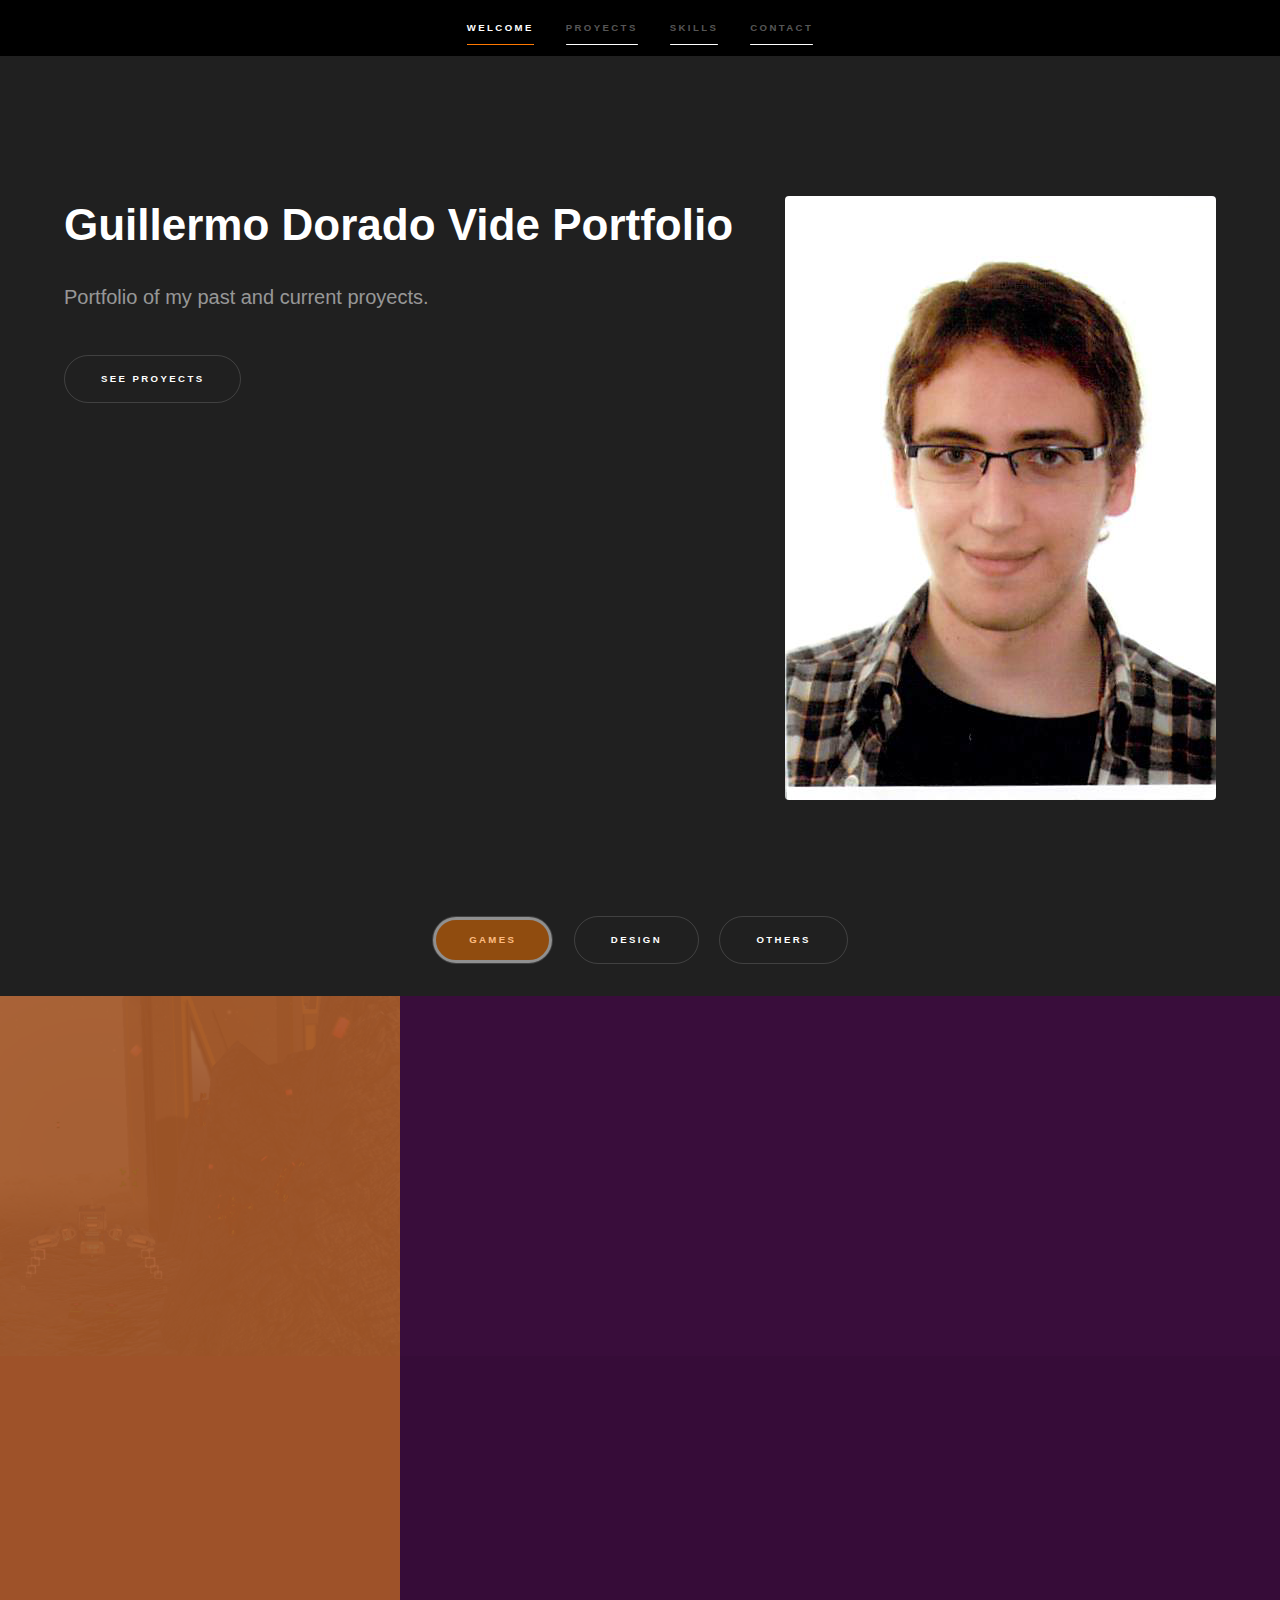
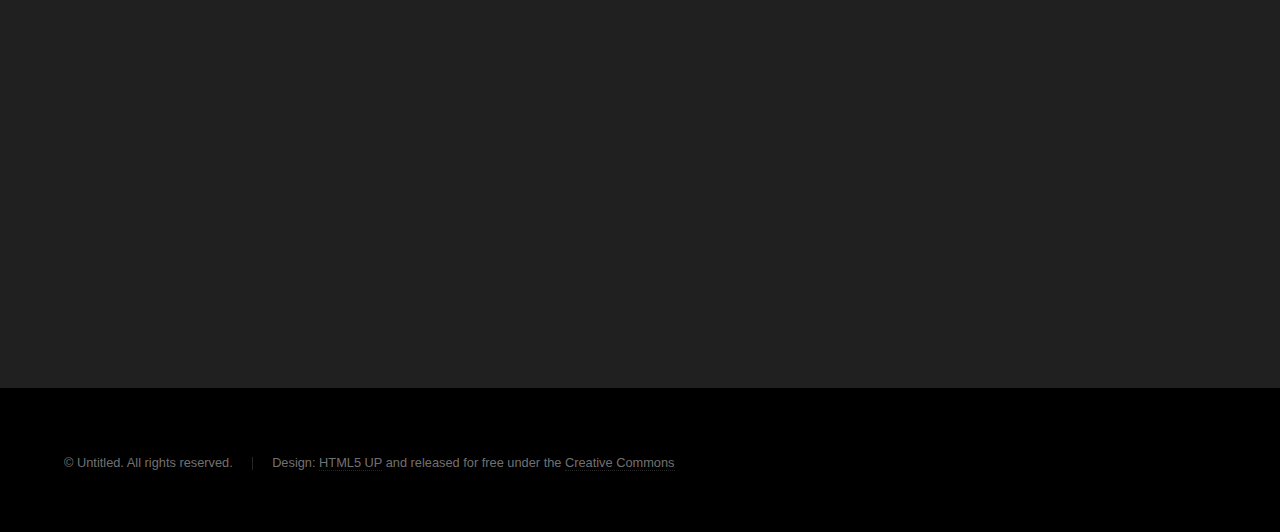
==== index.html @ 17091d6e "Añadidos nuevos recursos y comprobado el funcionamiento correto de la sección "others". Creado el pr" ====
<!DOCTYPE HTML>
<!--
	Hyperspace by HTML5 UP
	html5up.net | @ajlkn
	Free for personal and commercial use under the CCA 3.0 license (html5up.net/license)
-->
<html>
	<head>
		<title>Portfolio, Guillermo Dorado Vide</title>
		<meta charset="utf-8" />
		<meta name="viewport" content="width=device-width, initial-scale=1" />
		<!--[if lte IE 8]><script src="assets/js/ie/html5shiv.js"></script><![endif]-->
		<link rel="stylesheet" href="assets/css/main.css" />
		<!--[if lte IE 9]><link rel="stylesheet" href="assets/css/ie9.css" /><![endif]-->
		<!--[if lte IE 8]><link rel="stylesheet" href="assets/css/ie8.css" /><![endif]-->
	</head>
	<body>
		<!-- Sidebar -->
			<section id="sidebar">
				<div class="inner">
					<nav>
						<ul>
							<li><a href="#intro">Welcome</a></li>
							<li><a href="#one">Proyects</a></li>
							<li><a href="#two">Skills</a></li>
							<li><a href="#three">Contact</a></li>
						</ul>
					</nav>
				</div>
			</section>
		<!-- Wrapper -->
			<div id="wrapper">

				<!-- Intro -->
					<section id="intro" class="wrapper style1 fullscreen fade-up">
						<div class="inner">
							<span class="image right" id="movile-only"><img src="images/Guillermo.png" alt="" /></span>
							<h1>Guillermo Dorado Vide Portfolio</h1>
							<p>Portfolio of my past and current proyects.</p>
							<ul class="actions">
								<li><a href="#one" class="button scrolly">See proyects</a></li>
							</ul>
						</div>
					</section>

				<!-- One -->
				<ul id="one" class="actions proyect-selection">
					<li><a id="p1" class="button">Games</span></a></li>
					<li><a id="p2" class="button">Design</span></a></li>
					<li><a id="p3" class="button">Others</span></a></li>
				</ul>
					<section class="wrapper style2 spotlights">
						<section class = "proyect-selection-1">
							<a href="#" class="image"><img src="images/vega/vega_home.png" alt="" data-position="center center" /></a>
							<div class="content">
								<div class="inner">
									<h2>Vega: Factions War</h2>
									<p>My Degree's Final Project (DFT) of Ingeniería Multimedia, Universidad Alicante. Arcade-on-rails videogame for AppleTV developed in Unity.</p>
									<ul class="actions">
										<li><a href="proyect_vega.html" class="button">View</a></li>
									</ul>
								</div>
							</div>
						</section>
						<section class = "proyect-selection-1">
							<a href="#" class="image"><img src="images/bopo/bopo_home.png" alt="" data-position="top center" /></a>
							<div class="content">
								<div class="inner">
									<h2>BlackOut: Paranormal Outbreak</h2>
									<p>A 6 group Project-led learning developed in the 4º year of Ingeniería Multimedia, Universidad Alicante. Terror-multiplayer videogame for PC, developed with our own Engine.</p>
									<ul class="actions">
										<li><a href="#" class="button">View</a></li>
									</ul>
								</div>
							</div>
						</section>
						<section class = "proyect-selection-2">
							<a href="#" class="image"><img src="images/pic03.jpg" alt="" data-position="25% 25%" /></a>
							<div class="content">
								<div class="inner">
									<h2>Ultricies aliquam</h2>
									<p>Phasellus convallis elit id ullamcorper pulvinar. Duis aliquam turpis mauris, eu ultricies erat malesuada quis. Aliquam dapibus.</p>
									<ul class="actions">
										<li><a href="Proyect_Vega" class="button">View</a></li>
									</ul>
								</div>
							</div>
						</section>
						<section class = "proyect-selection-3">
							<a href="#" class="image"><img src="images/pic03.jpg" alt="" data-position="25% 25%" /></a>
							<div class="content">
								<div class="inner">
									<h2>Ultricies aliquam</h2>
									<p>Phasellus convallis elit id ullamcorper pulvinar. Duis aliquam turpis mauris, eu ultricies erat malesuada quis. Aliquam dapibus.</p>
									<ul class="actions">
										<li><a href="Proyect_Vega" class="button">View</a></li>
									</ul>
								</div>
							</div>
						</section>
					</section>

				<!-- Two -->
					<section id="two" class="wrapper style3 fade-up">
						<div class="inner">
							<h2>Skills</h2>
							<p> I enjoy trying and learning new things so I've developed a variety of skills, although I am not a profesional or expert in a lot of fields, I am improving my skills bit a bit. My knoledge fields are listed in the next section.</p>
							<div class="features">
								<section>
									<span class="icon major fa-code"></span>
									<h3>Web programming</h3>
									<ul>
										<li>HTML and CSS3</li>
										<li>Javascript - basic knowledge</li>
										<li>PHP and MySQL - basic knowledge</li>
									</ul>
								</section>
								<section>
									<span class="icon major fa-align-left"></span>
									<h3>Programing languages</h3>
									<ul>
										<li>C - basic knowledge</li>
										<li>C++ - moderate knowledge</li>
										<li>C# - basic knowledge</li>
										<li>Java - basic knowledge</li>
										<li>OPENGL - basic knowledge</li>
										<li>Android - basic knowledge</li>
									</ul>
								</section>
								<section>
									<span class="icon major fa-codepen"></span>
									<h3>Design and design tools</h3>
									<ul>
										<li>3D modeling - moderate knoledge</li>
										<li>Textures and texture mapping - moderate knowledge</li>
										<li>Blender3D - moderate knowledge</li>
										<li>3D Studio Max - basic knowledge</li>
										<li>Adobe Photoshop - basic knowledge</li>
										<li>Adobe After effects - basic knowledge</li>
									</ul>
								</section>
								<section>
									<span class="icon major fa-gamepad"></span>
									<h3>Game development tools and software</h3>
									<ul>
										<li>Unity - moderate knoledge</li>
										<li>Unreal Engine 4 - basic knowledge</li>
										<li>Irrlicht - basic knowledge</li>
										<li>Bullet3D - basic knowledge</li>
										<li>NetBeans - moderate knowledge</li>
										<li>CodeBlocks - basic knowledge</li>
										<li>Visual Studio - basic knowledge</li>
									</ul>
								</section>
								<section>
									<span class="icon major fa-code-fork"></span>
									<h3>Repositories and CMS (Content managment)</h3>
									<ul>
										<li>GitHub</li>
										<li>SourceTree - moderate knowledge</li>
										<li>Wordpress - basic knowledge</li>
										<li>Data Base - basic language</li>
										<li>Data Base - basic design</li>
										<li>Data Base - management</li>
									</ul>
								</section>
								<section>
									<span class="icon major fa-plus"></span>
									<h3>Others</h3>
									<ul>
										<li>Graduate in Arquitectura Técnica - plan 1999 modificado, Universidad de Alicante </li>
										<li>English - level B1 (Speaking skills a bit rusty)</li>
										<li> Gamer veteran</li>
										<li>Enjoys reading and watching films</li>
										<li>ROL board gamer maniac</li>
									</ul>
								</section>
							</div>
							<ul class="actions">
								<li><a href="resources/vega/Desarrollo_de_un_videojuego_para_AppleTV.pdf" target="_blank" class="button">Curriculum <span class="icon major fa-file-pdf-o" id="curriculum"></span></a></li>
							</ul>
						</div>
					</section>

				<!-- Three -->
					<section id="three" class="wrapper style1 fade-up">
						<div class="inner">
							<h2>Contact me</h2>
							<div class="split style1">
								<section>
									<form method="post" action="mailto:Guillermo.Dorado@telefonica.net" enctype="text/plain">
										<div class="field half first">
											<label for="name">Name</label>
											<input type="text" name="name" id="name" />
										</div>
										<div class="field half">
											<label for="email">Email</label>
											<input type="text" name="email" id="email" />
										</div>
										<div class="field">
											<label for="message">Message</label>
											<textarea name="message" id="message" rows="5"></textarea>
										</div>
										<ul class="actions">
											<li><a href="" class="button submit">Send Message</a></li>
										</ul>
									</form>
								</section>
								<section>
									<ul class="contact">
										<li>
											<h3>Email</h3>
											<a href="mailto:Guillermo.Dorado@telefonica.net">Guillermo.Dorado@telefonica.net</a>
										</li>
										<li>
											<h3>Social</h3>
											<ul class="icons">
												<li><a href="https://twitter.com/ShadownHeart" target="_blank" class="fa-twitter"><span class="label">Twitter</span></a></li>
												<li><a href="https://www.facebook.com/Guillermo.DV" target="_blank" class="fa-facebook"><span class="label">Facebook</span></a></li>
											</ul>
										</li>
									</ul>
								</section>
							</div>
						</div>
					</section>
			</div>
		<!-- Footer -->
			<footer id="footer" class="wrapper style1-alt">
				<div class="inner">
					<ul class="menu">
						<li>&copy; Untitled. All rights reserved.</li><li>Design: <a href="http://html5up.net">HTML5 UP</a> and released for free under the <a href="http://html5up.net/license">Creative Commons</a></li>
							
					</ul>
				</div>
			</footer>

		<!-- Scripts -->
			<script src="assets/js/jquery.min.js"></script>
			<script src="assets/js/jquery.scrollex.min.js"></script>
			<script src="assets/js/jquery.scrolly.min.js"></script>
			<script src="assets/js/skel.min.js"></script>
			<script src="assets/js/util.js"></script>
			<!--[if lte IE 8]><script src="assets/js/ie/respond.min.js"></script><![endif]-->
			<script src="assets/js/main.js"></script>

	</body>
</html>
---- assets/css/main.css ----
@import url(font-awesome.min.css);

/*
	Hyperspace by HTML5 UP
	html5up.net | @ajlkn
	Free for personal and commercial use under the CCA 3.0 license (html5up.net/license)
*/

/* Reset */

	html, body, div, span, applet, object, iframe, h1, h2, h3, h4, h5, h6, p, blockquote, pre, a, abbr, acronym, address, big, cite, code, del, dfn, em, img, ins, kbd, q, s, samp, small, strike, strong, sub, sup, tt, var, b, u, i, center, dl, dt, dd, ol, ul, li, fieldset, form, label, legend, table, caption, tbody, tfoot, thead, tr, th, td, article, aside, canvas, details, embed, figure, figcaption, footer, header, hgroup, menu, nav, output, ruby, section, summary, time, mark, audio, video {
		margin: 0;
		padding: 0;
		border: 0;
		font-size: 100%;
		font: inherit;
		vertical-align: baseline;
	}

	article, aside, details, figcaption, figure, footer, header, hgroup, menu, nav, section {
		display: block;
	}

	body {
		line-height: 1;
	}

	ol, ul {
		list-style: none;
	}

	blockquote, q {
		quotes: none;
	}

	blockquote:before, blockquote:after, q:before, q:after {
		content: '';
		content: none;
	}

	table {
		border-collapse: collapse;
		border-spacing: 0;
	}

	body {
		-webkit-text-size-adjust: none;
	}

/* Box Model */

	*, *:before, *:after {
		-moz-box-sizing: border-box;
		-webkit-box-sizing: border-box;
		box-sizing: border-box;
	}

/* Grid */

	.row {
		border-bottom: solid 1px transparent;
		-moz-box-sizing: border-box;
		-webkit-box-sizing: border-box;
		box-sizing: border-box;
	}

	.row > * {
		float: left;
		-moz-box-sizing: border-box;
		-webkit-box-sizing: border-box;
		box-sizing: border-box;
	}

	.row:after, .row:before {
		content: '';
		display: block;
		clear: both;
		height: 0;
	}

	.row.uniform > * > :first-child {
		margin-top: 0;
	}

	.row.uniform > * > :last-child {
		margin-bottom: 0;
	}

	.row.\30 \25 > * {
		padding: 0 0 0 0em;
	}

	.row.\30 \25 {
		margin: 0 0 -1px 0em;
	}

	.row.uniform.\30 \25 > * {
		padding: 0em 0 0 0em;
	}

	.row.uniform.\30 \25 {
		margin: 0em 0 -1px 0em;
	}

	.row > * {
		padding: 0 0 0 1.5em;
	}

	.row {
		margin: 0 0 -1px -1.5em;
	}

	.row.uniform > * {
		padding: 1.5em 0 0 1.5em;
	}

	.row.uniform {
		margin: -1.5em 0 -1px -1.5em;
	}

	.row.\32 00\25 > * {
		padding: 0 0 0 3em;
	}

	.row.\32 00\25 {
		margin: 0 0 -1px -3em;
	}

	.row.uniform.\32 00\25 > * {
		padding: 3em 0 0 3em;
	}

	.row.uniform.\32 00\25 {
		margin: -3em 0 -1px -3em;
	}

	.row.\31 50\25 > * {
		padding: 0 0 0 2.25em;
	}

	.row.\31 50\25 {
		margin: 0 0 -1px -2.25em;
	}

	.row.uniform.\31 50\25 > * {
		padding: 2.25em 0 0 2.25em;
	}

	.row.uniform.\31 50\25 {
		margin: -2.25em 0 -1px -2.25em;
	}

	.row.\35 0\25 > * {
		padding: 0 0 0 0.75em;
	}

	.row.\35 0\25 {
		margin: 0 0 -1px -0.75em;
	}

	.row.uniform.\35 0\25 > * {
		padding: 0.75em 0 0 0.75em;
	}

	.row.uniform.\35 0\25 {
		margin: -0.75em 0 -1px -0.75em;
	}

	.row.\32 5\25 > * {
		padding: 0 0 0 0.375em;
	}

	.row.\32 5\25 {
		margin: 0 0 -1px -0.375em;
	}

	.row.uniform.\32 5\25 > * {
		padding: 0.375em 0 0 0.375em;
	}

	.row.uniform.\32 5\25 {
		margin: -0.375em 0 -1px -0.375em;
	}

	.\31 2u, .\31 2u\24 {
		width: 100%;
		clear: none;
		margin-left: 0;
	}

	.\31 1u, .\31 1u\24 {
		width: 91.6666666667%;
		clear: none;
		margin-left: 0;
	}

	.\31 0u, .\31 0u\24 {
		width: 83.3333333333%;
		clear: none;
		margin-left: 0;
	}

	.\39 u, .\39 u\24 {
		width: 75%;
		clear: none;
		margin-left: 0;
	}

	.\38 u, .\38 u\24 {
		width: 66.6666666667%;
		clear: none;
		margin-left: 0;
	}

	.\37 u, .\37 u\24 {
		width: 58.3333333333%;
		clear: none;
		margin-left: 0;
	}

	.\36 u, .\36 u\24 {
		width: 50%;
		clear: none;
		margin-left: 0;
	}

	.\35 u, .\35 u\24 {
		width: 41.6666666667%;
		clear: none;
		margin-left: 0;
	}

	.\34 u, .\34 u\24 {
		width: 33.3333333333%;
		clear: none;
		margin-left: 0;
	}

	.\33 u, .\33 u\24 {
		width: 25%;
		clear: none;
		margin-left: 0;
	}

	.\32 u, .\32 u\24 {
		width: 16.6666666667%;
		clear: none;
		margin-left: 0;
	}

	.\31 u, .\31 u\24 {
		width: 8.3333333333%;
		clear: none;
		margin-left: 0;
	}

	.\31 2u\24 + *,
	.\31 1u\24 + *,
	.\31 0u\24 + *,
	.\39 u\24 + *,
	.\38 u\24 + *,
	.\37 u\24 + *,
	.\36 u\24 + *,
	.\35 u\24 + *,
	.\34 u\24 + *,
	.\33 u\24 + *,
	.\32 u\24 + *,
	.\31 u\24 + * {
		clear: left;
	}

	.\-11u {
		margin-left: 91.66667%;
	}

	.\-10u {
		margin-left: 83.33333%;
	}

	.\-9u {
		margin-left: 75%;
	}

	.\-8u {
		margin-left: 66.66667%;
	}

	.\-7u {
		margin-left: 58.33333%;
	}

	.\-6u {
		margin-left: 50%;
	}

	.\-5u {
		margin-left: 41.66667%;
	}

	.\-4u {
		margin-left: 33.33333%;
	}

	.\-3u {
		margin-left: 25%;
	}

	.\-2u {
		margin-left: 16.66667%;
	}

	.\-1u {
		margin-left: 8.33333%;
	}

	@media screen and (max-width: 1680px) {

		.row > * {
			padding: 0 0 0 1.5em;
		}

		.row {
			margin: 0 0 -1px -1.5em;
		}

		.row.uniform > * {
			padding: 1.5em 0 0 1.5em;
		}

		.row.uniform {
			margin: -1.5em 0 -1px -1.5em;
		}

		.row.\32 00\25 > * {
			padding: 0 0 0 3em;
		}

		.row.\32 00\25 {
			margin: 0 0 -1px -3em;
		}

		.row.uniform.\32 00\25 > * {
			padding: 3em 0 0 3em;
		}

		.row.uniform.\32 00\25 {
			margin: -3em 0 -1px -3em;
		}

		.row.\31 50\25 > * {
			padding: 0 0 0 2.25em;
		}

		.row.\31 50\25 {
			margin: 0 0 -1px -2.25em;
		}

		.row.uniform.\31 50\25 > * {
			padding: 2.25em 0 0 2.25em;
		}

		.row.uniform.\31 50\25 {
			margin: -2.25em 0 -1px -2.25em;
		}

		.row.\35 0\25 > * {
			padding: 0 0 0 0.75em;
		}

		.row.\35 0\25 {
			margin: 0 0 -1px -0.75em;
		}

		.row.uniform.\35 0\25 > * {
			padding: 0.75em 0 0 0.75em;
		}

		.row.uniform.\35 0\25 {
			margin: -0.75em 0 -1px -0.75em;
		}

		.row.\32 5\25 > * {
			padding: 0 0 0 0.375em;
		}

		.row.\32 5\25 {
			margin: 0 0 -1px -0.375em;
		}

		.row.uniform.\32 5\25 > * {
			padding: 0.375em 0 0 0.375em;
		}

		.row.uniform.\32 5\25 {
			margin: -0.375em 0 -1px -0.375em;
		}

		.\31 2u\28xlarge\29, .\31 2u\24\28xlarge\29 {
			width: 100%;
			clear: none;
			margin-left: 0;
		}

		.\31 1u\28xlarge\29, .\31 1u\24\28xlarge\29 {
			width: 91.6666666667%;
			clear: none;
			margin-left: 0;
		}

		.\31 0u\28xlarge\29, .\31 0u\24\28xlarge\29 {
			width: 83.3333333333%;
			clear: none;
			margin-left: 0;
		}

		.\39 u\28xlarge\29, .\39 u\24\28xlarge\29 {
			width: 75%;
			clear: none;
			margin-left: 0;
		}

		.\38 u\28xlarge\29, .\38 u\24\28xlarge\29 {
			width: 66.6666666667%;
			clear: none;
			margin-left: 0;
		}

		.\37 u\28xlarge\29, .\37 u\24\28xlarge\29 {
			width: 58.3333333333%;
			clear: none;
			margin-left: 0;
		}

		.\36 u\28xlarge\29, .\36 u\24\28xlarge\29 {
			width: 50%;
			clear: none;
			margin-left: 0;
		}

		.\35 u\28xlarge\29, .\35 u\24\28xlarge\29 {
			width: 41.6666666667%;
			clear: none;
			margin-left: 0;
		}

		.\34 u\28xlarge\29, .\34 u\24\28xlarge\29 {
			width: 33.3333333333%;
			clear: none;
			margin-left: 0;
		}

		.\33 u\28xlarge\29, .\33 u\24\28xlarge\29 {
			width: 25%;
			clear: none;
			margin-left: 0;
		}

		.\32 u\28xlarge\29, .\32 u\24\28xlarge\29 {
			width: 16.6666666667%;
			clear: none;
			margin-left: 0;
		}

		.\31 u\28xlarge\29, .\31 u\24\28xlarge\29 {
			width: 8.3333333333%;
			clear: none;
			margin-left: 0;
		}

		.\31 2u\24\28xlarge\29 + *,
		.\31 1u\24\28xlarge\29 + *,
		.\31 0u\24\28xlarge\29 + *,
		.\39 u\24\28xlarge\29 + *,
		.\38 u\24\28xlarge\29 + *,
		.\37 u\24\28xlarge\29 + *,
		.\36 u\24\28xlarge\29 + *,
		.\35 u\24\28xlarge\29 + *,
		.\34 u\24\28xlarge\29 + *,
		.\33 u\24\28xlarge\29 + *,
		.\32 u\24\28xlarge\29 + *,
		.\31 u\24\28xlarge\29 + * {
			clear: left;
		}

		.\-11u\28xlarge\29 {
			margin-left: 91.66667%;
		}

		.\-10u\28xlarge\29 {
			margin-left: 83.33333%;
		}

		.\-9u\28xlarge\29 {
			margin-left: 75%;
		}

		.\-8u\28xlarge\29 {
			margin-left: 66.66667%;
		}

		.\-7u\28xlarge\29 {
			margin-left: 58.33333%;
		}

		.\-6u\28xlarge\29 {
			margin-left: 50%;
		}

		.\-5u\28xlarge\29 {
			margin-left: 41.66667%;
		}

		.\-4u\28xlarge\29 {
			margin-left: 33.33333%;
		}

		.\-3u\28xlarge\29 {
			margin-left: 25%;
		}

		.\-2u\28xlarge\29 {
			margin-left: 16.66667%;
		}

		.\-1u\28xlarge\29 {
			margin-left: 8.33333%;
		}

	}

	@media screen and (max-width: 1280px) {

		.row > * {
			padding: 0 0 0 1.5em;
		}

		.row {
			margin: 0 0 -1px -1.5em;
		}

		.row.uniform > * {
			padding: 1.5em 0 0 1.5em;
		}

		.row.uniform {
			margin: -1.5em 0 -1px -1.5em;
		}

		.row.\32 00\25 > * {
			padding: 0 0 0 3em;
		}

		.row.\32 00\25 {
			margin: 0 0 -1px -3em;
		}

		.row.uniform.\32 00\25 > * {
			padding: 3em 0 0 3em;
		}

		.row.uniform.\32 00\25 {
			margin: -3em 0 -1px -3em;
		}

		.row.\31 50\25 > * {
			padding: 0 0 0 2.25em;
		}

		.row.\31 50\25 {
			margin: 0 0 -1px -2.25em;
		}

		.row.uniform.\31 50\25 > * {
			padding: 2.25em 0 0 2.25em;
		}

		.row.uniform.\31 50\25 {
			margin: -2.25em 0 -1px -2.25em;
		}

		.row.\35 0\25 > * {
			padding: 0 0 0 0.75em;
		}

		.row.\35 0\25 {
			margin: 0 0 -1px -0.75em;
		}

		.row.uniform.\35 0\25 > * {
			padding: 0.75em 0 0 0.75em;
		}

		.row.uniform.\35 0\25 {
			margin: -0.75em 0 -1px -0.75em;
		}

		.row.\32 5\25 > * {
			padding: 0 0 0 0.375em;
		}

		.row.\32 5\25 {
			margin: 0 0 -1px -0.375em;
		}

		.row.uniform.\32 5\25 > * {
			padding: 0.375em 0 0 0.375em;
		}

		.row.uniform.\32 5\25 {
			margin: -0.375em 0 -1px -0.375em;
		}

		.\31 2u\28large\29, .\31 2u\24\28large\29 {
			width: 100%;
			clear: none;
			margin-left: 0;
		}

		.\31 1u\28large\29, .\31 1u\24\28large\29 {
			width: 91.6666666667%;
			clear: none;
			margin-left: 0;
		}

		.\31 0u\28large\29, .\31 0u\24\28large\29 {
			width: 83.3333333333%;
			clear: none;
			margin-left: 0;
		}

		.\39 u\28large\29, .\39 u\24\28large\29 {
			width: 75%;
			clear: none;
			margin-left: 0;
		}

		.\38 u\28large\29, .\38 u\24\28large\29 {
			width: 66.6666666667%;
			clear: none;
			margin-left: 0;
		}

		.\37 u\28large\29, .\37 u\24\28large\29 {
			width: 58.3333333333%;
			clear: none;
			margin-left: 0;
		}

		.\36 u\28large\29, .\36 u\24\28large\29 {
			width: 50%;
			clear: none;
			margin-left: 0;
		}

		.\35 u\28large\29, .\35 u\24\28large\29 {
			width: 41.6666666667%;
			clear: none;
			margin-left: 0;
		}

		.\34 u\28large\29, .\34 u\24\28large\29 {
			width: 33.3333333333%;
			clear: none;
			margin-left: 0;
		}

		.\33 u\28large\29, .\33 u\24\28large\29 {
			width: 25%;
			clear: none;
			margin-left: 0;
		}

		.\32 u\28large\29, .\32 u\24\28large\29 {
			width: 16.6666666667%;
			clear: none;
			margin-left: 0;
		}

		.\31 u\28large\29, .\31 u\24\28large\29 {
			width: 8.3333333333%;
			clear: none;
			margin-left: 0;
		}

		.\31 2u\24\28large\29 + *,
		.\31 1u\24\28large\29 + *,
		.\31 0u\24\28large\29 + *,
		.\39 u\24\28large\29 + *,
		.\38 u\24\28large\29 + *,
		.\37 u\24\28large\29 + *,
		.\36 u\24\28large\29 + *,
		.\35 u\24\28large\29 + *,
		.\34 u\24\28large\29 + *,
		.\33 u\24\28large\29 + *,
		.\32 u\24\28large\29 + *,
		.\31 u\24\28large\29 + * {
			clear: left;
		}

		.\-11u\28large\29 {
			margin-left: 91.66667%;
		}

		.\-10u\28large\29 {
			margin-left: 83.33333%;
		}

		.\-9u\28large\29 {
			margin-left: 75%;
		}

		.\-8u\28large\29 {
			margin-left: 66.66667%;
		}

		.\-7u\28large\29 {
			margin-left: 58.33333%;
		}

		.\-6u\28large\29 {
			margin-left: 50%;
		}

		.\-5u\28large\29 {
			margin-left: 41.66667%;
		}

		.\-4u\28large\29 {
			margin-left: 33.33333%;
		}

		.\-3u\28large\29 {
			margin-left: 25%;
		}

		.\-2u\28large\29 {
			margin-left: 16.66667%;
		}

		.\-1u\28large\29 {
			margin-left: 8.33333%;
		}

	}

	@media screen and (max-width: 980px) {

		.row > * {
			padding: 0 0 0 1.5em;
		}

		.row {
			margin: 0 0 -1px -1.5em;
		}

		.row.uniform > * {
			padding: 1.5em 0 0 1.5em;
		}

		.row.uniform {
			margin: -1.5em 0 -1px -1.5em;
		}

		.row.\32 00\25 > * {
			padding: 0 0 0 3em;
		}

		.row.\32 00\25 {
			margin: 0 0 -1px -3em;
		}

		.row.uniform.\32 00\25 > * {
			padding: 3em 0 0 3em;
		}

		.row.uniform.\32 00\25 {
			margin: -3em 0 -1px -3em;
		}

		.row.\31 50\25 > * {
			padding: 0 0 0 2.25em;
		}

		.row.\31 50\25 {
			margin: 0 0 -1px -2.25em;
		}

		.row.uniform.\31 50\25 > * {
			padding: 2.25em 0 0 2.25em;
		}

		.row.uniform.\31 50\25 {
			margin: -2.25em 0 -1px -2.25em;
		}

		.row.\35 0\25 > * {
			padding: 0 0 0 0.75em;
		}

		.row.\35 0\25 {
			margin: 0 0 -1px -0.75em;
		}

		.row.uniform.\35 0\25 > * {
			padding: 0.75em 0 0 0.75em;
		}

		.row.uniform.\35 0\25 {
			margin: -0.75em 0 -1px -0.75em;
		}

		.row.\32 5\25 > * {
			padding: 0 0 0 0.375em;
		}

		.row.\32 5\25 {
			margin: 0 0 -1px -0.375em;
		}

		.row.uniform.\32 5\25 > * {
			padding: 0.375em 0 0 0.375em;
		}

		.row.uniform.\32 5\25 {
			margin: -0.375em 0 -1px -0.375em;
		}

		.\31 2u\28medium\29, .\31 2u\24\28medium\29 {
			width: 100%;
			clear: none;
			margin-left: 0;
		}

		.\31 1u\28medium\29, .\31 1u\24\28medium\29 {
			width: 91.6666666667%;
			clear: none;
			margin-left: 0;
		}

		.\31 0u\28medium\29, .\31 0u\24\28medium\29 {
			width: 83.3333333333%;
			clear: none;
			margin-left: 0;
		}

		.\39 u\28medium\29, .\39 u\24\28medium\29 {
			width: 75%;
			clear: none;
			margin-left: 0;
		}

		.\38 u\28medium\29, .\38 u\24\28medium\29 {
			width: 66.6666666667%;
			clear: none;
			margin-left: 0;
		}

		.\37 u\28medium\29, .\37 u\24\28medium\29 {
			width: 58.3333333333%;
			clear: none;
			margin-left: 0;
		}

		.\36 u\28medium\29, .\36 u\24\28medium\29 {
			width: 50%;
			clear: none;
			margin-left: 0;
		}

		.\35 u\28medium\29, .\35 u\24\28medium\29 {
			width: 41.6666666667%;
			clear: none;
			margin-left: 0;
		}

		.\34 u\28medium\29, .\34 u\24\28medium\29 {
			width: 33.3333333333%;
			clear: none;
			margin-left: 0;
		}

		.\33 u\28medium\29, .\33 u\24\28medium\29 {
			width: 25%;
			clear: none;
			margin-left: 0;
		}

		.\32 u\28medium\29, .\32 u\24\28medium\29 {
			width: 16.6666666667%;
			clear: none;
			margin-left: 0;
		}

		.\31 u\28medium\29, .\31 u\24\28medium\29 {
			width: 8.3333333333%;
			clear: none;
			margin-left: 0;
		}

		.\31 2u\24\28medium\29 + *,
		.\31 1u\24\28medium\29 + *,
		.\31 0u\24\28medium\29 + *,
		.\39 u\24\28medium\29 + *,
		.\38 u\24\28medium\29 + *,
		.\37 u\24\28medium\29 + *,
		.\36 u\24\28medium\29 + *,
		.\35 u\24\28medium\29 + *,
		.\34 u\24\28medium\29 + *,
		.\33 u\24\28medium\29 + *,
		.\32 u\24\28medium\29 + *,
		.\31 u\24\28medium\29 + * {
			clear: left;
		}

		.\-11u\28medium\29 {
			margin-left: 91.66667%;
		}

		.\-10u\28medium\29 {
			margin-left: 83.33333%;
		}

		.\-9u\28medium\29 {
			margin-left: 75%;
		}

		.\-8u\28medium\29 {
			margin-left: 66.66667%;
		}

		.\-7u\28medium\29 {
			margin-left: 58.33333%;
		}

		.\-6u\28medium\29 {
			margin-left: 50%;
		}

		.\-5u\28medium\29 {
			margin-left: 41.66667%;
		}

		.\-4u\28medium\29 {
			margin-left: 33.33333%;
		}

		.\-3u\28medium\29 {
			margin-left: 25%;
		}

		.\-2u\28medium\29 {
			margin-left: 16.66667%;
		}

		.\-1u\28medium\29 {
			margin-left: 8.33333%;
		}

	}

	@media screen and (max-width: 736px) {

		.row > * {
			padding: 0 0 0 1.5em;
		}

		.row {
			margin: 0 0 -1px -1.5em;
		}

		.row.uniform > * {
			padding: 1.5em 0 0 1.5em;
		}

		.row.uniform {
			margin: -1.5em 0 -1px -1.5em;
		}

		.row.\32 00\25 > * {
			padding: 0 0 0 3em;
		}

		.row.\32 00\25 {
			margin: 0 0 -1px -3em;
		}

		.row.uniform.\32 00\25 > * {
			padding: 3em 0 0 3em;
		}

		.row.uniform.\32 00\25 {
			margin: -3em 0 -1px -3em;
		}

		.row.\31 50\25 > * {
			padding: 0 0 0 2.25em;
		}

		.row.\31 50\25 {
			margin: 0 0 -1px -2.25em;
		}

		.row.uniform.\31 50\25 > * {
			padding: 2.25em 0 0 2.25em;
		}

		.row.uniform.\31 50\25 {
			margin: -2.25em 0 -1px -2.25em;
		}

		.row.\35 0\25 > * {
			padding: 0 0 0 0.75em;
		}

		.row.\35 0\25 {
			margin: 0 0 -1px -0.75em;
		}

		.row.uniform.\35 0\25 > * {
			padding: 0.75em 0 0 0.75em;
		}

		.row.uniform.\35 0\25 {
			margin: -0.75em 0 -1px -0.75em;
		}

		.row.\32 5\25 > * {
			padding: 0 0 0 0.375em;
		}

		.row.\32 5\25 {
			margin: 0 0 -1px -0.375em;
		}

		.row.uniform.\32 5\25 > * {
			padding: 0.375em 0 0 0.375em;
		}

		.row.uniform.\32 5\25 {
			margin: -0.375em 0 -1px -0.375em;
		}

		.\31 2u\28small\29, .\31 2u\24\28small\29 {
			width: 100%;
			clear: none;
			margin-left: 0;
		}

		.\31 1u\28small\29, .\31 1u\24\28small\29 {
			width: 91.6666666667%;
			clear: none;
			margin-left: 0;
		}

		.\31 0u\28small\29, .\31 0u\24\28small\29 {
			width: 83.3333333333%;
			clear: none;
			margin-left: 0;
		}

		.\39 u\28small\29, .\39 u\24\28small\29 {
			width: 75%;
			clear: none;
			margin-left: 0;
		}

		.\38 u\28small\29, .\38 u\24\28small\29 {
			width: 66.6666666667%;
			clear: none;
			margin-left: 0;
		}

		.\37 u\28small\29, .\37 u\24\28small\29 {
			width: 58.3333333333%;
			clear: none;
			margin-left: 0;
		}

		.\36 u\28small\29, .\36 u\24\28small\29 {
			width: 50%;
			clear: none;
			margin-left: 0;
		}

		.\35 u\28small\29, .\35 u\24\28small\29 {
			width: 41.6666666667%;
			clear: none;
			margin-left: 0;
		}

		.\34 u\28small\29, .\34 u\24\28small\29 {
			width: 33.3333333333%;
			clear: none;
			margin-left: 0;
		}

		.\33 u\28small\29, .\33 u\24\28small\29 {
			width: 25%;
			clear: none;
			margin-left: 0;
		}

		.\32 u\28small\29, .\32 u\24\28small\29 {
			width: 16.6666666667%;
			clear: none;
			margin-left: 0;
		}

		.\31 u\28small\29, .\31 u\24\28small\29 {
			width: 8.3333333333%;
			clear: none;
			margin-left: 0;
		}

		.\31 2u\24\28small\29 + *,
		.\31 1u\24\28small\29 + *,
		.\31 0u\24\28small\29 + *,
		.\39 u\24\28small\29 + *,
		.\38 u\24\28small\29 + *,
		.\37 u\24\28small\29 + *,
		.\36 u\24\28small\29 + *,
		.\35 u\24\28small\29 + *,
		.\34 u\24\28small\29 + *,
		.\33 u\24\28small\29 + *,
		.\32 u\24\28small\29 + *,
		.\31 u\24\28small\29 + * {
			clear: left;
		}

		.\-11u\28small\29 {
			margin-left: 91.66667%;
		}

		.\-10u\28small\29 {
			margin-left: 83.33333%;
		}

		.\-9u\28small\29 {
			margin-left: 75%;
		}

		.\-8u\28small\29 {
			margin-left: 66.66667%;
		}

		.\-7u\28small\29 {
			margin-left: 58.33333%;
		}

		.\-6u\28small\29 {
			margin-left: 50%;
		}

		.\-5u\28small\29 {
			margin-left: 41.66667%;
		}

		.\-4u\28small\29 {
			margin-left: 33.33333%;
		}

		.\-3u\28small\29 {
			margin-left: 25%;
		}

		.\-2u\28small\29 {
			margin-left: 16.66667%;
		}

		.\-1u\28small\29 {
			margin-left: 8.33333%;
		}

	}

	@media screen and (max-width: 480px) {
		/*extra Guillermo*/
		#movile-only {
			display:none;
		}

		.row > * {
			padding: 0 0 0 1.5em;
		}

		.row {
			margin: 0 0 -1px -1.5em;
		}

		.row.uniform > * {
			padding: 1.5em 0 0 1.5em;
		}

		.row.uniform {
			margin: -1.5em 0 -1px -1.5em;
		}

		.row.\32 00\25 > * {
			padding: 0 0 0 3em;
		}

		.row.\32 00\25 {
			margin: 0 0 -1px -3em;
		}

		.row.uniform.\32 00\25 > * {
			padding: 3em 0 0 3em;
		}

		.row.uniform.\32 00\25 {
			margin: -3em 0 -1px -3em;
		}

		.row.\31 50\25 > * {
			padding: 0 0 0 2.25em;
		}

		.row.\31 50\25 {
			margin: 0 0 -1px -2.25em;
		}

		.row.uniform.\31 50\25 > * {
			padding: 2.25em 0 0 2.25em;
		}

		.row.uniform.\31 50\25 {
			margin: -2.25em 0 -1px -2.25em;
		}

		.row.\35 0\25 > * {
			padding: 0 0 0 0.75em;
		}

		.row.\35 0\25 {
			margin: 0 0 -1px -0.75em;
		}

		.row.uniform.\35 0\25 > * {
			padding: 0.75em 0 0 0.75em;
		}

		.row.uniform.\35 0\25 {
			margin: -0.75em 0 -1px -0.75em;
		}

		.row.\32 5\25 > * {
			padding: 0 0 0 0.375em;
		}

		.row.\32 5\25 {
			margin: 0 0 -1px -0.375em;
		}

		.row.uniform.\32 5\25 > * {
			padding: 0.375em 0 0 0.375em;
		}

		.row.uniform.\32 5\25 {
			margin: -0.375em 0 -1px -0.375em;
		}

		.\31 2u\28xsmall\29, .\31 2u\24\28xsmall\29 {
			width: 100%;
			clear: none;
			margin-left: 0;
		}

		.\31 1u\28xsmall\29, .\31 1u\24\28xsmall\29 {
			width: 91.6666666667%;
			clear: none;
			margin-left: 0;
		}

		.\31 0u\28xsmall\29, .\31 0u\24\28xsmall\29 {
			width: 83.3333333333%;
			clear: none;
			margin-left: 0;
		}

		.\39 u\28xsmall\29, .\39 u\24\28xsmall\29 {
			width: 75%;
			clear: none;
			margin-left: 0;
		}

		.\38 u\28xsmall\29, .\38 u\24\28xsmall\29 {
			width: 66.6666666667%;
			clear: none;
			margin-left: 0;
		}

		.\37 u\28xsmall\29, .\37 u\24\28xsmall\29 {
			width: 58.3333333333%;
			clear: none;
			margin-left: 0;
		}

		.\36 u\28xsmall\29, .\36 u\24\28xsmall\29 {
			width: 50%;
			clear: none;
			margin-left: 0;
		}

		.\35 u\28xsmall\29, .\35 u\24\28xsmall\29 {
			width: 41.6666666667%;
			clear: none;
			margin-left: 0;
		}

		.\34 u\28xsmall\29, .\34 u\24\28xsmall\29 {
			width: 33.3333333333%;
			clear: none;
			margin-left: 0;
		}

		.\33 u\28xsmall\29, .\33 u\24\28xsmall\29 {
			width: 25%;
			clear: none;
			margin-left: 0;
		}

		.\32 u\28xsmall\29, .\32 u\24\28xsmall\29 {
			width: 16.6666666667%;
			clear: none;
			margin-left: 0;
		}

		.\31 u\28xsmall\29, .\31 u\24\28xsmall\29 {
			width: 8.3333333333%;
			clear: none;
			margin-left: 0;
		}

		.\31 2u\24\28xsmall\29 + *,
		.\31 1u\24\28xsmall\29 + *,
		.\31 0u\24\28xsmall\29 + *,
		.\39 u\24\28xsmall\29 + *,
		.\38 u\24\28xsmall\29 + *,
		.\37 u\24\28xsmall\29 + *,
		.\36 u\24\28xsmall\29 + *,
		.\35 u\24\28xsmall\29 + *,
		.\34 u\24\28xsmall\29 + *,
		.\33 u\24\28xsmall\29 + *,
		.\32 u\24\28xsmall\29 + *,
		.\31 u\24\28xsmall\29 + * {
			clear: left;
		}

		.\-11u\28xsmall\29 {
			margin-left: 91.66667%;
		}

		.\-10u\28xsmall\29 {
			margin-left: 83.33333%;
		}

		.\-9u\28xsmall\29 {
			margin-left: 75%;
		}

		.\-8u\28xsmall\29 {
			margin-left: 66.66667%;
		}

		.\-7u\28xsmall\29 {
			margin-left: 58.33333%;
		}

		.\-6u\28xsmall\29 {
			margin-left: 50%;
		}

		.\-5u\28xsmall\29 {
			margin-left: 41.66667%;
		}

		.\-4u\28xsmall\29 {
			margin-left: 33.33333%;
		}

		.\-3u\28xsmall\29 {
			margin-left: 25%;
		}

		.\-2u\28xsmall\29 {
			margin-left: 16.66667%;
		}

		.\-1u\28xsmall\29 {
			margin-left: 8.33333%;
		}

	}

	@media screen and (max-width: 360px) {
		/*extra Guillermo*/
		#movile-only {
			display:none;
		}

		.row > * {
			padding: 0 0 0 1.5em;
		}

		.row {
			margin: 0 0 -1px -1.5em;
		}

		.row.uniform > * {
			padding: 1.5em 0 0 1.5em;
		}

		.row.uniform {
			margin: -1.5em 0 -1px -1.5em;
		}

		.row.\32 00\25 > * {
			padding: 0 0 0 3em;
		}

		.row.\32 00\25 {
			margin: 0 0 -1px -3em;
		}

		.row.uniform.\32 00\25 > * {
			padding: 3em 0 0 3em;
		}

		.row.uniform.\32 00\25 {
			margin: -3em 0 -1px -3em;
		}

		.row.\31 50\25 > * {
			padding: 0 0 0 2.25em;
		}

		.row.\31 50\25 {
			margin: 0 0 -1px -2.25em;
		}

		.row.uniform.\31 50\25 > * {
			padding: 2.25em 0 0 2.25em;
		}

		.row.uniform.\31 50\25 {
			margin: -2.25em 0 -1px -2.25em;
		}

		.row.\35 0\25 > * {
			padding: 0 0 0 0.75em;
		}

		.row.\35 0\25 {
			margin: 0 0 -1px -0.75em;
		}

		.row.uniform.\35 0\25 > * {
			padding: 0.75em 0 0 0.75em;
		}

		.row.uniform.\35 0\25 {
			margin: -0.75em 0 -1px -0.75em;
		}

		.row.\32 5\25 > * {
			padding: 0 0 0 0.375em;
		}

		.row.\32 5\25 {
			margin: 0 0 -1px -0.375em;
		}

		.row.uniform.\32 5\25 > * {
			padding: 0.375em 0 0 0.375em;
		}

		.row.uniform.\32 5\25 {
			margin: -0.375em 0 -1px -0.375em;
		}

		.\31 2u\28xxsmall\29, .\31 2u\24\28xxsmall\29 {
			width: 100%;
			clear: none;
			margin-left: 0;
		}

		.\31 1u\28xxsmall\29, .\31 1u\24\28xxsmall\29 {
			width: 91.6666666667%;
			clear: none;
			margin-left: 0;
		}

		.\31 0u\28xxsmall\29, .\31 0u\24\28xxsmall\29 {
			width: 83.3333333333%;
			clear: none;
			margin-left: 0;
		}

		.\39 u\28xxsmall\29, .\39 u\24\28xxsmall\29 {
			width: 75%;
			clear: none;
			margin-left: 0;
		}

		.\38 u\28xxsmall\29, .\38 u\24\28xxsmall\29 {
			width: 66.6666666667%;
			clear: none;
			margin-left: 0;
		}

		.\37 u\28xxsmall\29, .\37 u\24\28xxsmall\29 {
			width: 58.3333333333%;
			clear: none;
			margin-left: 0;
		}

		.\36 u\28xxsmall\29, .\36 u\24\28xxsmall\29 {
			width: 50%;
			clear: none;
			margin-left: 0;
		}

		.\35 u\28xxsmall\29, .\35 u\24\28xxsmall\29 {
			width: 41.6666666667%;
			clear: none;
			margin-left: 0;
		}

		.\34 u\28xxsmall\29, .\34 u\24\28xxsmall\29 {
			width: 33.3333333333%;
			clear: none;
			margin-left: 0;
		}

		.\33 u\28xxsmall\29, .\33 u\24\28xxsmall\29 {
			width: 25%;
			clear: none;
			margin-left: 0;
		}

		.\32 u\28xxsmall\29, .\32 u\24\28xxsmall\29 {
			width: 16.6666666667%;
			clear: none;
			margin-left: 0;
		}

		.\31 u\28xxsmall\29, .\31 u\24\28xxsmall\29 {
			width: 8.3333333333%;
			clear: none;
			margin-left: 0;
		}

		.\31 2u\24\28xxsmall\29 + *,
		.\31 1u\24\28xxsmall\29 + *,
		.\31 0u\24\28xxsmall\29 + *,
		.\39 u\24\28xxsmall\29 + *,
		.\38 u\24\28xxsmall\29 + *,
		.\37 u\24\28xxsmall\29 + *,
		.\36 u\24\28xxsmall\29 + *,
		.\35 u\24\28xxsmall\29 + *,
		.\34 u\24\28xxsmall\29 + *,
		.\33 u\24\28xxsmall\29 + *,
		.\32 u\24\28xxsmall\29 + *,
		.\31 u\24\28xxsmall\29 + * {
			clear: left;
		}

		.\-11u\28xxsmall\29 {
			margin-left: 91.66667%;
		}

		.\-10u\28xxsmall\29 {
			margin-left: 83.33333%;
		}

		.\-9u\28xxsmall\29 {
			margin-left: 75%;
		}

		.\-8u\28xxsmall\29 {
			margin-left: 66.66667%;
		}

		.\-7u\28xxsmall\29 {
			margin-left: 58.33333%;
		}

		.\-6u\28xxsmall\29 {
			margin-left: 50%;
		}

		.\-5u\28xxsmall\29 {
			margin-left: 41.66667%;
		}

		.\-4u\28xxsmall\29 {
			margin-left: 33.33333%;
		}

		.\-3u\28xxsmall\29 {
			margin-left: 25%;
		}

		.\-2u\28xxsmall\29 {
			margin-left: 16.66667%;
		}

		.\-1u\28xxsmall\29 {
			margin-left: 8.33333%;
		}

	}

/* Basic */

	@-ms-viewport {
		width: device-width;
	}

	body {
		-ms-overflow-style: scrollbar;
	}

	@media screen and (max-width: 480px) {

		html, body {
			min-width: 320px;
		}

	}

	body {
		background: #202020;
	}

		body.is-loading *, body.is-loading *:before, body.is-loading *:after {
			-moz-animation: none !important;
			-webkit-animation: none !important;
			-ms-animation: none !important;
			animation: none !important;
			-moz-transition: none !important;
			-webkit-transition: none !important;
			-ms-transition: none !important;
			transition: none !important;
		}

/* Type */

	body, input, select, textarea {
		color: rgba(255, 255, 255, 0.55);
		font-family: Arial, Helvetica, sans-serif;
		font-size: 16.5pt;
		font-weight: normal;
		line-height: 1.75;
	}

		@media screen and (max-width: 1680px) {

			body, input, select, textarea {
				font-size: 13pt;
			}

		}

		@media screen and (max-width: 1280px) {

			body, input, select, textarea {
				font-size: 12pt;
			}

		}

		@media screen and (max-width: 360px) {

			body, input, select, textarea {
				font-size: 11pt;
			}

		}

	a {
		-moz-transition: color 0.2s ease, border-bottom-color 0.2s ease;
		-webkit-transition: color 0.2s ease, border-bottom-color 0.2s ease;
		-ms-transition: color 0.2s ease, border-bottom-color 0.2s ease;
		transition: color 0.2s ease, border-bottom-color 0.2s ease;
		border-bottom: dotted 1px rgba(255, 255, 255, 0.35);
		color: inherit;
		text-decoration: none;
	}

		a:hover {
			border-bottom-color: transparent;
			color: #ff7800;
		}

	strong, b {
		color: #ffffff;
		font-weight: bold;
	}

	em, i {
		font-style: italic;
	}

	p {
		margin: 0 0 2em 0;
	}

	h1, h2, h3, h4, h5, h6 {
		color: #ffffff;
		font-weight: bold;
		line-height: 1.5;
		margin: 0 0 0.5em 0;
	}

		h1 a, h2 a, h3 a, h4 a, h5 a, h6 a {
			color: inherit;
			text-decoration: none;
		}

	h1 {
		font-size: 2.75em;
	}

		h1.major {
			margin: 0 0 1.3em 0;
			position: relative;
			padding-bottom: 0.35em;
		}

			h1.major:after {
				background-image: -moz-linear-gradient(to right, #ff7800, #fff);
				background-image: -webkit-linear-gradient(to right, #ff7800, #fff);
				background-image: -ms-linear-gradient(to right, #ff7800, #fff);
				background-image: linear-gradient(to right, #ff7800, #fff);
				-moz-transition: max-width 0.2s ease;
				-webkit-transition: max-width 0.2s ease;
				-ms-transition: max-width 0.2s ease;
				transition: max-width 0.2s ease;
				border-radius: 0.2em;
				bottom: 0;
				content: '';
				height: 0.05em;
				position: absolute;
				right: 0;
				width: 100%;
			}

	h2 {
		font-size: 1.75em;
	}

	h3 {
		font-size: 1.1em;
	}

	h4 {
		font-size: 1em;
	}

	h5 {
		font-size: 0.8em;
	}

	h6 {
		font-size: 0.6em;
	}

	@media screen and (max-width: 736px) {

		h1 {
			font-size: 2em;
		}

		h2 {
			font-size: 1.25em;
		}

		h3 {
			font-size: 1em;
		}

		h4 {
			font-size: 0.8em;
		}

		h5 {
			font-size: 0.6em;
		}

		h6 {
			font-size: 0.6em;
		}

	}

	sub {
		font-size: 0.8em;
		position: relative;
		top: 0.5em;
	}

	sup {
		font-size: 0.8em;
		position: relative;
		top: -0.5em;
	}

	blockquote {
		border-left: solid 4px rgba(255, 255, 255, 0.15);
		font-style: italic;
		margin: 0 0 2em 0;
		padding: 0.5em 0 0.5em 2em;
	}

	code {
		background: rgba(255, 255, 255, 0.05);
		border-radius: 0.25em;
		border: solid 1px rgba(255, 255, 255, 0.15);
		font-family: "Courier New", monospace;
		font-size: 0.9em;
		margin: 0 0.25em;
		padding: 0.25em 0.65em;
	}

	pre {
		-webkit-overflow-scrolling: touch;
		font-family: "Courier New", monospace;
		font-size: 0.9em;
		margin: 0 0 2em 0;
	}

		pre code {
			display: block;
			line-height: 1.75em;
			padding: 1em 1.5em;
			overflow-x: auto;
		}

	hr {
		border: 0;
		border-bottom: solid 1px rgba(255, 255, 255, 0.15);
		margin: 2em 0;
	}

		hr.major {
			margin: 3em 0;
		}

	.align-left {
		text-align: left;
	}

	.align-center {
		text-align: center;
	}

	.align-right {
		text-align: right;
	}

/* Box */

	.box {
		border-radius: 0.25em;
		border: solid 1px rgba(255, 255, 255, 0.15);
		margin-bottom: 2em;
		padding: 1.5em;
	}

		.box > :last-child,
		.box > :last-child > :last-child,
		.box > :last-child > :last-child > :last-child {
			margin-bottom: 0;
		}

		.box.alt {
			border: 0;
			border-radius: 0;
			padding: 0;
		}

/* Button */

	input[type="submit"],
	input[type="reset"],
	input[type="button"],
	button,
	.button {
		-moz-appearance: none;
		-webkit-appearance: none;
		-ms-appearance: none;
		appearance: none;
		-moz-transition: border-color 0.2s ease;
		-webkit-transition: border-color 0.2s ease;
		-ms-transition: border-color 0.2s ease;
		transition: border-color 0.2s ease;
		background-color: transparent;
		border: solid 1px !important;
		border-color: rgba(255, 255, 255, 0.15) !important;
		border-radius: 3em;
		color: #ffffff !important;
		cursor: pointer;
		display: inline-block;
		font-size: 0.6em;
		font-weight: bold;
		height: calc(4.75em + 2px);
		letter-spacing: 0.25em;
		line-height: 4.75em;
		outline: 0;
		padding: 0 3.75em;
		position: relative;
		text-align: center;
		text-decoration: none;
		text-transform: uppercase;
		white-space: nowrap;
	}

		input[type="submit"]:after,
		input[type="reset"]:after,
		input[type="button"]:after,
		button:after,
		.button:after {
			-moz-transform: scale(0.25);
			-webkit-transform: scale(0.25);
			-ms-transform: scale(0.25);
			transform: scale(0.25);
			-moz-pointer-events: none;
			-webkit-pointer-events: none;
			-ms-pointer-events: none;
			pointer-events: none;
			-moz-transition: opacity 0.2s ease, -moz-transform 0.2s ease;
			-webkit-transition: opacity 0.2s ease, -webkit-transform 0.2s ease;
			-ms-transition: opacity 0.2s ease, -ms-transform 0.2s ease;
			transition: opacity 0.2s ease, transform 0.2s ease;
			background: #f57300;
			border-radius: 3em;
			content: '';
			height: 100%;
			left: 0;
			opacity: 0;
			position: absolute;
			top: 0;
			width: 100%;
		}

		input[type="submit"].icon:before,
		input[type="reset"].icon:before,
		input[type="button"].icon:before,
		button.icon:before,
		.button.icon:before {
			margin-right: 0.75em;
		}

		input[type="submit"].fit,
		input[type="reset"].fit,
		input[type="button"].fit,
		button.fit,
		.button.fit {
			display: block;
			margin: 0 0 1em 0;
			width: 100%;
		}

		input[type="submit"].small,
		input[type="reset"].small,
		input[type="button"].small,
		button.small,
		.button.small {
			font-size: 0.4em;
		}

		input[type="submit"].big,
		input[type="reset"].big,
		input[type="button"].big,
		button.big,
		.button.big {
			font-size: 0.8em;
		}

		input[type="submit"].special,
		input[type="reset"].special,
		input[type="button"].special,
		button.special,
		.button.special {
			background-color: #ffffff;
			color: #312450 !important;
		}

			input[type="submit"].special:after,
			input[type="reset"].special:after,
			input[type="button"].special:after,
			button.special:after,
			.button.special:after {
				display: none;
			}

		input[type="submit"].disabled, input[type="submit"]:disabled,
		input[type="reset"].disabled,
		input[type="reset"]:disabled,
		input[type="button"].disabled,
		input[type="button"]:disabled,
		button.disabled,
		button:disabled,
		.button.disabled,
		.button:disabled {
			cursor: default;
			opacity: 0.5;
			-moz-pointer-events: none;
			-webkit-pointer-events: none;
			-ms-pointer-events: none;
			pointer-events: none;
		}

		input[type="submit"]:hover,
		input[type="reset"]:hover,
		input[type="button"]:hover,
		button:hover,
		.button:hover {
			border-color: #f57300 !important;
		}

			input[type="submit"]:hover:after,
			input[type="reset"]:hover:after,
			input[type="button"]:hover:after,
			button:hover:after,
			.button:hover:after {
				opacity: 0.05;
				-moz-transform: scale(1);
				-webkit-transform: scale(1);
				-ms-transform: scale(1);
				transform: scale(1);
			}

			input[type="submit"]:hover:active,
			input[type="reset"]:hover:active,
			input[type="button"]:hover:active,
			button:hover:active,
			.button:hover:active {
				border-color: #ffffff !important;
			}

				input[type="submit"]:hover:active:after,
				input[type="reset"]:hover:active:after,
				input[type="button"]:hover:active:after,
				button:hover:active:after,
				.button:hover:active:after {
					opacity: 0.1;
				}

/* Features */

	.features {
		display: -moz-flex;
		display: -webkit-flex;
		display: -ms-flex;
		display: flex;
		-moz-flex-wrap: wrap;
		-webkit-flex-wrap: wrap;
		-ms-flex-wrap: wrap;
		flex-wrap: wrap;
		border-radius: 0.25em;
		border: solid 1px rgba(255, 255, 255, 0.15);
		background: rgba(255, 255, 255, 0.05);
		margin: 0 0 2em 0;
	}

		.features section {
			padding: 3.5em 3em 1em 7em ;
			width: 50%;
			border-top: solid 1px rgba(255, 255, 255, 0.15);
			position: relative;
		}

			.features section:nth-child(-n + 2) {
				border-top-width: 0;
			}

			.features section:nth-child(2n) {
				border-left: solid 1px rgba(255, 255, 255, 0.15);
			}

			.features section .icon {
				-moz-transition: opacity 0.5s ease, -moz-transform 0.5s ease;
				-webkit-transition: opacity 0.5s ease, -webkit-transform 0.5s ease;
				-ms-transition: opacity 0.5s ease, -ms-transform 0.5s ease;
				transition: opacity 0.5s ease, transform 0.5s ease;
				-moz-transition-delay: 1s;
				-webkit-transition-delay: 1s;
				-ms-transition-delay: 1s;
				transition-delay: 1s;
				-moz-transform: scale(1);
				-webkit-transform: scale(1);
				-ms-transform: scale(1);
				transform: scale(1);
				position: absolute;
				left: 3em;
				top: 3em;
				opacity: 1;
			}

			.features section:nth-child(1) .icon {
				-moz-transition-delay: 0.15s;
				-webkit-transition-delay: 0.15s;
				-ms-transition-delay: 0.15s;
				transition-delay: 0.15s;
			}

			.features section:nth-child(2) .icon {
				-moz-transition-delay: 0.3s;
				-webkit-transition-delay: 0.3s;
				-ms-transition-delay: 0.3s;
				transition-delay: 0.3s;
			}

			.features section:nth-child(3) .icon {
				-moz-transition-delay: 0.45s;
				-webkit-transition-delay: 0.45s;
				-ms-transition-delay: 0.45s;
				transition-delay: 0.45s;
			}

			.features section:nth-child(4) .icon {
				-moz-transition-delay: 0.6s;
				-webkit-transition-delay: 0.6s;
				-ms-transition-delay: 0.6s;
				transition-delay: 0.6s;
			}

			.features section:nth-child(5) .icon {
				-moz-transition-delay: 0.75s;
				-webkit-transition-delay: 0.75s;
				-ms-transition-delay: 0.75s;
				transition-delay: 0.75s;
			}

			.features section:nth-child(6) .icon {
				-moz-transition-delay: 0.9s;
				-webkit-transition-delay: 0.9s;
				-ms-transition-delay: 0.9s;
				transition-delay: 0.9s;
			}

			.features section:nth-child(7) .icon {
				-moz-transition-delay: 1.05s;
				-webkit-transition-delay: 1.05s;
				-ms-transition-delay: 1.05s;
				transition-delay: 1.05s;
			}

			.features section:nth-child(8) .icon {
				-moz-transition-delay: 1.2s;
				-webkit-transition-delay: 1.2s;
				-ms-transition-delay: 1.2s;
				transition-delay: 1.2s;
			}

			.features section:nth-child(9) .icon {
				-moz-transition-delay: 1.35s;
				-webkit-transition-delay: 1.35s;
				-ms-transition-delay: 1.35s;
				transition-delay: 1.35s;
			}

			.features section:nth-child(10) .icon {
				-moz-transition-delay: 1.5s;
				-webkit-transition-delay: 1.5s;
				-ms-transition-delay: 1.5s;
				transition-delay: 1.5s;
			}

			.features section:nth-child(11) .icon {
				-moz-transition-delay: 1.65s;
				-webkit-transition-delay: 1.65s;
				-ms-transition-delay: 1.65s;
				transition-delay: 1.65s;
			}

			.features section:nth-child(12) .icon {
				-moz-transition-delay: 1.8s;
				-webkit-transition-delay: 1.8s;
				-ms-transition-delay: 1.8s;
				transition-delay: 1.8s;
			}

			.features section:nth-child(13) .icon {
				-moz-transition-delay: 1.95s;
				-webkit-transition-delay: 1.95s;
				-ms-transition-delay: 1.95s;
				transition-delay: 1.95s;
			}

			.features section:nth-child(14) .icon {
				-moz-transition-delay: 2.1s;
				-webkit-transition-delay: 2.1s;
				-ms-transition-delay: 2.1s;
				transition-delay: 2.1s;
			}

			.features section:nth-child(15) .icon {
				-moz-transition-delay: 2.25s;
				-webkit-transition-delay: 2.25s;
				-ms-transition-delay: 2.25s;
				transition-delay: 2.25s;
			}

			.features section:nth-child(16) .icon {
				-moz-transition-delay: 2.4s;
				-webkit-transition-delay: 2.4s;
				-ms-transition-delay: 2.4s;
				transition-delay: 2.4s;
			}

			.features section:nth-child(17) .icon {
				-moz-transition-delay: 2.55s;
				-webkit-transition-delay: 2.55s;
				-ms-transition-delay: 2.55s;
				transition-delay: 2.55s;
			}

			.features section:nth-child(18) .icon {
				-moz-transition-delay: 2.7s;
				-webkit-transition-delay: 2.7s;
				-ms-transition-delay: 2.7s;
				transition-delay: 2.7s;
			}

			.features section:nth-child(19) .icon {
				-moz-transition-delay: 2.85s;
				-webkit-transition-delay: 2.85s;
				-ms-transition-delay: 2.85s;
				transition-delay: 2.85s;
			}

			.features section:nth-child(20) .icon {
				-moz-transition-delay: 3.0s;
				-webkit-transition-delay: 3.0s;
				-ms-transition-delay: 3.0s;
				transition-delay: 3.0s;
			}

		.features.inactive section .icon {
			-moz-transform: scale(0.5);
			-webkit-transform: scale(0.5);
			-ms-transform: scale(0.5);
			transform: scale(0.5);
			opacity: 0;
		}

		@media screen and (max-width: 980px) {

			.features {
				display: block;
			}

				.features section {
					border-top-width: 1px !important;
					border-left-width: 0 !important;
					width: 100%;
				}

					.features section:first-child {
						border-top-width: 0 !important;
					}

		}

		@media screen and (max-width: 736px) {

			.features section {
				padding: 2.5em 1.5em 0.1em 5.5em ;
			}

				.features section .icon {
					left: 1.5em;
					top: 2em;
				}

		}

		@media screen and (max-width: 480px) {

			.features section {
				padding: 2em 1.5em 0.1em 1.5em ;
			}

				.features section .icon {
					left: 0;
					position: relative;
					top: 0;
				}

		}

/* Form */

	form {
		margin: 0 0 2em 0;
	}

		form .field {
			margin: 0 0 1em 0;
		}

			form .field.half {
				width: 50%;
				float: left;
				padding: 0 0 0 0.75em;
			}

				form .field.half.first {
					padding: 0 0.75em 0 0;
				}

		form > .actions {
			margin: 2em 0 0 0 !important;
		}

		@media screen and (max-width: 736px) {

			form .field.half {
				width: 100%;
				float: none;
				padding: 0;
			}

				form .field.half.first {
					padding: 0;
				}

		}

	label {
		color: #ffffff;
		font-weight: bold;
		line-height: 1.5;
		margin: 0 0 0.7em 0;
		display: block;
		font-size: 1.1em;
	}

	input[type="text"],
	input[type="password"],
	input[type="email"],
	input[type="tel"],
	select,
	textarea {
		-moz-appearance: none;
		-webkit-appearance: none;
		-ms-appearance: none;
		appearance: none;
		background: rgba(255, 255, 255, 0.05);
		border-radius: 0.25em;
		border: none;
		border: solid 1px rgba(255, 255, 255, 0.15);
		color: inherit;
		display: block;
		outline: 0;
		padding: 0 1em;
		text-decoration: none;
		width: 100%;
	}

		input[type="text"]:invalid,
		input[type="password"]:invalid,
		input[type="email"]:invalid,
		input[type="tel"]:invalid,
		select:invalid,
		textarea:invalid {
			box-shadow: none;
		}

		input[type="text"]:focus,
		input[type="password"]:focus,
		input[type="email"]:focus,
		input[type="tel"]:focus,
		select:focus,
		textarea:focus {
			border-color: #ff7800;
			box-shadow: 0 0 0 1px #ff7800;
		}

	.select-wrapper {
		text-decoration: none;
		display: block;
		position: relative;
	}

		.select-wrapper:before {
			-moz-osx-font-smoothing: grayscale;
			-webkit-font-smoothing: antialiased;
			font-family: FontAwesome;
			font-style: normal;
			font-weight: normal;
			text-transform: none !important;
		}

		.select-wrapper:before {
			color: rgba(255, 255, 255, 0.15);
			content: '\f078';
			display: block;
			height: 2.75em;
			line-height: 2.75em;
			pointer-events: none;
			position: absolute;
			right: 0;
			text-align: center;
			top: 0;
			width: 2.75em;
		}

		.select-wrapper select::-ms-expand {
			display: none;
		}

	select option {
		background-color: #312450;
		color: #ffffff;
	}

	input[type="text"],
	input[type="password"],
	input[type="email"],
	select {
		height: 2.75em;
	}

	textarea {
		padding: 0.75em 1em;
	}

		body.is-ie textarea {
			min-height: 10em;
		}

	input[type="checkbox"],
	input[type="radio"] {
		-moz-appearance: none;
		-webkit-appearance: none;
		-ms-appearance: none;
		appearance: none;
		display: block;
		float: left;
		margin-right: -2em;
		opacity: 0;
		width: 1em;
		z-index: -1;
	}

		input[type="checkbox"] + label,
		input[type="radio"] + label {
			text-decoration: none;
			color: rgba(255, 255, 255, 0.55);
			cursor: pointer;
			display: inline-block;
			font-size: 1em;
			font-weight: normal;
			padding-left: 2.4em;
			padding-right: 0.75em;
			position: relative;
		}

			input[type="checkbox"] + label:before,
			input[type="radio"] + label:before {
				-moz-osx-font-smoothing: grayscale;
				-webkit-font-smoothing: antialiased;
				font-family: FontAwesome;
				font-style: normal;
				font-weight: normal;
				text-transform: none !important;
			}

			input[type="checkbox"] + label:before,
			input[type="radio"] + label:before {
				background: rgba(255, 255, 255, 0.05);
				border-radius: 0.25em;
				border: solid 1px rgba(255, 255, 255, 0.15);
				content: '';
				display: inline-block;
				height: 1.65em;
				left: 0;
				line-height: 1.58125em;
				position: absolute;
				text-align: center;
				top: 0;
				width: 1.65em;
			}

		input[type="checkbox"]:checked + label:before,
		input[type="radio"]:checked + label:before {
			background: #ffffff;
			border-color: #ffffff;
			color: #b74e91;
			content: '\f00c';
		}

		input[type="checkbox"]:focus + label:before,
		input[type="radio"]:focus + label:before {
			border-color: #ffffff;
			box-shadow: 0 0 0 1px #ffffff;
		}

	input[type="checkbox"] + label:before {
		border-radius: 0.25em;
	}

	input[type="radio"] + label:before {
		border-radius: 100%;
	}

	::-webkit-input-placeholder {
		color: rgba(255, 255, 255, 0.35) !important;
		opacity: 1.0;
	}

	:-moz-placeholder {
		color: rgba(255, 255, 255, 0.35) !important;
		opacity: 1.0;
	}

	::-moz-placeholder {
		color: rgba(255, 255, 255, 0.35) !important;
		opacity: 1.0;
	}

	:-ms-input-placeholder {
		color: rgba(255, 255, 255, 0.35) !important;
		opacity: 1.0;
	}

	.formerize-placeholder {
		color: rgba(255, 255, 255, 0.35) !important;
		opacity: 1.0;
	}

/* Icon */

	.icon {
		text-decoration: none;
		border-bottom: none;
		position: relative;
	}

		.icon:before {
			-moz-osx-font-smoothing: grayscale;
			-webkit-font-smoothing: antialiased;
			font-family: FontAwesome;
			font-style: normal;
			font-weight: normal;
			text-transform: none !important;
		}

		.icon > .label {
			display: none;
		}

		.icon.major {
			width: 2.5em;
			height: 2.5em;
			display: block;
			background: #ffffff;
			border-radius: 100%;
			color: #312450;
			text-align: center;
			line-height: 2.5em;
			margin: 0 0 1.3em 0;
		}

			.icon.major:before {
				font-size: 1.25em;
			}

				.wrapper.style1 .icon.major:before {
					color: #5e42a6;
				}

				.wrapper.style1-alt .icon.major:before {
					color: #493382;
				}

				.wrapper.style2 .icon.major:before {
					color: #5052b5;
				}

				.wrapper.style2-alt .icon.major:before {
					color: #3e4094;
				}

				.wrapper.style3 .icon.major:before {
					color: #b74e91;
				}

				.wrapper.style3-alt .icon.major:before {
					color: #953d75;
				}

/* Image */

	.image {
		border-radius: 0.25em;
		border: 0;
		display: inline-block;
		position: relative;
	}

		.image img {
			border-radius: 0.25em;
			display: block;
		}

		.image.left, .image.right {
			max-width: 40%;
		}

			.image.left img, .image.right img {
				width: 100%;
			}

		.image.left {
			float: left;
			margin: 0 1.5em 1em 0;
			top: 0.25em;
		}

		.image.right {
			float: right;
			margin: 0 0 1em 1.5em;
			top: 0.25em;
		}

		.image.fit {
			display: block;
			margin: 0 0 2em 0;
			width: 100%;
		}

			.image.fit img {
				width: 100%;
			}

		.image.main {
			display: block;
			margin: 0 0 3em 0;
			width: 100%;
		}

			.image.main img {
				width: 100%;
			}

/* List */

	ol {
		list-style: decimal;
		margin: 0 0 2em 0;
		padding-left: 1.25em;
	}

		ol li {
			padding-left: 0.25em;
		}

	ul {
		list-style: disc;
		margin: 0 0 2em 0;
		padding-left: 1em;
	}

		ul li {
			padding-left: 0.5em;
		}

		ul.alt {
			list-style: none;
			padding-left: 0;
		}

			ul.alt li {
				border-top: solid 1px rgba(255, 255, 255, 0.15);
				padding: 0.5em 0;
			}

				ul.alt li:first-child {
					border-top: 0;
					padding-top: 0;
				}

		ul.icons {
			cursor: default;
			list-style: none;
			padding-left: 0;
		}

			ul.icons li {
				display: inline-block;
				padding: 0 0.75em 0 0;
			}

				ul.icons li:last-child {
					padding-right: 0;
				}

				ul.icons li > a, ul.icons li > span {
					border: 0;
					text-decoration: none;
				}

					ul.icons li > a:before, ul.icons li > span:before {
						-moz-osx-font-smoothing: grayscale;
						-webkit-font-smoothing: antialiased;
						font-family: FontAwesome;
						font-style: normal;
						font-weight: normal;
						text-transform: none !important;
					}

					ul.icons li > a .label, ul.icons li > span .label {
						display: none;
					}

		ul.actions {
			cursor: default;
			list-style: none;
			padding-left: 0;
		}

			ul.actions li {
				display: inline-block;
				padding: 0 1em 0 0;
				vertical-align: middle;
			}

				ul.actions li:last-child {
					padding-right: 0;
				}

			ul.actions.small li {
				padding: 0 0.5em 0 0;
			}

			ul.actions.vertical li {
				display: block;
				padding: 1em 0 0 0;
			}

				ul.actions.vertical li:first-child {
					padding-top: 0;
				}

				ul.actions.vertical li > * {
					margin-bottom: 0;
				}

			ul.actions.vertical.small li {
				padding: 0.5em 0 0 0;
			}

				ul.actions.vertical.small li:first-child {
					padding-top: 0;
				}

			ul.actions.fit {
				display: table;
				margin-left: -1em;
				padding: 0;
				table-layout: fixed;
				width: calc(100% + 1em);
			}

				ul.actions.fit li {
					display: table-cell;
					padding: 0 0 0 1em;
				}

					ul.actions.fit li > * {
						margin-bottom: 0;
					}

				ul.actions.fit.small {
					margin-left: -0.5em;
					width: calc(100% + 0.5em);
				}

					ul.actions.fit.small li {
						padding: 0 0 0 0.5em;
					}

			@media screen and (max-width: 480px) {

				ul.actions {
					margin: 0 0 2em 0;
				}

					ul.actions li {
						padding: 1em 0 0 0;
						display: block;
						text-align: center;
						width: 100%;
					}

						ul.actions li > * {
							width: 100%;
							margin: 0 !important;
						}

							ul.actions li > *.icon:before {
								margin-left: -2em;
							}

						ul.actions li .button {
							padding: 0;
						}

						ul.actions li:first-child {
							padding-top: 0;
						}

					ul.actions.small li {
						padding: 0.5em 0 0 0;
					}

						ul.actions.small li:first-child {
							padding-top: 0;
						}

			}

		ul.contact {
			list-style: none;
			padding: 0;
		}

			ul.contact > li {
				padding: 0;
				margin: 1.5em 0 0 0;
			}

				ul.contact > li:first-child {
					margin-top: 0;
				}

		ul.menu {
			list-style: none;
			padding: 0;
		}

			ul.menu > li {
				border-left: solid 1px rgba(255, 255, 255, 0.15);
				display: inline-block;
				line-height: 1;
				margin-left: 1.5em;
				padding: 0 0 0 1.5em;
			}

				ul.menu > li:first-child {
					border-left: 0;
					margin: 0;
					padding-left: 0;
				}

			@media screen and (max-width: 480px) {

				ul.menu > li {
					border-left: 0;
					display: block;
					line-height: inherit;
					margin: 0.5em 0 0 0;
					padding-left: 0;
				}

			}

	dl {
		margin: 0 0 2em 0;
	}

		dl dt {
			display: block;
			font-weight: bold;
			margin: 0 0 1em 0;
		}

		dl dd {
			margin-left: 2em;
		}

/* Section/Article */

	section.special, article.special {
		text-align: center;
	}

	header p {
		color: rgba(255, 255, 255, 0.35);
		position: relative;
		margin: 0 0 1.5em 0;
	}

	header h2 + p {
		font-size: 1.25em;
		margin-top: -1em;
		line-height: 1.5em;
	}

	header h3 + p {
		font-size: 1.1em;
		margin-top: -0.8em;
		line-height: 1.5em;
	}

	header h4 + p,
	header h5 + p,
	header h6 + p {
		font-size: 0.9em;
		margin-top: -0.6em;
		line-height: 1.5em;
	}

/* Split */

	.split {
		display: -moz-flex;
		display: -webkit-flex;
		display: -ms-flex;
		display: flex;
	}

		.split > * {
			width: calc(50% - 2.5em);
		}

		.split > :nth-child(2n - 1) {
			padding-right: 2.5em;
			border-right: solid 1px rgba(255, 255, 255, 0.15);
		}

		.split > :nth-child(2n) {
			padding-left: 2.5em;
		}

		.split.style1 > :nth-child(2n - 1) {
			width: calc(66.66666% - 2.5em);
		}

		.split.style1 > :nth-child(2n) {
			width: calc(33.33333% - 2.5em);
		}

		@media screen and (max-width: 1680px) {

			.split > * {
				width: calc(50% - 2em);
			}

			.split > :nth-child(2n - 1) {
				padding-right: 2em;
			}

			.split > :nth-child(2n) {
				padding-left: 2em;
			}

			.split.style1 > :nth-child(2n - 1) {
				width: calc(66.66666% - 2em);
			}

			.split.style1 > :nth-child(2n) {
				width: calc(33.33333% - 2em);
			}

		}

		@media screen and (max-width: 980px) {

			.split {
				display: block;
			}

				.split > * {
					border-top: solid 1px rgba(255, 255, 255, 0.15);
					margin: 4em 0 0 0;
					padding: 4em 0 0 0;
					width: 100% !important;
				}

				.split > :nth-child(2n - 1) {
					border-right: 0;
					padding-right: 0;
				}

				.split > :nth-child(2n) {
					padding-left: 0;
				}

				.split > :first-child {
					border-top: 0;
					margin-top: 0;
					padding-top: 0;
				}

		}

		@media screen and (max-width: 736px) {

			.split > * {
				margin: 3em 0 0 0;
				padding: 3em 0 0 0;
			}

		}

/* Spotlights */

	.spotlights > section {
		display: -moz-flex;
		display: -webkit-flex;
		display: -ms-flex;
		display: flex;
		-moz-flex-direction: row;
		-webkit-flex-direction: row;
		-ms-flex-direction: row;
		flex-direction: row;
		min-height: 22.5em;
	}

		body.is-ie .spotlights > section {
			min-height: 0;
		}

		.spotlights > section > .image {
			background-position: center center;
			background-size: cover;
			border-radius: 0;
			display: block;
			position: relative;
			width: 25em;
		}

			.spotlights > section > .image img {
				border-radius: 0;
				display: block;
			}

			.spotlights > section > .image:before {
				-moz-transition: opacity 1s ease;
				-webkit-transition: opacity 1s ease;
				-ms-transition: opacity 1s ease;
				transition: opacity 1s ease;
				background: rgba(170, 90, 40, 0.9);
				content: '';
				display: block;
				height: 100%;
				left: 0;
				opacity: 0;
				position: absolute;
				top: 0;
				width: 100%;
			}

		.spotlights > section > .content {
			padding: 4em 5em 2em 5em ;
			display: -moz-flex;
			display: -webkit-flex;
			display: -ms-flex;
			display: flex;
			-moz-flex-direction: column;
			-webkit-flex-direction: column;
			-ms-flex-direction: column;
			flex-direction: column;
			-moz-justify-content: center;
			-webkit-justify-content: center;
			-ms-justify-content: center;
			justify-content: center;
			width: 50em;
			-ms-flex: 1;
		}

			.spotlights > section > .content > .inner {
				-moz-transform: translateX(0) translateY(0);
				-webkit-transform: translateX(0) translateY(0);
				-ms-transform: translateX(0) translateY(0);
				transform: translateX(0) translateY(0);
				-moz-transition: opacity 1s ease, -moz-transform 1s ease;
				-webkit-transition: opacity 1s ease, -webkit-transform 1s ease;
				-ms-transition: opacity 1s ease, -ms-transform 1s ease;
				transition: opacity 1s ease, transform 1s ease;
				opacity: 1;
			}

		.spotlights > section:nth-child(2) {
			background-color: rgba(0, 0, 0, 0.05);
		}

		.spotlights > section:nth-child(3) {
			background-color: rgba(0, 0, 0, 0.1);
		}

		.spotlights > section.inactive > .image:before, body.is-loading .spotlights > section > .image:before {
			opacity: 1;
		}

		.spotlights > section.inactive > .content > .inner, body.is-loading .spotlights > section > .content > .inner {
			-moz-transform: translateX(-1em);
			-webkit-transform: translateX(-1em);
			-ms-transform: translateX(-1em);
			transform: translateX(-1em);
			opacity: 0;
		}

		@media screen and (max-width: 1680px) {

			.spotlights > section > .content {
				padding: 4em 4em 2em 4em ;
			}

		}

		@media screen and (max-width: 980px) {

			.spotlights > section {
				display: block;
			}

				.spotlights > section > .image {
					width: 100%;
					height: 50vh;
				}

				.spotlights > section > .content {
					width: 100%;
				}

				.spotlights > section.inactive > .content > .inner, body.is-loading .spotlights > section > .content > .inner {
					-moz-transform: translateY(1em);
					-webkit-transform: translateY(1em);
					-ms-transform: translateY(1em);
					transform: translateY(1em);
				}

		}

		@media screen and (max-width: 736px) {

			.spotlights > section > .image {
				height: 50vh;
				min-height: 15em;
			}

			.spotlights > section > .content {
				padding: 3em 2em 1em 2em ;
			}

		}

/* Table */

	.table-wrapper {
		-webkit-overflow-scrolling: touch;
		overflow-x: auto;
	}

	table {
		margin: 0 0 2em 0;
		width: 100%;
	}

		table tbody tr {
			border: solid 1px rgba(255, 255, 255, 0.15);
			border-left: 0;
			border-right: 0;
		}

			table tbody tr:nth-child(2n + 1) {
				background-color: rgba(255, 255, 255, 0.05);
			}

		table td {
			padding: 0.75em 0.75em;
		}

		table th {
			color: #ffffff;
			font-size: 1em;
			font-weight: bold;
			padding: 0 0.75em 0.75em 0.75em;
			text-align: left;
		}

		table thead {
			border-bottom: solid 2px rgba(255, 255, 255, 0.15);
		}

		table tfoot {
			border-top: solid 2px rgba(255, 255, 255, 0.15);
		}

		table.alt {
			border-collapse: separate;
		}

			table.alt tbody tr td {
				border: solid 1px rgba(255, 255, 255, 0.15);
				border-left-width: 0;
				border-top-width: 0;
			}

				table.alt tbody tr td:first-child {
					border-left-width: 1px;
				}

			table.alt tbody tr:first-child td {
				border-top-width: 1px;
			}

			table.alt thead {
				border-bottom: 0;
			}

			table.alt tfoot {
				border-top: 0;
			}

/* Wrapper */

	.wrapper {
		position: relative;
	}

		.wrapper > .inner {
			padding: 5em 5em 3em 5em ;
			max-width: 100%;
			width: 75em;
		}

			@media screen and (max-width: 1680px) {

				.wrapper > .inner {
					padding: 4em 4em 2em 4em ;
				}

			}

			@media screen and (max-width: 1280px) {

				.wrapper > .inner {
					width: 100%;
				}

			}

			@media screen and (max-width: 736px) {

				.wrapper > .inner {
					padding: 3em 2em 1em 2em ;
				}

			}

		.wrapper.alt {
			background-color: #000;
		}

		.wrapper.style1 {
			background-color: #202020;
		}

		.wrapper.style1-alt {
			background-color: #000;
		}

		.wrapper.style2 {
			background-color: #390d3b;
		}

		.wrapper.style2-alt {
			background-color: #3e4094;
		}

		.wrapper.style3 {
			background-color: #322626;
		}

		.wrapper.style3-alt {
			background-color: #953d75;
		}

		.wrapper.fullscreen {
			display: -moz-flex;
			display: -webkit-flex;
			display: -ms-flex;
			display: flex;
			-moz-flex-direction: column;
			-webkit-flex-direction: column;
			-ms-flex-direction: column;
			flex-direction: column;
			-moz-justify-content: center;
			-webkit-justify-content: center;
			-ms-justify-content: center;
			justify-content: center;
			min-height: 100vh;
		}

			body.is-ie .wrapper.fullscreen {
				height: 100vh;
			}

			@media screen and (max-width: 1280px) {

				.wrapper.fullscreen {
					min-height: calc(100vh - 2.5em);
				}

					body.is-ie .wrapper.fullscreen {
						height: calc(100vh - 2.5em);
					}

			}

			@media screen and (max-width: 736px) {

				.wrapper.fullscreen {
					padding: 2em 0;
					min-height: 0;
				}

					body.is-ie .wrapper.fullscreen {
						height: auto;
					}

			}

		.wrapper.fade-up > .inner {
			-moz-transform: translateY(0);
			-webkit-transform: translateY(0);
			-ms-transform: translateY(0);
			transform: translateY(0);
			-moz-transition: opacity 1s ease, -moz-transform 1s ease;
			-webkit-transition: opacity 1s ease, -webkit-transform 1s ease;
			-ms-transition: opacity 1s ease, -ms-transform 1s ease;
			transition: opacity 1s ease, transform 1s ease;
			opacity: 1.0;
		}

		.wrapper.fade-up.inactive > .inner, body.is-loading .wrapper.fade-up > .inner {
			opacity: 0;
			-moz-transform: translateY(1em);
			-webkit-transform: translateY(1em);
			-ms-transform: translateY(1em);
			transform: translateY(1em);
		}

		.wrapper.fade-down > .inner {
			-moz-transform: translateY(0);
			-webkit-transform: translateY(0);
			-ms-transform: translateY(0);
			transform: translateY(0);
			-moz-transition: opacity 1s ease, -moz-transform 1s ease;
			-webkit-transition: opacity 1s ease, -webkit-transform 1s ease;
			-ms-transition: opacity 1s ease, -ms-transform 1s ease;
			transition: opacity 1s ease, transform 1s ease;
			opacity: 1.0;
		}

		.wrapper.fade-down.inactive > .inner, body.is-loading .wrapper.fade-down > .inner {
			opacity: 0;
			-moz-transform: translateY(-1em);
			-webkit-transform: translateY(-1em);
			-ms-transform: translateY(-1em);
			transform: translateY(-1em);
		}

		.wrapper.fade > .inner {
			-moz-transition: opacity 1s ease;
			-webkit-transition: opacity 1s ease;
			-ms-transition: opacity 1s ease;
			transition: opacity 1s ease;
			opacity: 1.0;
		}

		.wrapper.fade.inactive > .inner, body.is-loading .wrapper.fade > .inner {
			opacity: 0;
		}

/* Header */

	#header {
		display: -moz-flex;
		display: -webkit-flex;
		display: -ms-flex;
		display: flex;
		background-color: #390d3b;
		cursor: default;
		padding: 1.75em 2em;
	}

		#header > .title {
			border: 0;
			color: #ffffff;
			display: block;
			font-size: 1.25em;
			font-weight: bold;
		}

		#header > nav {
			-moz-flex: 1;
			-webkit-flex: 1;
			-ms-flex: 1;
			flex: 1;
			text-align: right;
		}

			#header > nav > ul {
				margin: 0;
				padding: 0;
			}

				#header > nav > ul > li {
					display: inline-block;
					margin-left: 1.75em;
					padding: 0;
					vertical-align: middle;
				}

					#header > nav > ul > li:first-child {
						margin-left: 0;
					}

					#header > nav > ul > li a {
						border: 0;
						color: rgba(255, 255, 255, 0.35);
						display: inline-block;
						font-size: 0.6em;
						font-weight: bold;
						letter-spacing: 0.25em;
						text-transform: uppercase;
					}

						#header > nav > ul > li a:hover {
							color: rgba(190, 80, 0, 0.8);
						}

						#header > nav > ul > li a.active {
							color: #ffffff;
						}

		@media screen and (max-width: 736px) {

			#header {
				padding: 1em 2em;
			}

		}

		@media screen and (max-width: 480px) {

			#header {
				display: block;
				padding: 0 2em;
				text-align: left;
			}

				#header .title {
					font-size: 1.25em;
					padding: 1em 0;
				}

				#header > nav {
					border-top: solid 1px rgba(255, 255, 255, 0.15);
					text-align: inherit;
				}

					#header > nav > ul > li {
						margin-left: 1.5em;
					}

						#header > nav > ul > li a {
							height: 6em;
							line-height: 6em;
						}

		}

/* Wrapper (main) */

	#sidebar + #wrapper {
		margin-left: 18em;
	}

		@media screen and (max-width: 1280px) {

			#sidebar + #wrapper {
				margin-left: 0;
				padding-top: 3.5em;
			}

		}

		@media screen and (max-width: 736px) {

			#sidebar + #wrapper {
				padding-top: 0;
			}

		}

	#header + #wrapper > .wrapper > .inner {
		margin: 0 auto;
	}

/* Footer */

	#sidebar + #wrapper + #footer {
		margin-left: 18em;
	}

		@media screen and (max-width: 1280px) {

			#sidebar + #wrapper + #footer {
				margin-left: 0;
			}

		}

	#footer > .inner a {
		border-bottom-color: rgba(255, 255, 255, 0.15);
	}

		#footer > .inner a:hover {
			border-bottom-color: transparent;
		}

	#footer > .inner .menu {
		font-size: 0.8em;
		color: rgba(255, 255, 255, 0.45);
	}

	#header + #wrapper + #footer > .inner {
		margin: 0 auto;
	}

/* Sidebar */

	#sidebar {
		padding: 2.5em 2.5em 0.5em 2.5em ;
		background: #000;
		cursor: default;
		height: 100vh;
		left: 0;
		overflow-x: hidden;
		overflow-y: auto;
		position: fixed;
		text-align: right;
		top: 0;
		width: 18em;
		z-index: 10000;
	}

		#sidebar > .inner {
			display: -moz-flex;
			display: -webkit-flex;
			display: -ms-flex;
			display: flex;
			-moz-flex-direction: column;
			-webkit-flex-direction: column;
			-ms-flex-direction: column;
			flex-direction: column;
			-moz-justify-content: center;
			-webkit-justify-content: center;
			-ms-justify-content: center;
			justify-content: center;
			-moz-transform: translateY(0);
			-webkit-transform: translateY(0);
			-ms-transform: translateY(0);
			transform: translateY(0);
			-moz-transition: opacity 1s ease;
			-webkit-transition: opacity 1s ease;
			-ms-transition: opacity 1s ease;
			transition: opacity 1s ease;
			min-height: 100%;
			opacity: 1;
			width: 100%;
		}

			body.is-ie #sidebar > .inner {
				height: 100%;
			}

		#sidebar nav > ul {
			list-style: none;
			padding: 0;
		}

			#sidebar nav > ul > li {
				-moz-transform: translateY(0);
				-webkit-transform: translateY(0);
				-ms-transform: translateY(0);
				transform: translateY(0);
				-moz-transition: opacity 0.15s ease, -moz-transform 0.75s ease;
				-webkit-transition: opacity 0.15s ease, -webkit-transform 0.75s ease;
				-ms-transition: opacity 0.15s ease, -ms-transform 0.75s ease;
				transition: opacity 0.15s ease, transform 0.75s ease;
				margin: 1.5em 0 0 0;
				opacity: 1;
				padding: 0;
				position: relative;
			}

				#sidebar nav > ul > li:first-child {
					margin: 0;
				}

				#sidebar nav > ul > li:nth-child(1) {
					-moz-transition-delay: 0.45s;
					-webkit-transition-delay: 0.45s;
					-ms-transition-delay: 0.45s;
					transition-delay: 0.45s;
				}

				#sidebar nav > ul > li:nth-child(2) {
					-moz-transition-delay: 0.65s;
					-webkit-transition-delay: 0.65s;
					-ms-transition-delay: 0.65s;
					transition-delay: 0.65s;
				}

				#sidebar nav > ul > li:nth-child(3) {
					-moz-transition-delay: 0.85s;
					-webkit-transition-delay: 0.85s;
					-ms-transition-delay: 0.85s;
					transition-delay: 0.85s;
				}

				#sidebar nav > ul > li:nth-child(4) {
					-moz-transition-delay: 1.05s;
					-webkit-transition-delay: 1.05s;
					-ms-transition-delay: 1.05s;
					transition-delay: 1.05s;
				}

				#sidebar nav > ul > li:nth-child(5) {
					-moz-transition-delay: 1.25s;
					-webkit-transition-delay: 1.25s;
					-ms-transition-delay: 1.25s;
					transition-delay: 1.25s;
				}

				#sidebar nav > ul > li:nth-child(6) {
					-moz-transition-delay: 1.45s;
					-webkit-transition-delay: 1.45s;
					-ms-transition-delay: 1.45s;
					transition-delay: 1.45s;
				}

				#sidebar nav > ul > li:nth-child(7) {
					-moz-transition-delay: 1.65s;
					-webkit-transition-delay: 1.65s;
					-ms-transition-delay: 1.65s;
					transition-delay: 1.65s;
				}

				#sidebar nav > ul > li:nth-child(8) {
					-moz-transition-delay: 1.85s;
					-webkit-transition-delay: 1.85s;
					-ms-transition-delay: 1.85s;
					transition-delay: 1.85s;
				}

				#sidebar nav > ul > li:nth-child(9) {
					-moz-transition-delay: 2.05s;
					-webkit-transition-delay: 2.05s;
					-ms-transition-delay: 2.05s;
					transition-delay: 2.05s;
				}

				#sidebar nav > ul > li:nth-child(10) {
					-moz-transition-delay: 2.25s;
					-webkit-transition-delay: 2.25s;
					-ms-transition-delay: 2.25s;
					transition-delay: 2.25s;
				}

				#sidebar nav > ul > li:nth-child(11) {
					-moz-transition-delay: 2.45s;
					-webkit-transition-delay: 2.45s;
					-ms-transition-delay: 2.45s;
					transition-delay: 2.45s;
				}

				#sidebar nav > ul > li:nth-child(12) {
					-moz-transition-delay: 2.65s;
					-webkit-transition-delay: 2.65s;
					-ms-transition-delay: 2.65s;
					transition-delay: 2.65s;
				}

				#sidebar nav > ul > li:nth-child(13) {
					-moz-transition-delay: 2.85s;
					-webkit-transition-delay: 2.85s;
					-ms-transition-delay: 2.85s;
					transition-delay: 2.85s;
				}

				#sidebar nav > ul > li:nth-child(14) {
					-moz-transition-delay: 3.05s;
					-webkit-transition-delay: 3.05s;
					-ms-transition-delay: 3.05s;
					transition-delay: 3.05s;
				}

				#sidebar nav > ul > li:nth-child(15) {
					-moz-transition-delay: 3.25s;
					-webkit-transition-delay: 3.25s;
					-ms-transition-delay: 3.25s;
					transition-delay: 3.25s;
				}

				#sidebar nav > ul > li:nth-child(16) {
					-moz-transition-delay: 3.45s;
					-webkit-transition-delay: 3.45s;
					-ms-transition-delay: 3.45s;
					transition-delay: 3.45s;
				}

				#sidebar nav > ul > li:nth-child(17) {
					-moz-transition-delay: 3.65s;
					-webkit-transition-delay: 3.65s;
					-ms-transition-delay: 3.65s;
					transition-delay: 3.65s;
				}

				#sidebar nav > ul > li:nth-child(18) {
					-moz-transition-delay: 3.85s;
					-webkit-transition-delay: 3.85s;
					-ms-transition-delay: 3.85s;
					transition-delay: 3.85s;
				}

				#sidebar nav > ul > li:nth-child(19) {
					-moz-transition-delay: 4.05s;
					-webkit-transition-delay: 4.05s;
					-ms-transition-delay: 4.05s;
					transition-delay: 4.05s;
				}

				#sidebar nav > ul > li:nth-child(20) {
					-moz-transition-delay: 4.25s;
					-webkit-transition-delay: 4.25s;
					-ms-transition-delay: 4.25s;
					transition-delay: 4.25s;
				}

		#sidebar nav a {
			-moz-transition: color 0.2s ease;
			-webkit-transition: color 0.2s ease;
			-ms-transition: color 0.2s ease;
			transition: color 0.2s ease;
			border: 0;
			color: rgba(255, 255, 255, 0.35);
			display: block;
			font-size: 0.6em;
			font-weight: bold;
			letter-spacing: 0.25em;
			line-height: 1.75;
			outline: 0;
			padding: 1.35em 0;
			position: relative;
			text-decoration: none;
			text-transform: uppercase;
		}

			#sidebar nav a:before, #sidebar nav a:after {
				border-radius: 0.2em;
				bottom: 20%;
				content: '';
				height: 0.1em;
				position: absolute;
				right: 0;
				width: 100%;
			}

			#sidebar nav a:before {
				background: #fff;
			}

			#sidebar nav a:after {
				background-image: -moz-linear-gradient(to right, #fff, #ff7800);
				background-image: -webkit-linear-gradient(to right, #fff, #ff7800);
				background-image: -ms-linear-gradient(to right, #fff, #ff7800);
				background-image: linear-gradient(to right, #fff, #ff7800);
				-moz-transition: max-width 0.2s ease;
				-webkit-transition: max-width 0.2s ease;
				-ms-transition: max-width 0.2s ease;
				transition: max-width 0.2s ease;
				max-width: 0;
			}

			#sidebar nav a:hover {
				color: rgba(190, 80, 0, 0.85);
			}

			#sidebar nav a.active {
				color: #ffffff;
			}

				#sidebar nav a.active:after {
					max-width: 100%;
				}

		body.is-loading #sidebar > .inner {
			opacity: 0;
		}

		body.is-loading #sidebar nav ul li {
			-moz-transform: translateY(2em);
			-webkit-transform: translateY(2em);
			-ms-transform: translateY(2em);
			transform: translateY(2em);
			opacity: 0;
		}

		@media screen and (max-width: 1280px) {

			#sidebar {
				height: 3.5em;
				left: 0;
				line-height: 3.5em;
				overflow: hidden;
				padding: 0;
				text-align: center;
				top: 0;
				width: 100%;
			}

				#sidebar > .inner {
					-moz-flex-direction: row;
					-webkit-flex-direction: row;
					-ms-flex-direction: row;
					flex-direction: row;
					-moz-align-items: stretch;
					-webkit-align-items: stretch;
					-ms-align-items: stretch;
					align-items: stretch;
					height: inherit;
					line-height: inherit;
				}

				#sidebar nav {
					height: inherit;
					line-height: inherit;
				}

					#sidebar nav ul {
						display: -moz-flex;
						display: -webkit-flex;
						display: -ms-flex;
						display: flex;
						height: inherit;
						line-height: inherit;
						margin: 0;
					}

						#sidebar nav ul li {
							display: block;
							height: inherit;
							line-height: inherit;
							margin: 0 0 0 2em;
							padding: 0;
						}

					#sidebar nav a {
						height: inherit;
						line-height: inherit;
						padding: 0;
					}

						#sidebar nav a:after {
							background-image: none;
							background-color: #ff7800;
						}

		}

		@media screen and (max-width: 736px) {

			#sidebar {
				display: none;
			}

		}

/* Intro */

	#intro {
		background-attachment: fixed;
		/*background-image: url("images/background.jpg");*/
		background-position: top right;
		background-repeat: no-repeat;
		background-size: 100% 100%;
	}

		#intro p {
			font-size: 1.25em;
		}

			@media screen and (max-width: 980px) {

				#intro p br {
					display: none;
				}

			}

			@media screen and (max-width: 736px) {

				#intro p {
					font-size: 1em;
				}

			}

		@media screen and (max-width: 1280px) {

			#intro {
				background-attachment: scroll;
			}

		}

		/* Guillermo Proyects selections */
		.proyect-selection {
			text-align: center;
		}

		.active-button:after {
			background-color: #ff7800;
			border:solid 3px;
			opacity: 0.5;
			transform: scale(1);
		}

		.proyect-selection-1 {
			
		}

		/* Guillermo Video */
		.video {
			border: solid #ff7800 3px;
			position: relative;
			padding-bottom: 56.25%; /* 16:9 */
			padding-top: 25px;
			height: 0;
			margin:15px auto;
		}
		.video iframe {
			position: absolute;
			top: 0;
			left: 0;
			width: 100%;
			height: 100%;
		}

		/*Guillermo Curriculum*/
		#curriculum {
			display: inline-block;
			background: transparent;
		}
---- assets/css/ie9.css ----
/*
	Hyperspace by HTML5 UP
	html5up.net | @ajlkn
	Free for personal and commercial use under the CCA 3.0 license (html5up.net/license)
*/

/* Type */

	h1.major:after {
		background: #b74e91;
	}

/* Wrapper */

	.wrapper.fullscreen {
		min-height: 0;
		padding-bottom: 6em;
		padding-top: 6em;
	}

		body.is-ie .wrapper.fullscreen {
			height: auto;
		}

/* Spotlights */

	.spotlights > section {
		padding-left: 20em;
		position: relative;
	}

		.spotlights > section > .image {
			height: 100%;
			left: 0;
			position: absolute;
			top: 0;
			width: 20em;
		}

		.spotlights > section > .content {
			width: 100%;
		}

/* Features */

	.features:after {
		clear: both;
		content: '';
		display: block;
	}

	.features section {
		float: left;
	}

/* Split */

	.split:after {
		clear: both;
		content: '';
		display: block;
	}

	.split > * {
		float: left;
	}

/* Sidebar */

	#sidebar nav a:after {
		background-color: #b74e91;
	}

/* Header */

	#header:after {
		clear: both;
		content: '';
		display: block;
	}

	#header > .title {
		float: left;
	}

	#header > nav {
		float: right;
	}
---- assets/css/ie8.css ----
/*
	Hyperspace by HTML5 UP
	html5up.net | @ajlkn
	Free for personal and commercial use under the CCA 3.0 license (html5up.net/license)
*/

/* Type */

	body, input, select, textarea {
		color: #ffffff;
	}

/* Button */

	input[type="submit"],
	input[type="reset"],
	input[type="button"],
	button,
	.button {
		position: relative;
	}

		input[type="submit"]:after,
		input[type="reset"]:after,
		input[type="button"]:after,
		button:after,
		.button:after {
			display: none;
		}

/* Features */

	.features {
		border: solid 1px;
	}

/* Form */

	input[type="text"],
	input[type="password"],
	input[type="email"],
	input[type="tel"],
	select,
	textarea {
		background: transparent;
		border: solid 1px;
	}

/* Split */

	.split.style1 > :first-child {
		padding-right: 2em;
		width: 70%;
	}
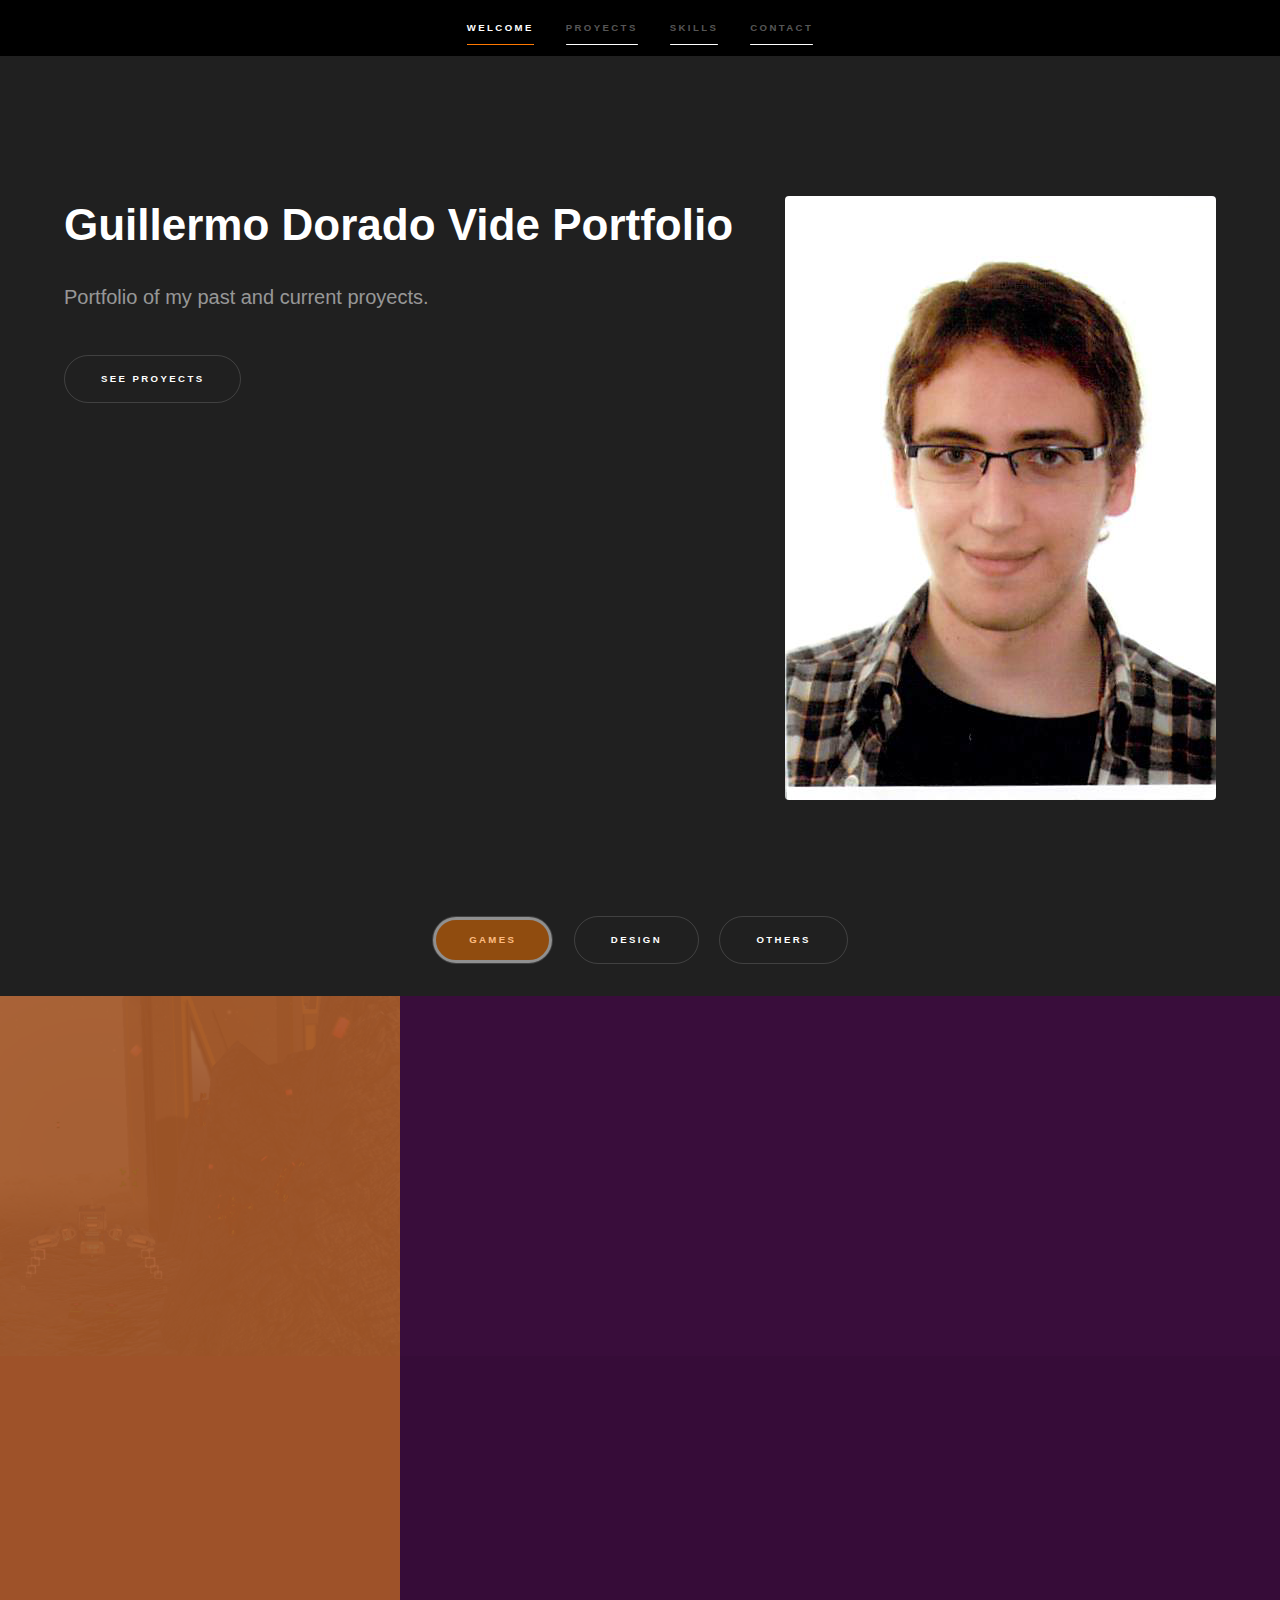
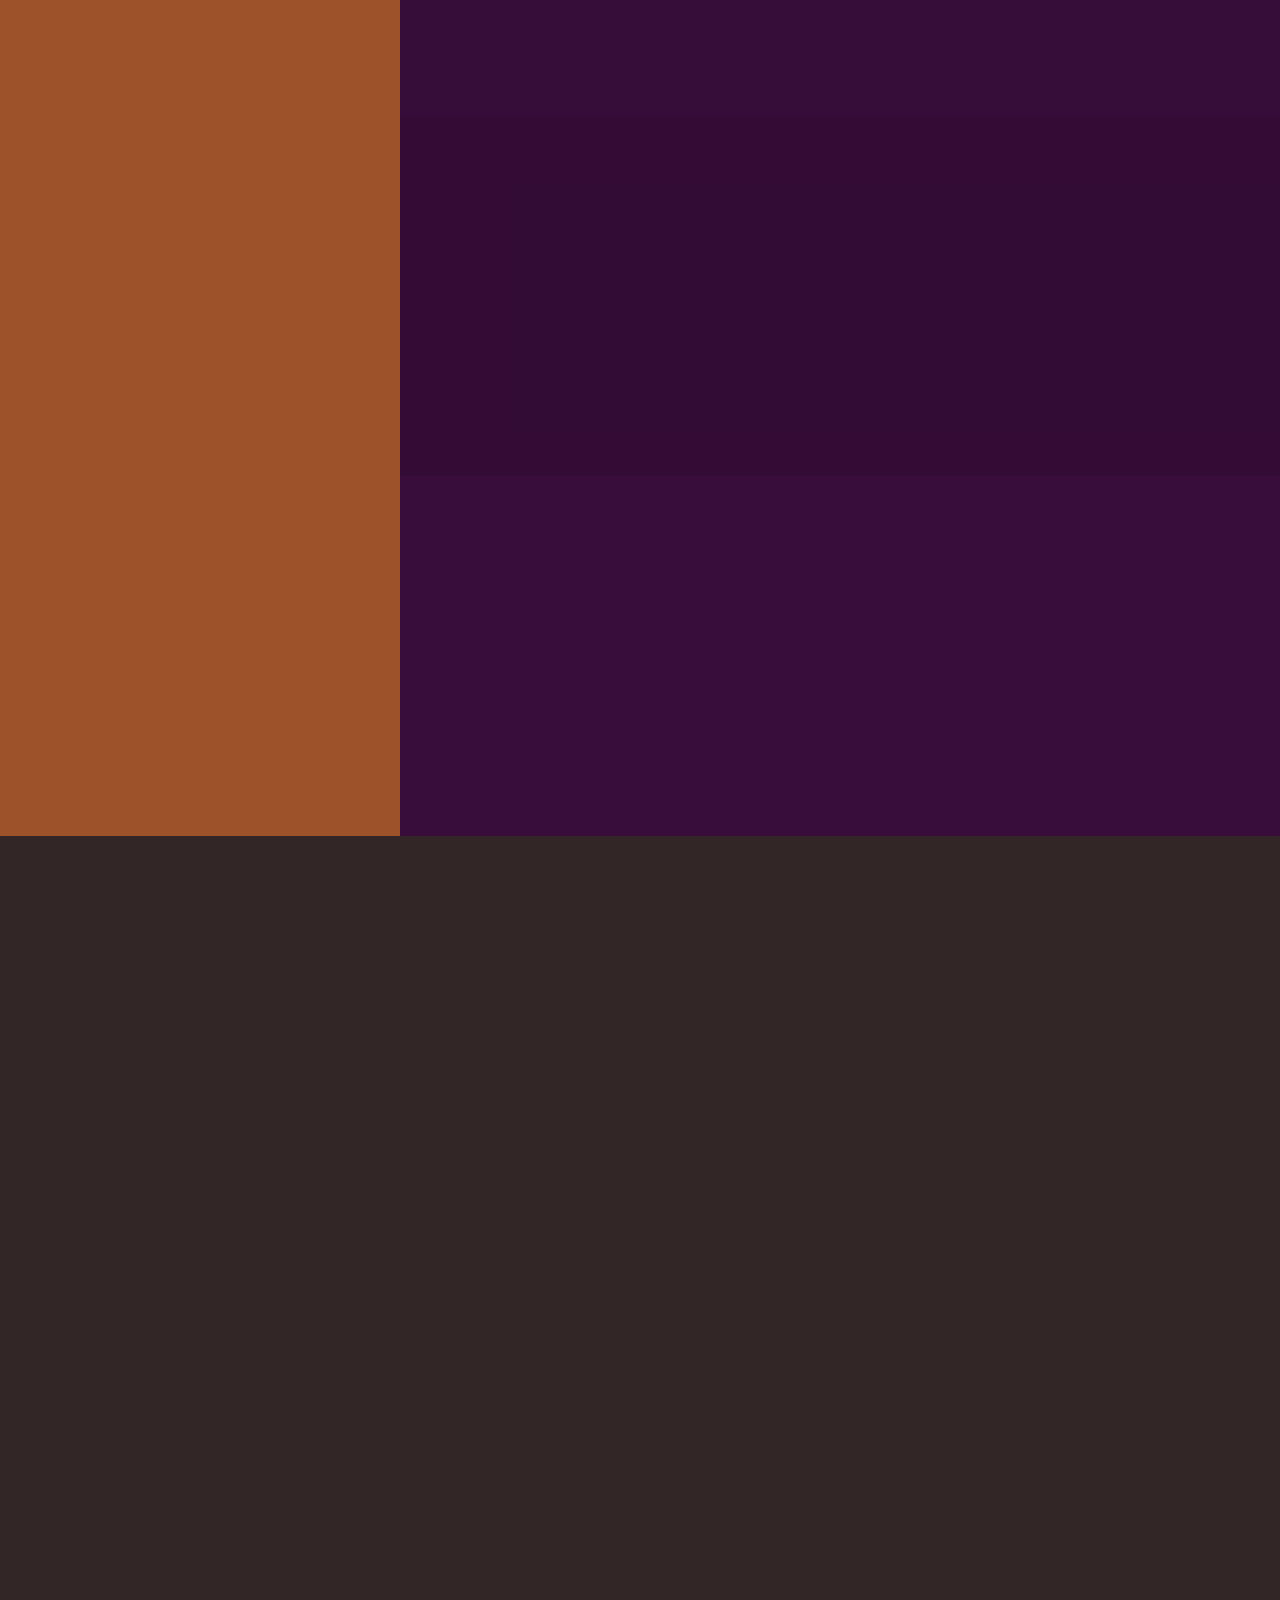
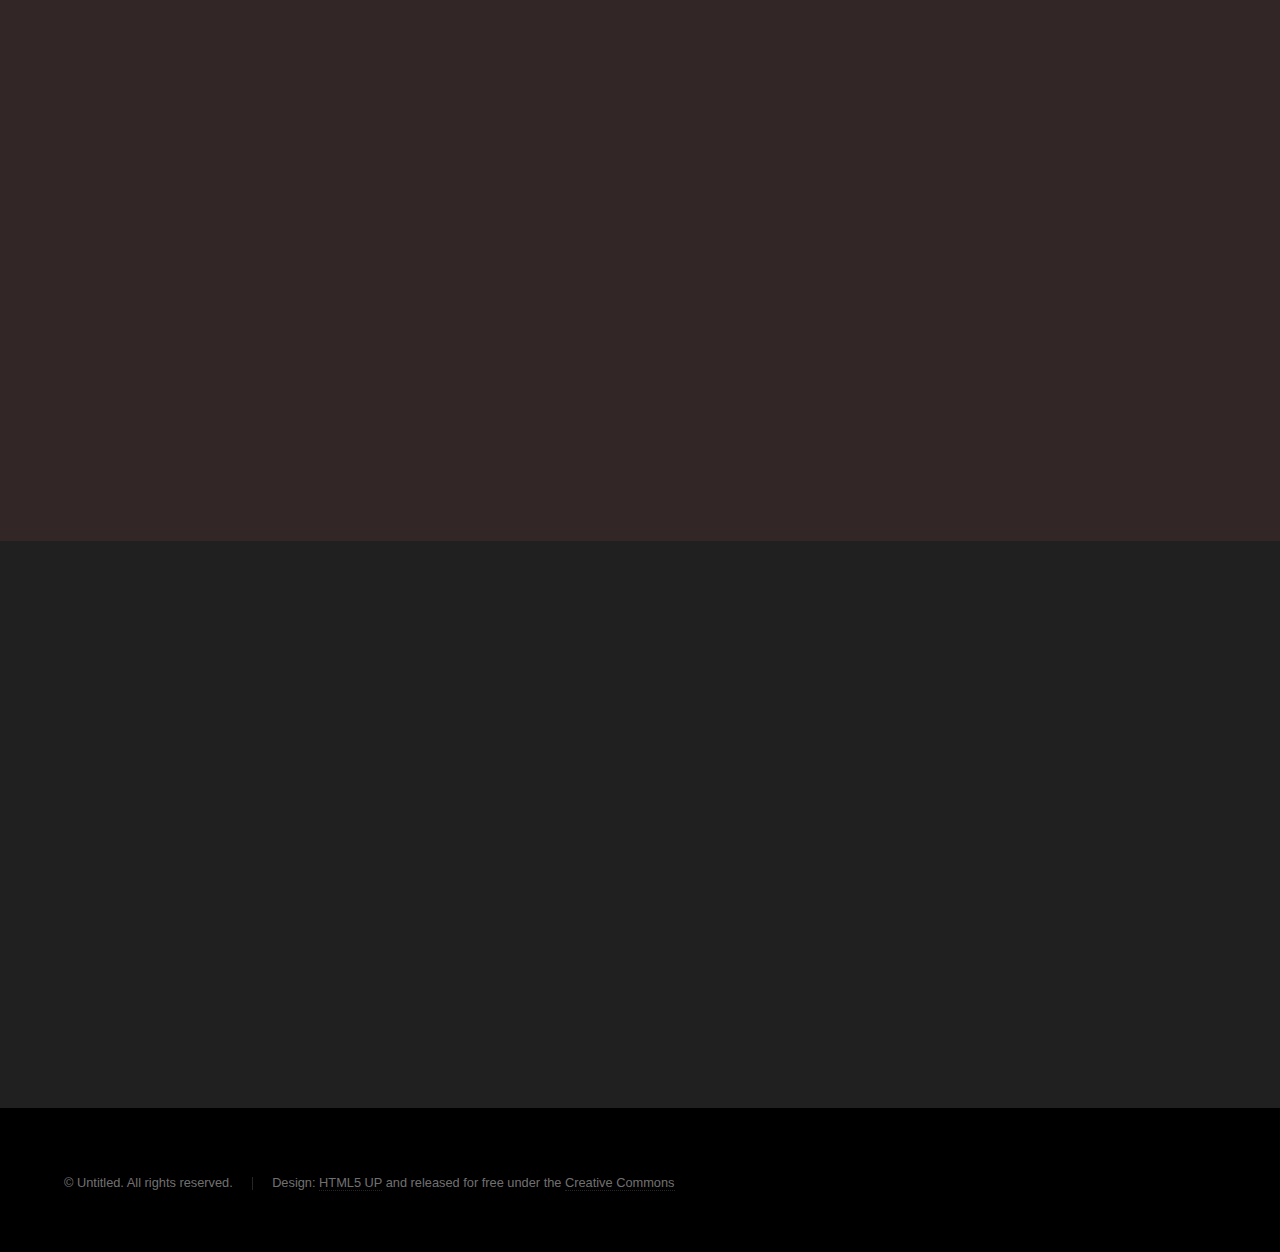
==== commit ddeb6a26: "asdawd" ====
--- a/index.html
+++ b/index.html
@@ -69,31 +69,83 @@
 									<h2>BlackOut: Paranormal Outbreak</h2>
 									<p>A 6 group Project-led learning developed in the 4º year of Ingeniería Multimedia, Universidad Alicante. Terror-multiplayer videogame for PC, developed with our own Engine.</p>
 									<ul class="actions">
-										<li><a href="#" class="button">View</a></li>
-									</ul>
-								</div>
-							</div>
-						</section>
+										<li><a href="BlackOutParanormal.html" class="button">View</a></li>
+									</ul>
+								</div>
+							</div>
+						</section>
+						<section class = "proyect-selection-1">
+							<a href="#" class="image"><img src="images/bopo/bopo_home.png" alt="" data-position="top center" /></a>
+							<div class="content">
+								<div class="inner">
+									<h2>Tatakae!</h2>
+									<p>A 7 group Project in the 3º year of Ingeniería Multimedia, Universidad Alicante. 2D multiplayer-Fighting game.</p>
+									<ul class="actions">
+										<li><a href="Tatakae!.html" class="button">View</a></li>
+									</ul>
+								</div>
+							</div>
+						</section>
+						<section class = "proyect-selection-1">
+							<a href="#" class="image"><img src="images/bopo/bopo_home.png" alt="" data-position="top center" /></a>
+							<div class="content">
+								<div class="inner">
+									<h2>Ahriel</h2>
+									<p>A 2 group short 2D platform-shooting game developed in 48h for GamejamUA.</p>
+									<ul class="actions">
+										<li><a href="Tatakae!.html" class="button">View</a></li>
+									</ul>
+								</div>
+							</div>
+						</section>
+						<!--/*
+						*
+						*
+						*/-->
 						<section class = "proyect-selection-2">
-							<a href="#" class="image"><img src="images/pic03.jpg" alt="" data-position="25% 25%" /></a>
-							<div class="content">
-								<div class="inner">
-									<h2>Ultricies aliquam</h2>
-									<p>Phasellus convallis elit id ullamcorper pulvinar. Duis aliquam turpis mauris, eu ultricies erat malesuada quis. Aliquam dapibus.</p>
-									<ul class="actions">
-										<li><a href="Proyect_Vega" class="button">View</a></li>
+							<a href="#" class="image"><img src="images/bopo/prelab_home.jpg" alt="" data-position="25% 25%" /></a>
+							<div class="content">
+								<div class="inner">
+									<h2>BlackOut: Paranormal Outbreak Scene and video</h2>
+									<p>To create the trailer of the proyect BlackOut: Paranormal Outbreak I've made a level scene in Unity.</p>
+									<ul class="actions">
+										<li><a href="BlackOutSceneAndVideo.html" class="button">View</a></li>
+									</ul>
+								</div>
+							</div>
+						</section>
+						<section class = "proyect-selection-2">
+							<a href="#" class="image"><img src="images/bopo/prelab_home.jpg" alt="" data-position="25% 25%" /></a>
+							<div class="content">
+								<div class="inner">
+									<h2>Videos and scenes developed at University</h2>
+									<p>Some proyects I've to develop (and enjoyed) while studying Ingeniería Multimedia, Universidad Alicante.</p>
+									<ul class="actions">
+										<li><a href="ScenesAndVideosForIM.html" class="button">View</a></li>
 									</ul>
 								</div>
 							</div>
 						</section>
 						<section class = "proyect-selection-3">
-							<a href="#" class="image"><img src="images/pic03.jpg" alt="" data-position="25% 25%" /></a>
-							<div class="content">
-								<div class="inner">
-									<h2>Ultricies aliquam</h2>
-									<p>Phasellus convallis elit id ullamcorper pulvinar. Duis aliquam turpis mauris, eu ultricies erat malesuada quis. Aliquam dapibus.</p>
-									<ul class="actions">
-										<li><a href="Proyect_Vega" class="button">View</a></li>
+							<a href="#" class="image"><img src="images/answers/answer_home.png" alt="" data-position="25% 25%" /></a>
+							<div class="content">
+								<div class="inner">
+									<h2>Answers - Visual Novel</h2>
+									<p>A short visual novel 3 group proyect developed while studying Ingenería multimedia, Universidad Alicante.</p>
+									<ul class="actions">
+										<li><a href="AnswerForIM.html" class="button">View</a></li>
+									</ul>
+								</div>
+							</div>
+						</section>
+						<section class = "proyect-selection-3">
+							<a href="#" class="image"><img src="images/answers/answer_home.png" alt="" data-position="25% 25%" /></a>
+							<div class="content">
+								<div class="inner">
+									<h2>Web visual design</h2>
+									<p>A web visual design proyect developed for Ingeniería multimedia, Universidad Alicante.</p>
+									<ul class="actions">
+										<li><a href="FDG.html" class="button">View</a></li>
 									</ul>
 								</div>
 							</div>
@@ -177,7 +229,7 @@
 								</section>
 							</div>
 							<ul class="actions">
-								<li><a href="resources/vega/Desarrollo_de_un_videojuego_para_AppleTV.pdf" target="_blank" class="button">Curriculum <span class="icon major fa-file-pdf-o" id="curriculum"></span></a></li>
+								<li><a href="resources/Curriculum.pdf" target="_blank" class="button">Curriculum <span class="icon major fa-file-pdf-o" id="curriculum"></span></a></li>
 							</ul>
 						</div>
 					</section>
--- a/assets/css/main.css
+++ b/assets/css/main.css
@@ -1177,6 +1177,11 @@
 		/*extra Guillermo*/
 		#movile-only {
 			display:none;
+		}
+
+		.details-list .two-column {
+			display: block;
+			width: 100%;
 		}
 
 		.row > * {
@@ -2560,7 +2565,7 @@
 			display: block;
 			background: #ffffff;
 			border-radius: 100%;
-			color: #312450;
+			color: #ff7800;
 			text-align: center;
 			line-height: 2.5em;
 			margin: 0 0 1.3em 0;
@@ -3942,7 +3947,26 @@
 			
 		}
 
+		/* Guillermo proyect detail */
+		.details-list {
+			display:block;
+			margin:auto;
+		}
+		.two-column {
+			display: inline-block;
+			width: 45%;
+			margin:10px;
+			vertical-align: top;
+		}
+
 		/* Guillermo Video */
+		.video-container {
+			min-width:50%;
+			max-width:70%;
+			display: block;
+			margin: auto;
+			padding: 5px 5px 15px;
+		}
 		.video {
 			border: solid #ff7800 3px;
 			position: relative;
@@ -3964,3 +3988,9 @@
 			display: inline-block;
 			background: transparent;
 		}
+
+		#image_small {
+		width: 40%;
+		display:block;
+		margin:auto;
+		}
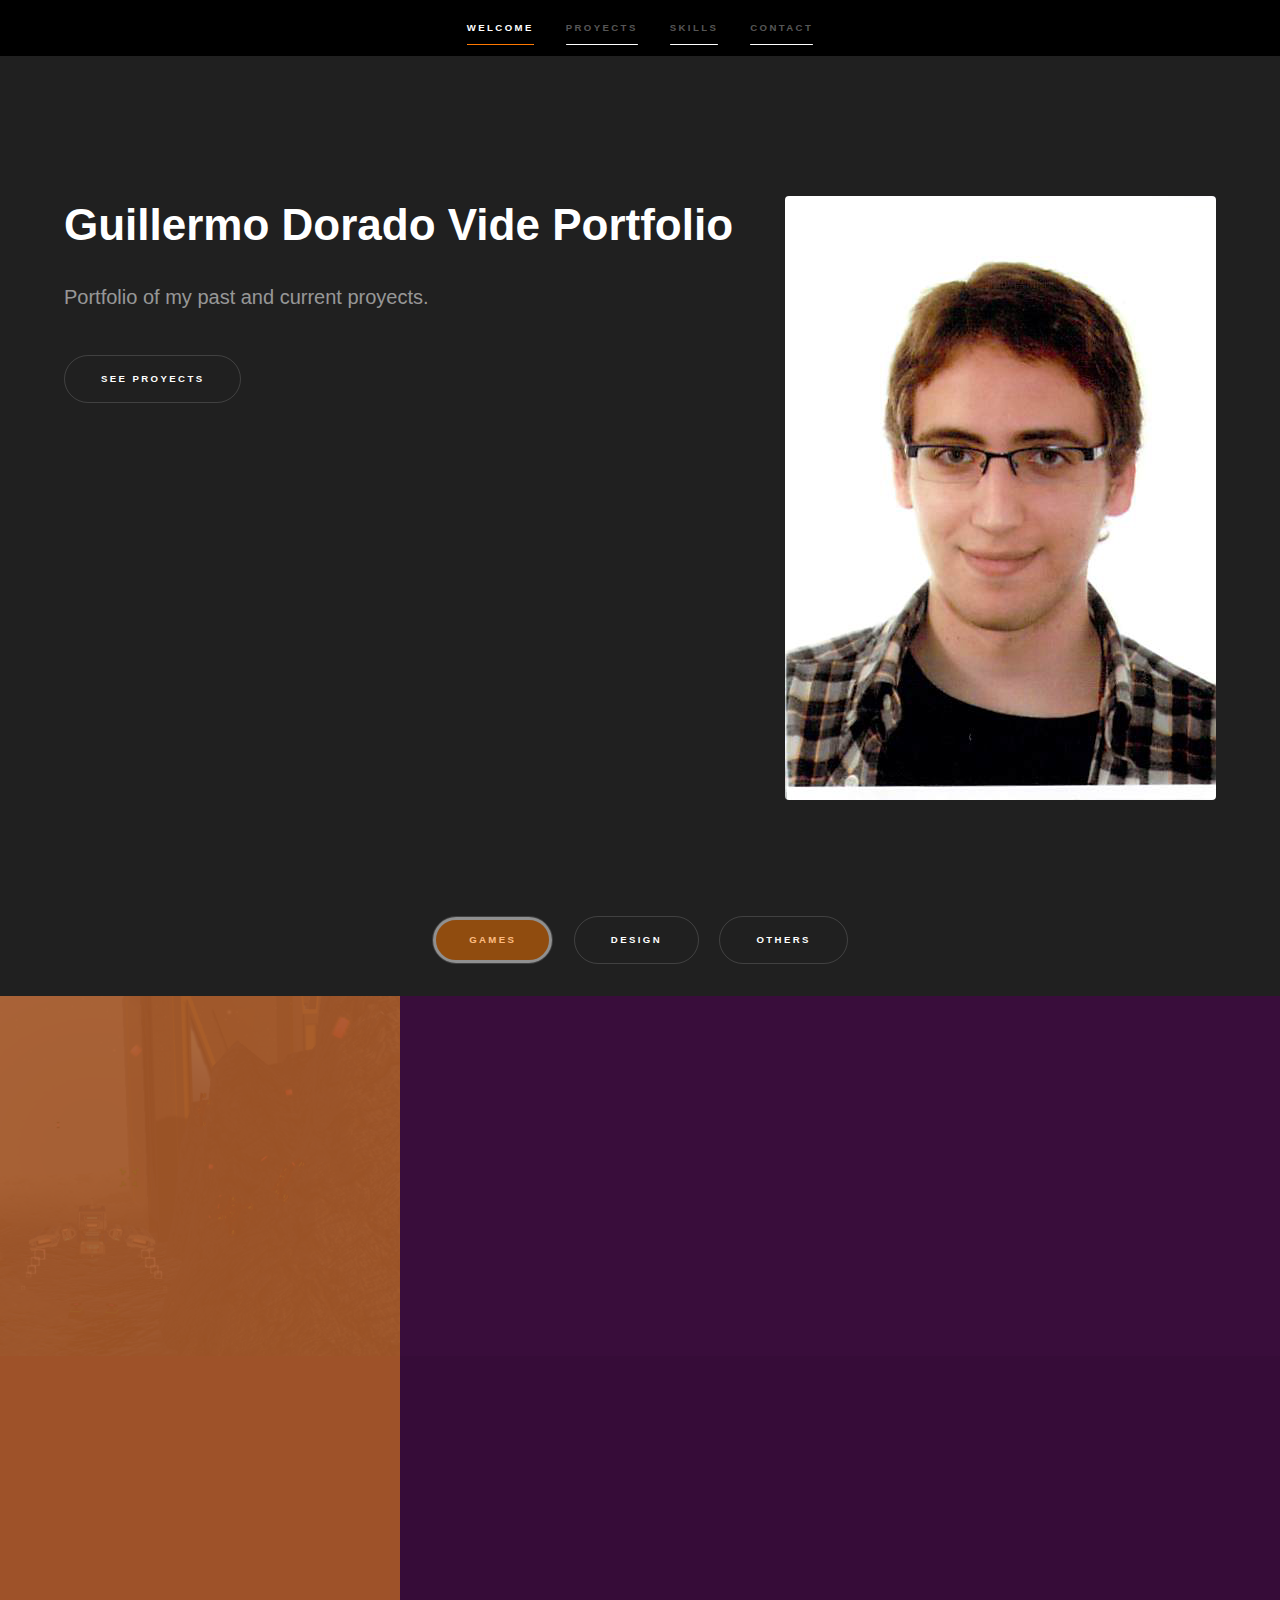
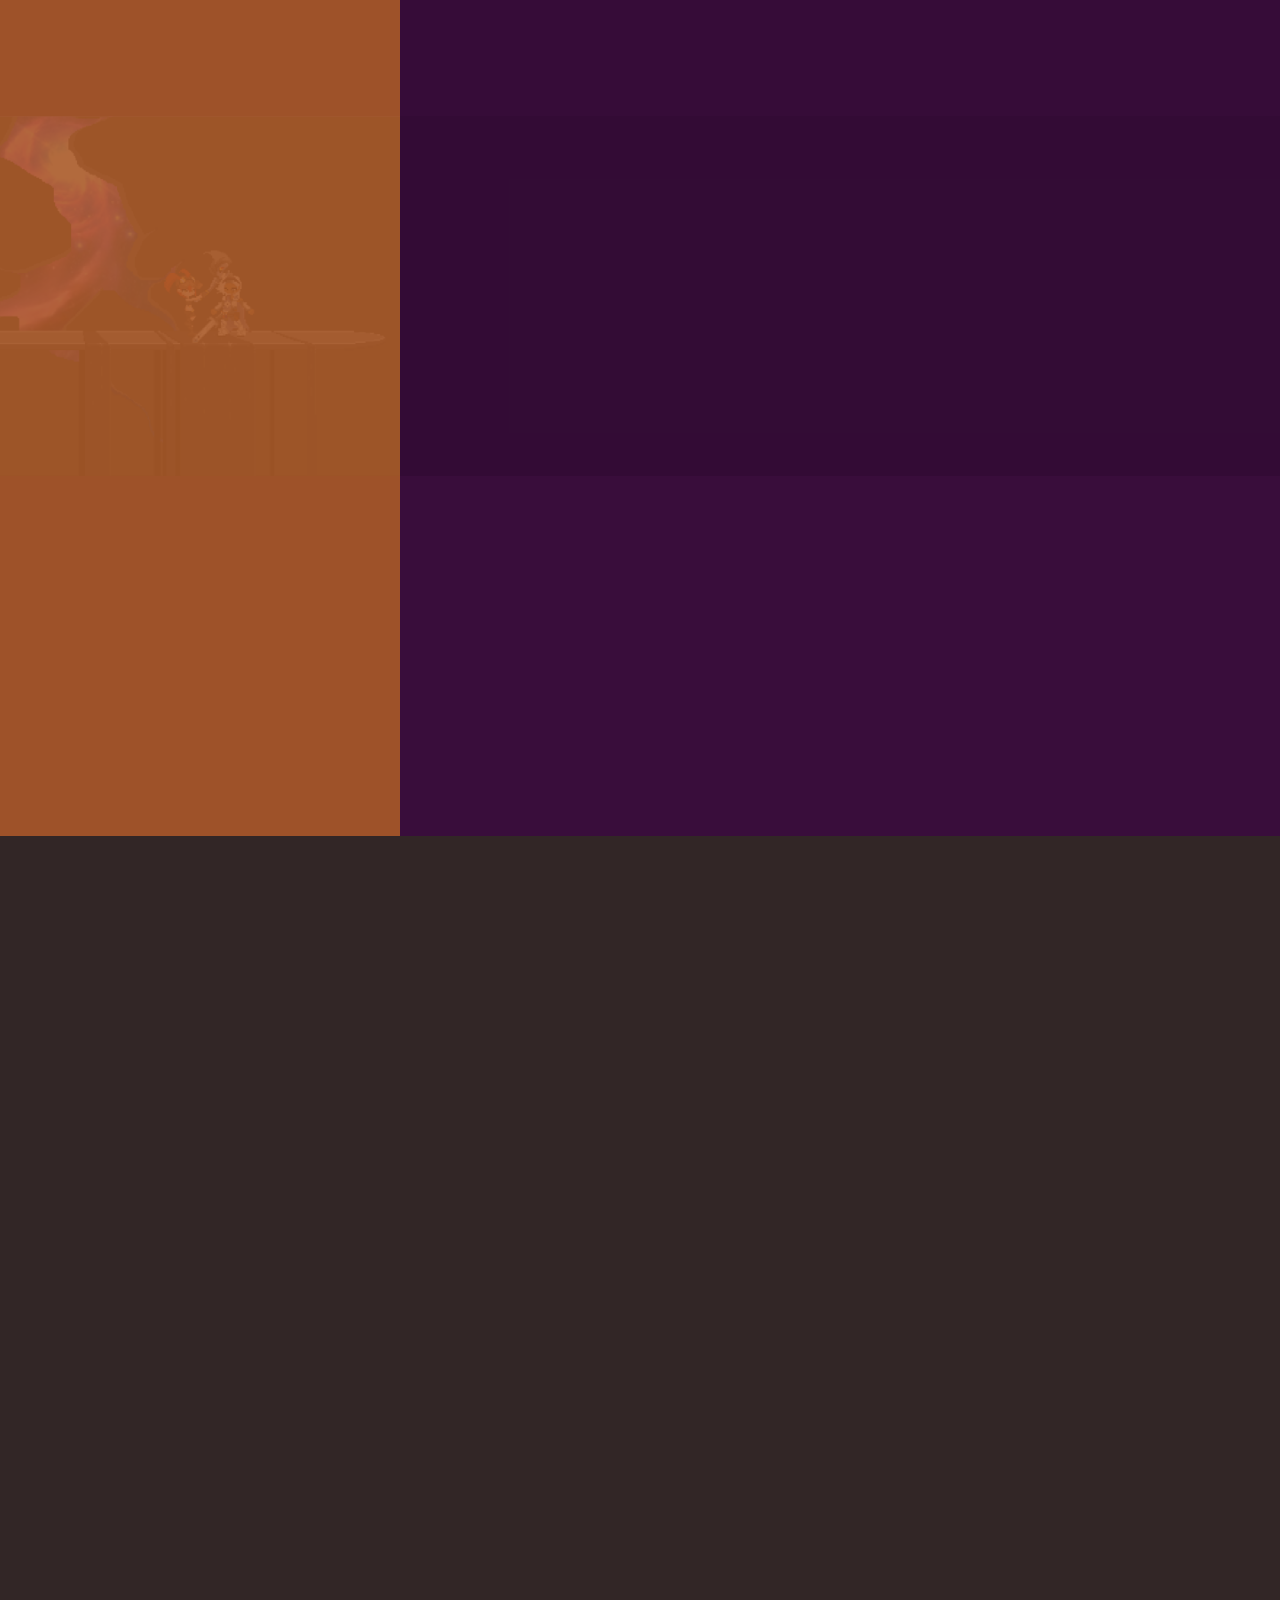
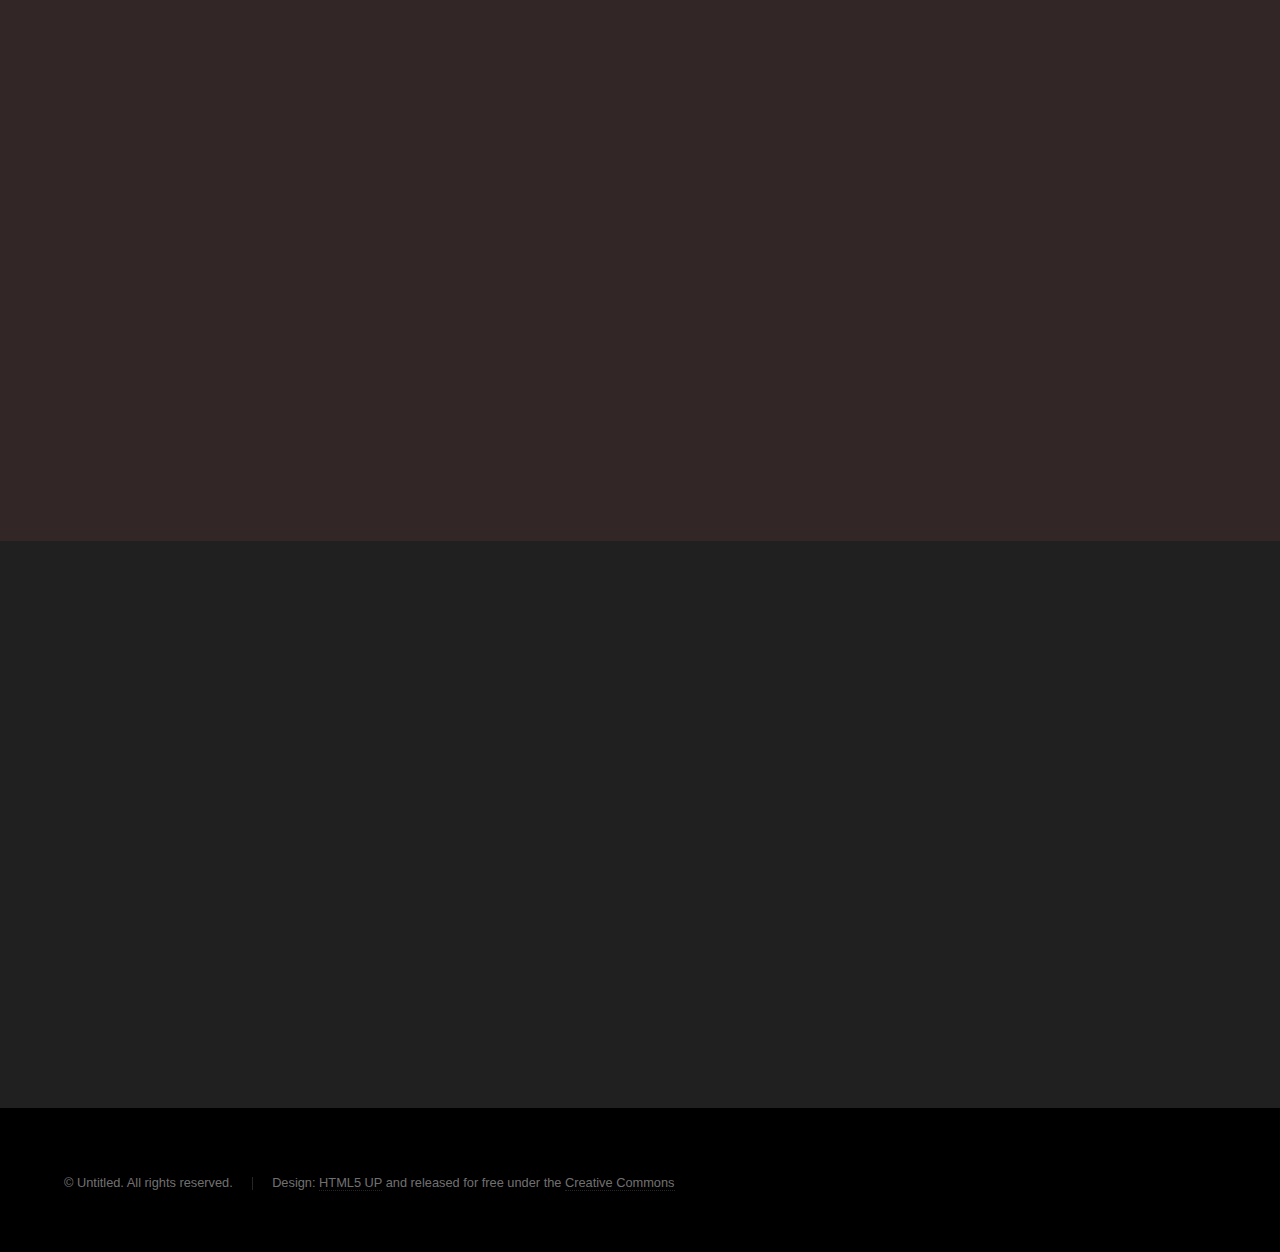
==== commit d329a396: "A ver si ahora se actualiza de una vez ya" ====
--- a/index.html
+++ b/index.html
@@ -75,7 +75,7 @@
 							</div>
 						</section>
 						<section class = "proyect-selection-1">
-							<a href="#" class="image"><img src="images/bopo/bopo_home.png" alt="" data-position="top center" /></a>
+							<a href="#" class="image"><img src="images/tatakae/tatakae_fight.png" alt="" data-position="top center" /></a>
 							<div class="content">
 								<div class="inner">
 									<h2>Tatakae!</h2>
@@ -115,7 +115,7 @@
 							</div>
 						</section>
 						<section class = "proyect-selection-2">
-							<a href="#" class="image"><img src="images/bopo/prelab_home.jpg" alt="" data-position="25% 25%" /></a>
+							<a href="#" class="image"><img src="images/sm/cueva_1.png" alt="" data-position="25% 25%" /></a>
 							<div class="content">
 								<div class="inner">
 									<h2>Videos and scenes developed at University</h2>
@@ -139,7 +139,7 @@
 							</div>
 						</section>
 						<section class = "proyect-selection-3">
-							<a href="#" class="image"><img src="images/answers/answer_home.png" alt="" data-position="25% 25%" /></a>
+							<a href="#" class="image"><img src="images/fdg/fdg_2.jpg" alt="" data-position="25% 25%" /></a>
 							<div class="content">
 								<div class="inner">
 									<h2>Web visual design</h2>
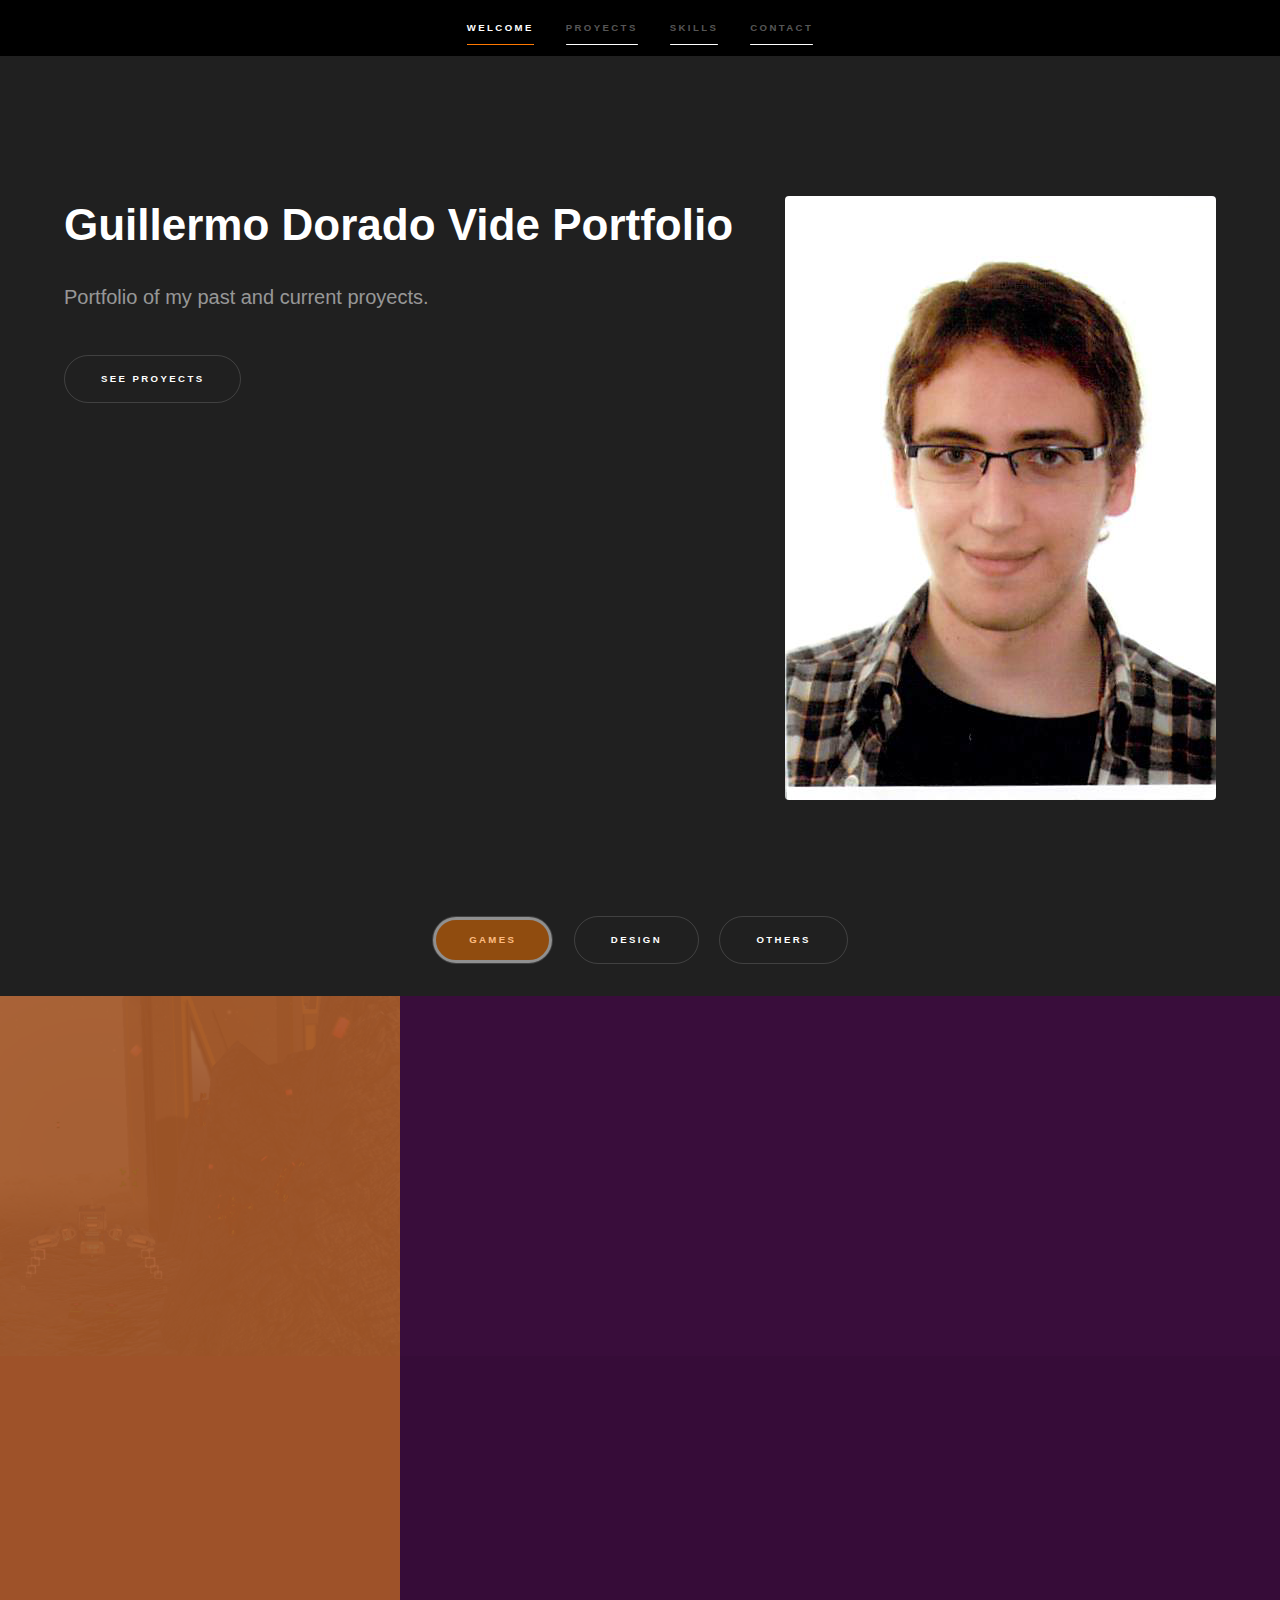
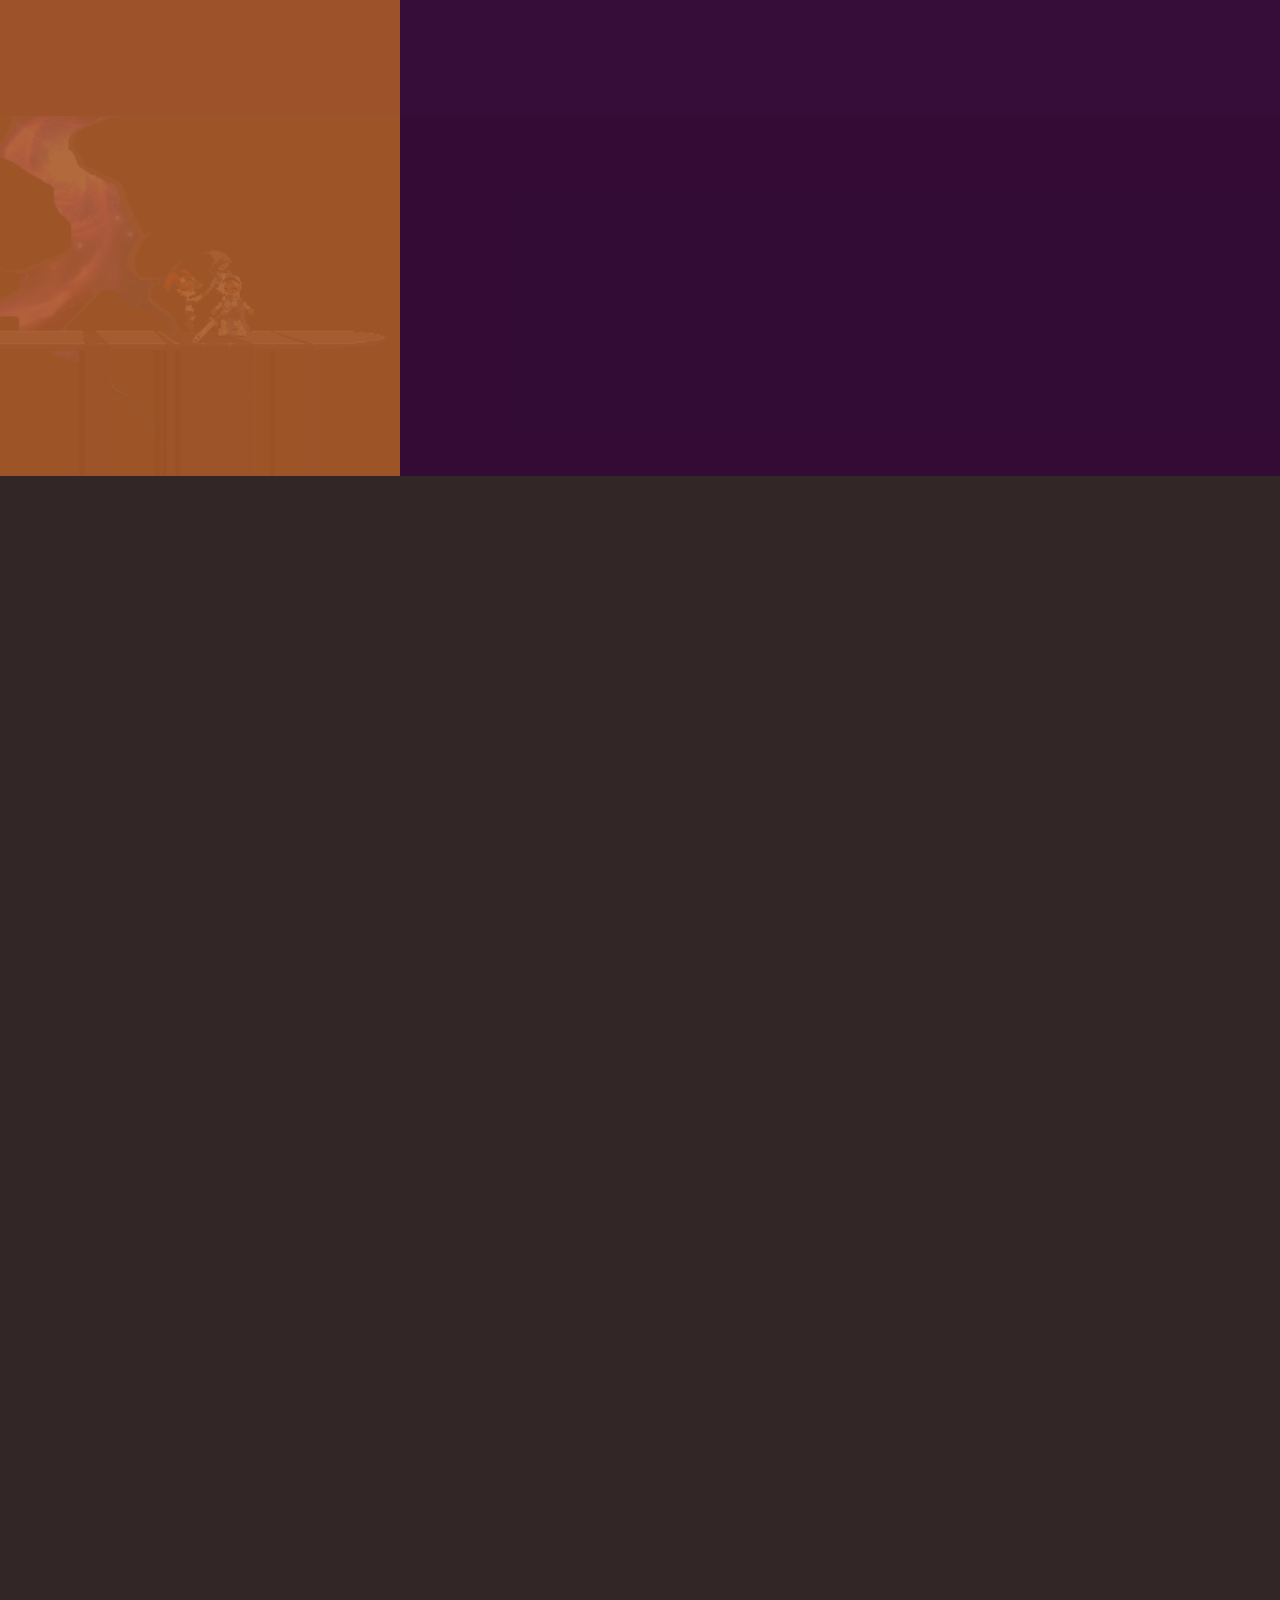
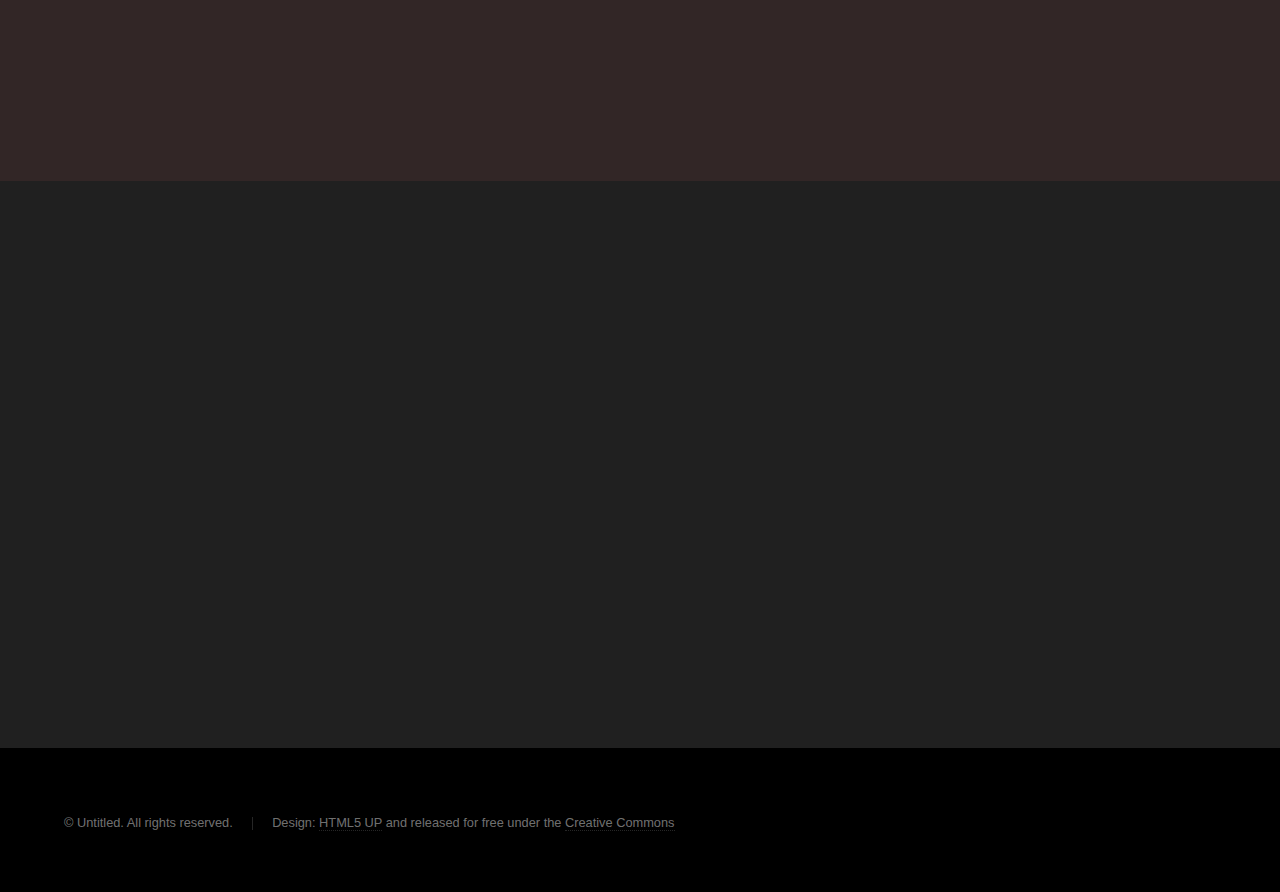
==== commit 637ceb6a: "no message" ====
--- a/index.html
+++ b/index.html
@@ -86,18 +86,6 @@
 								</div>
 							</div>
 						</section>
-						<section class = "proyect-selection-1">
-							<a href="#" class="image"><img src="images/bopo/bopo_home.png" alt="" data-position="top center" /></a>
-							<div class="content">
-								<div class="inner">
-									<h2>Ahriel</h2>
-									<p>A 2 group short 2D platform-shooting game developed in 48h for GamejamUA.</p>
-									<ul class="actions">
-										<li><a href="Tatakae!.html" class="button">View</a></li>
-									</ul>
-								</div>
-							</div>
-						</section>
 						<!--/*
 						*
 						*
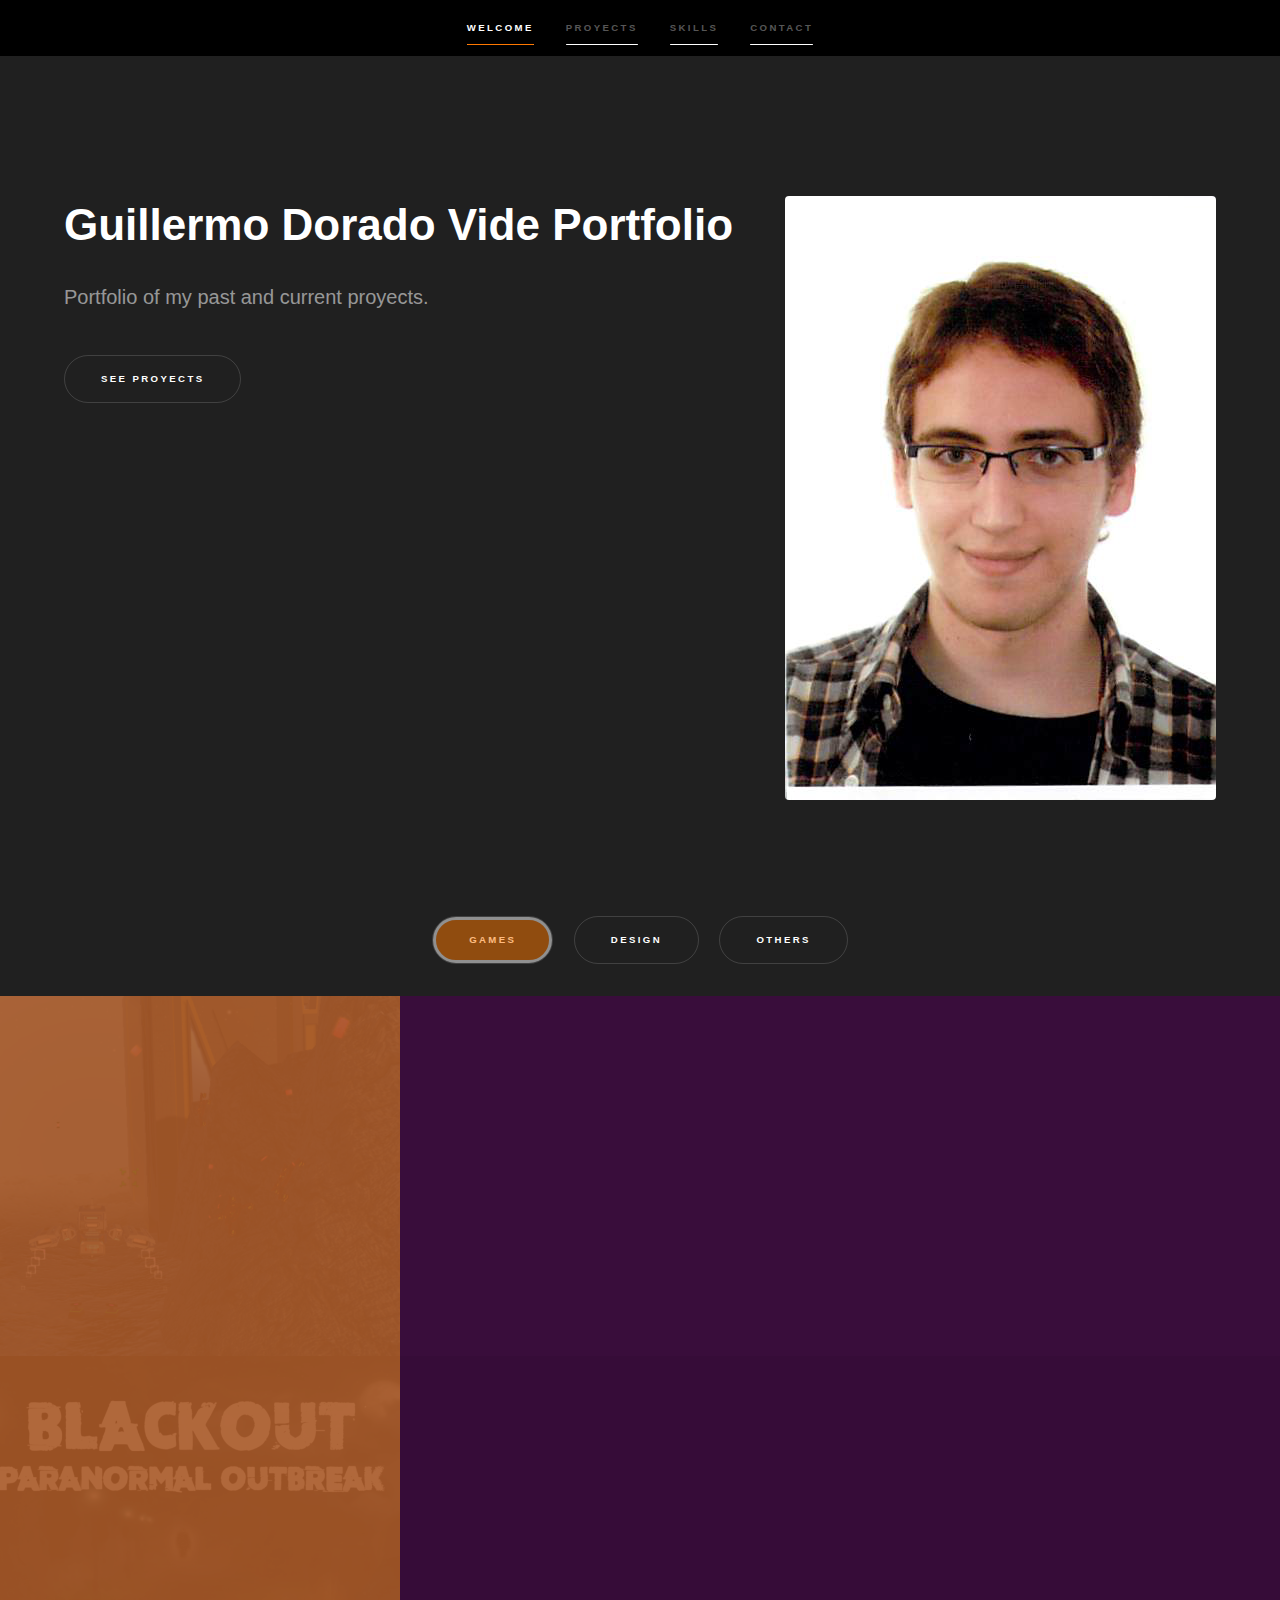
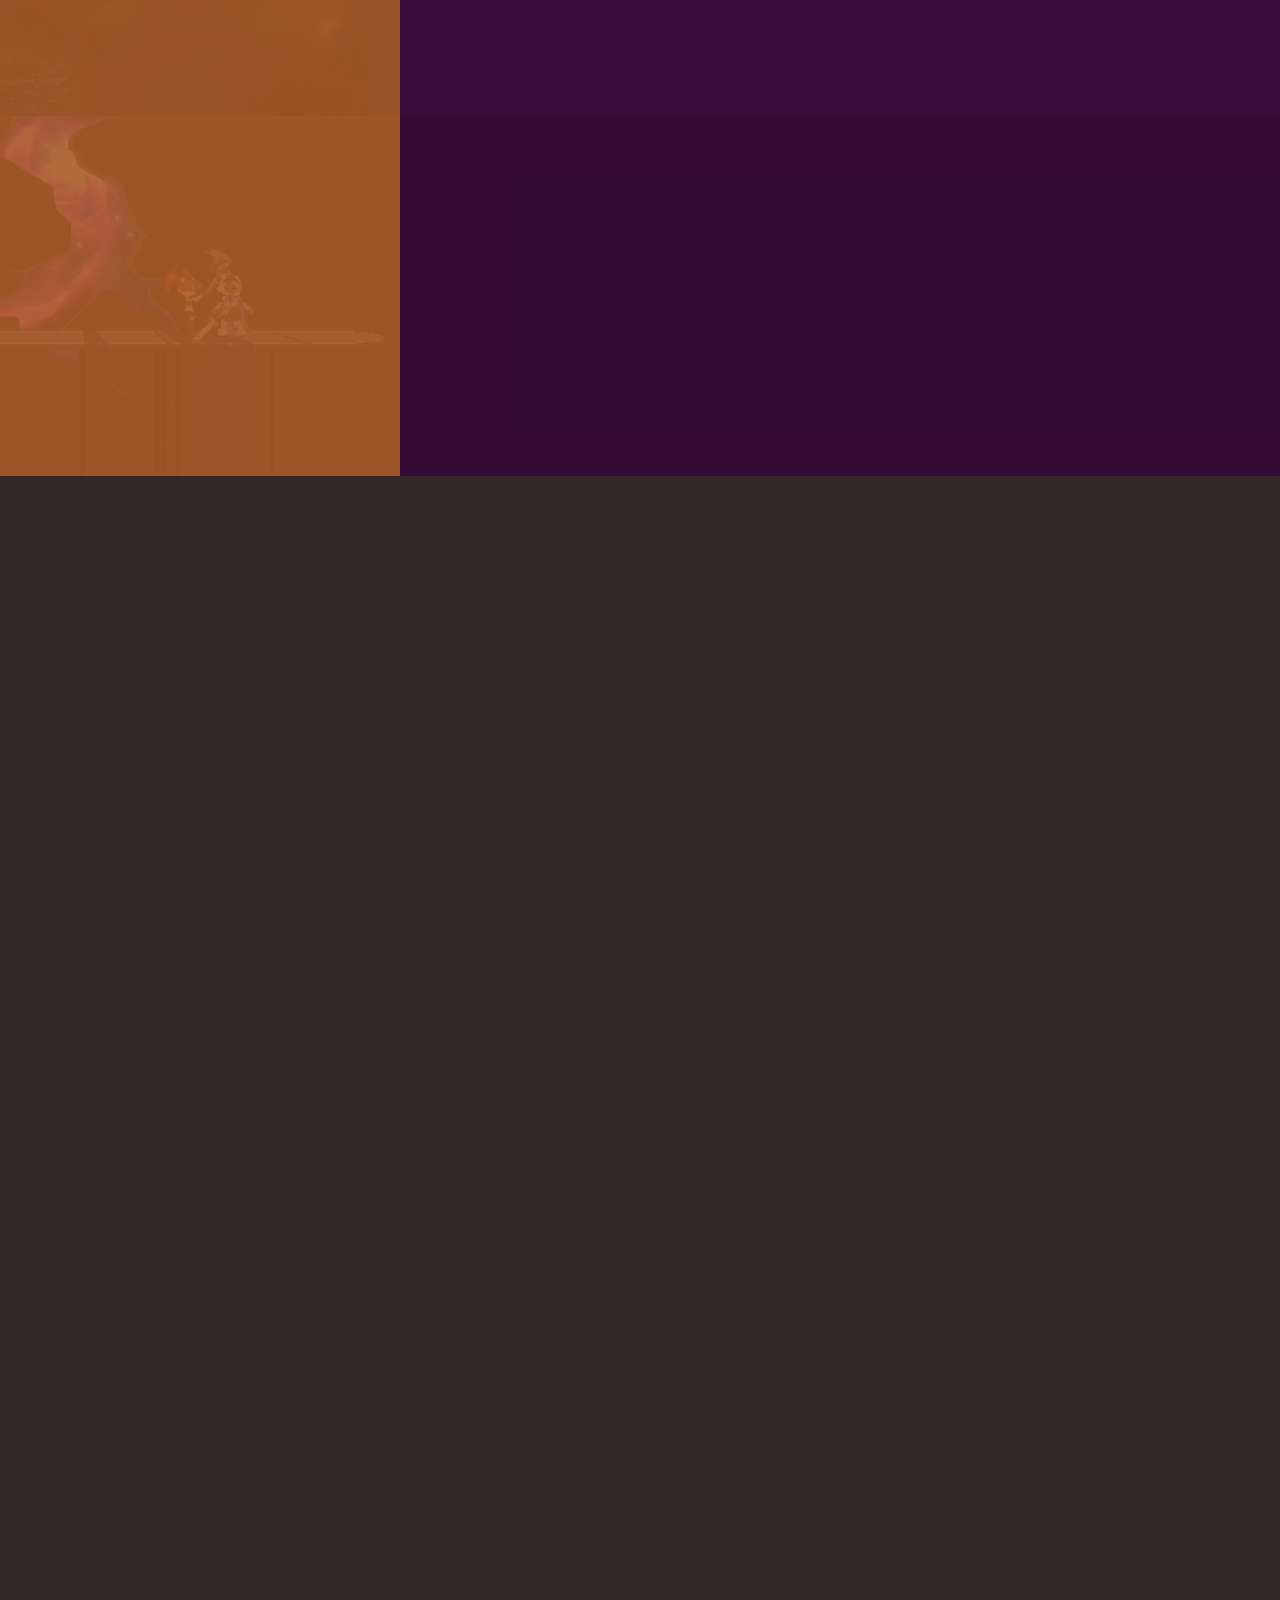
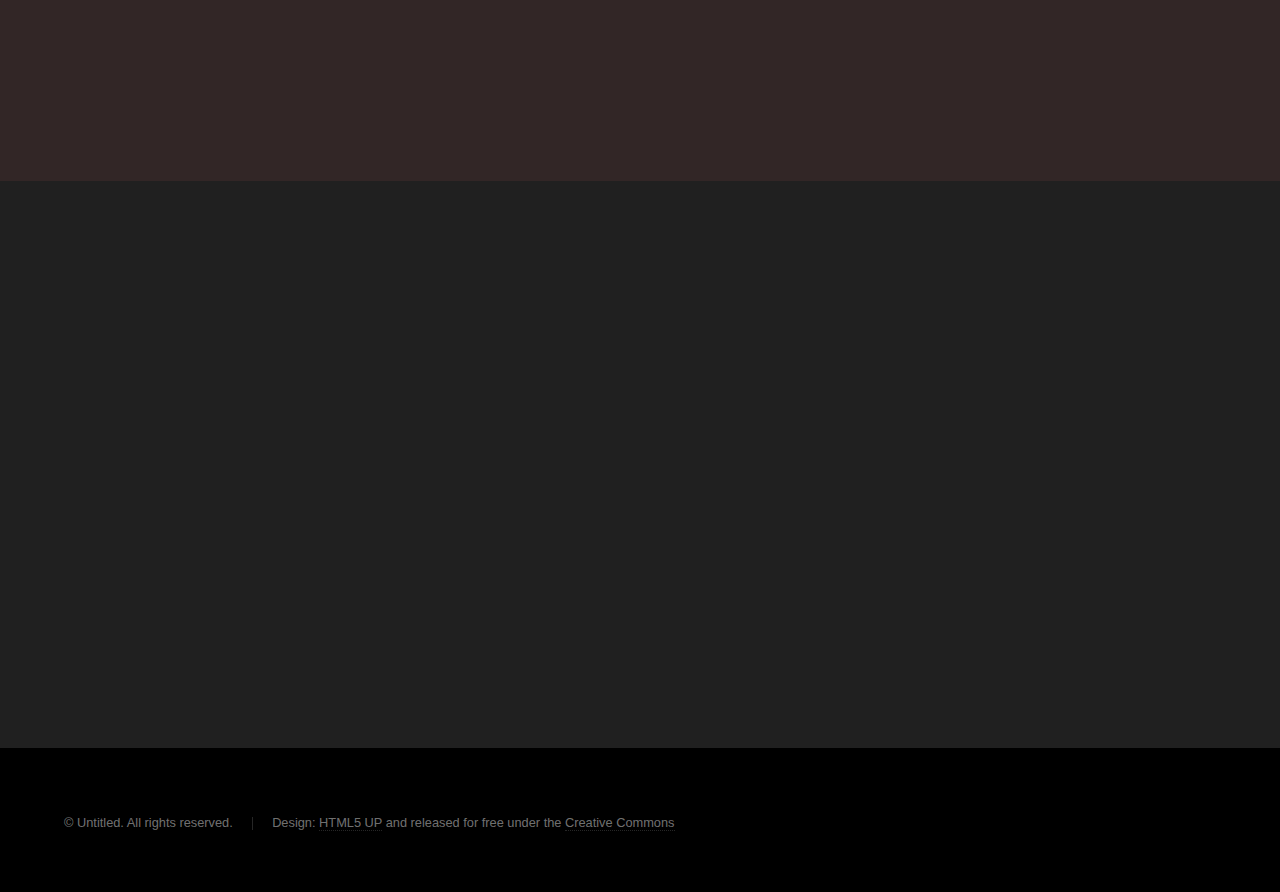
==== commit c9de5bba: "Cambiando un nombre para que se visualize la imagen." ====
--- a/index.html
+++ b/index.html
@@ -63,7 +63,7 @@
 							</div>
 						</section>
 						<section class = "proyect-selection-1">
-							<a href="#" class="image"><img src="images/bopo/bopo_home.png" alt="" data-position="top center" /></a>
+							<a href="#" class="image"><img src="images/bopo/bopo_home_1.png" alt="" data-position="top center" /></a>
 							<div class="content">
 								<div class="inner">
 									<h2>BlackOut: Paranormal Outbreak</h2>
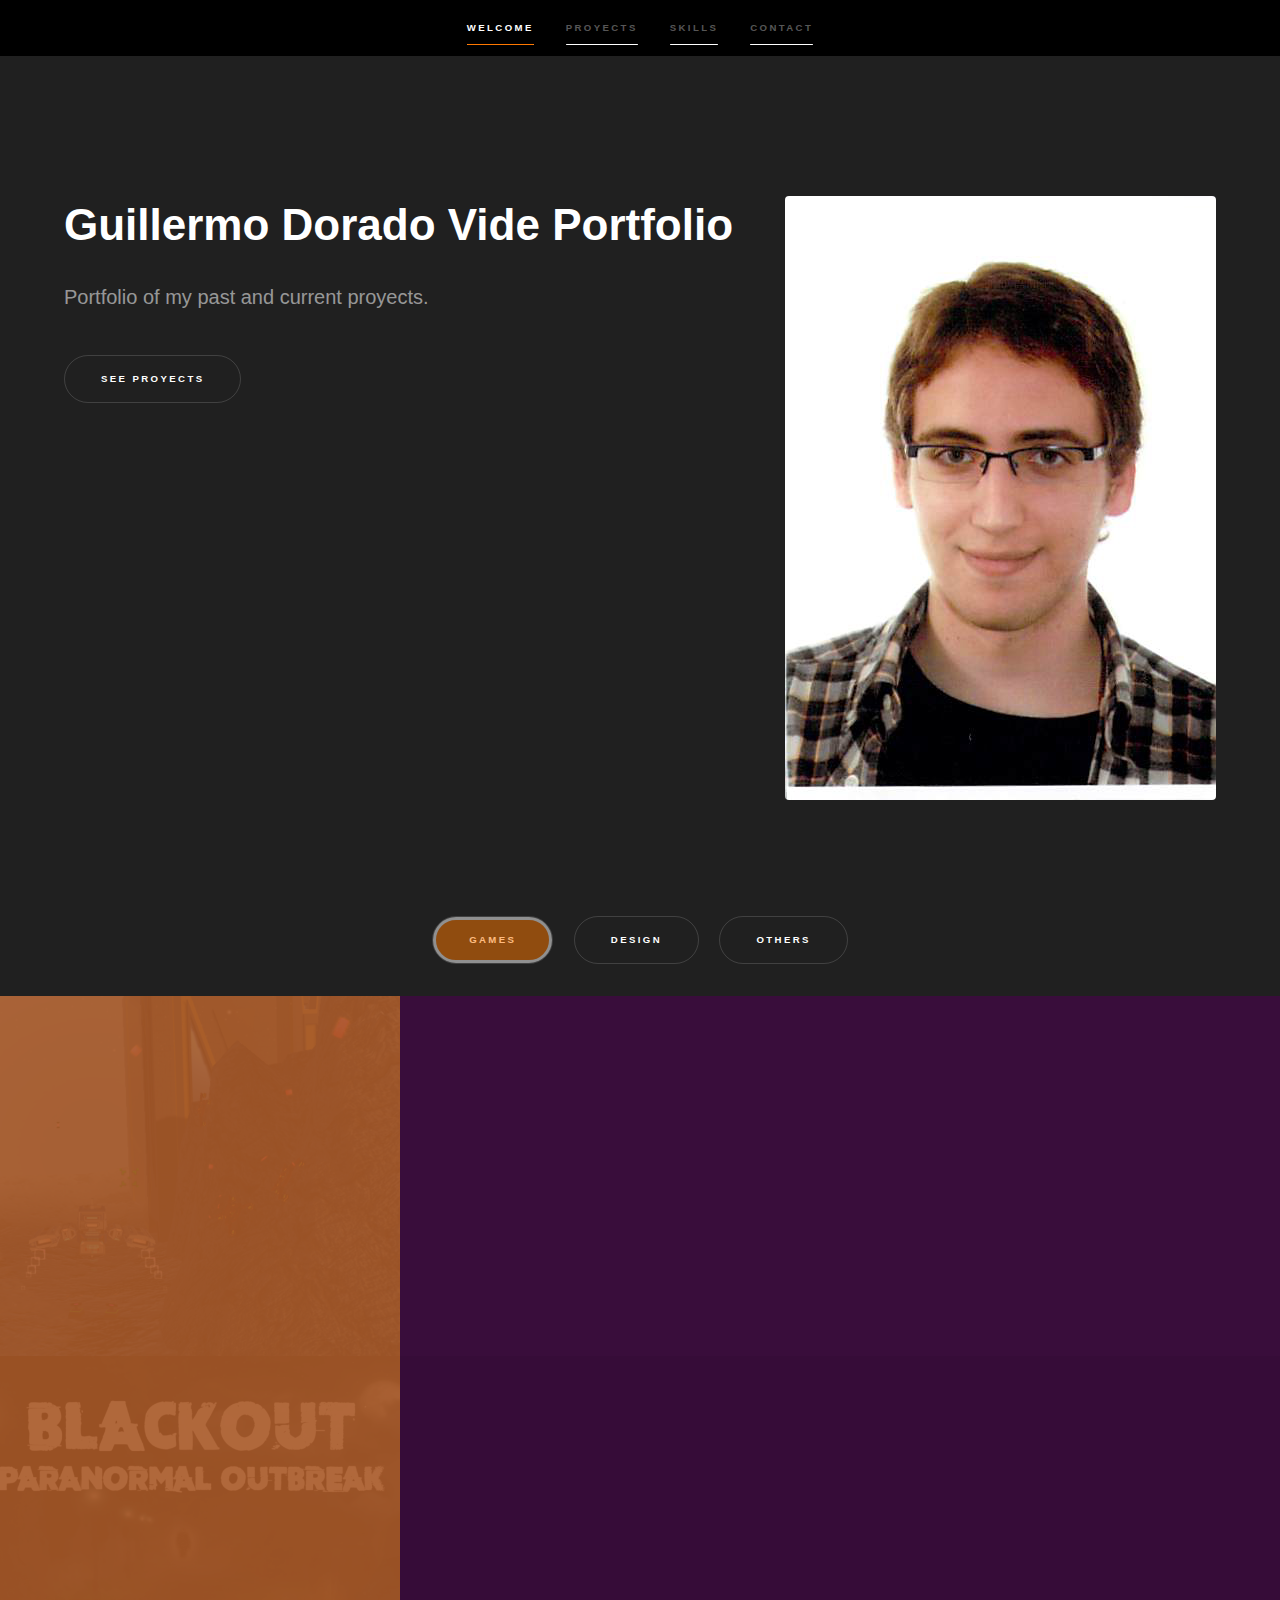
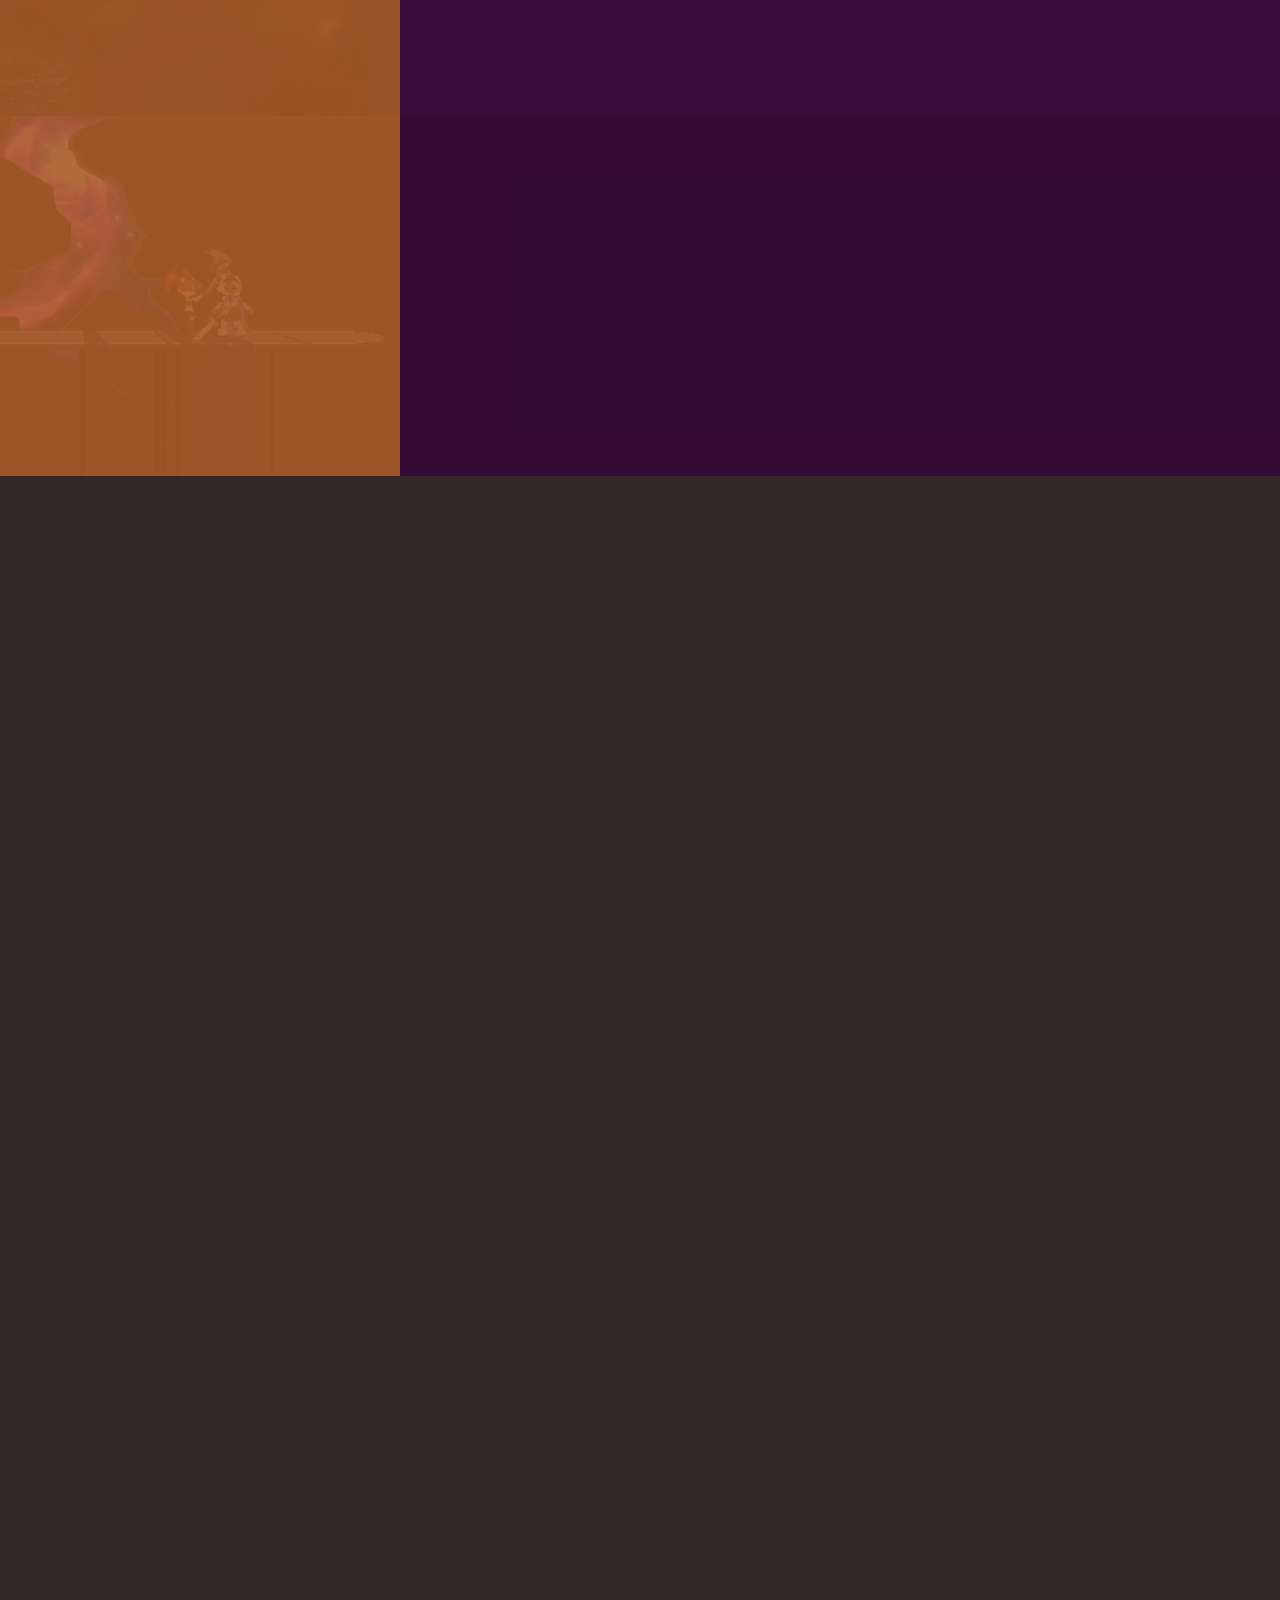
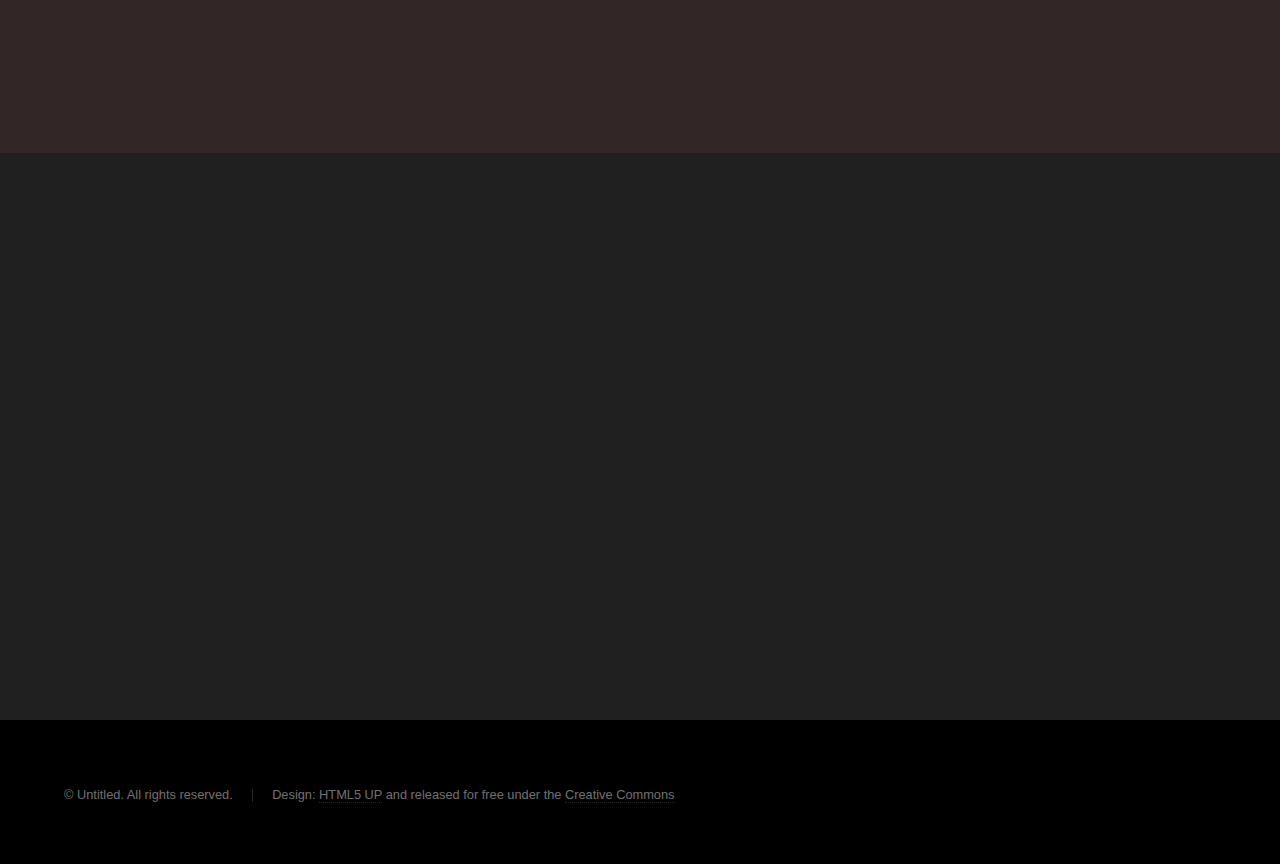
==== commit 9b74d766: "Corregidos errores en la traducción al ingles." ====
--- a/index.html
+++ b/index.html
@@ -95,7 +95,7 @@
 							<div class="content">
 								<div class="inner">
 									<h2>BlackOut: Paranormal Outbreak Scene and video</h2>
-									<p>To create the trailer of the proyect BlackOut: Paranormal Outbreak I've made a level scene in Unity.</p>
+									<p>To create the trailer of the project BlackOut: Paranormal Outbreak I made a level scene in Unity.</p>
 									<ul class="actions">
 										<li><a href="BlackOutSceneAndVideo.html" class="button">View</a></li>
 									</ul>
@@ -107,7 +107,7 @@
 							<div class="content">
 								<div class="inner">
 									<h2>Videos and scenes developed at University</h2>
-									<p>Some proyects I've to develop (and enjoyed) while studying Ingeniería Multimedia, Universidad Alicante.</p>
+									<p>Some projects I've developed (and enjoyed) while studying Ingeniería Multimedia, Universidad Alicante.</p>
 									<ul class="actions">
 										<li><a href="ScenesAndVideosForIM.html" class="button">View</a></li>
 									</ul>
@@ -119,7 +119,7 @@
 							<div class="content">
 								<div class="inner">
 									<h2>Answers - Visual Novel</h2>
-									<p>A short visual novel 3 group proyect developed while studying Ingenería multimedia, Universidad Alicante.</p>
+									<p>A short visual novel. It was a 3 group project developed while studying Ingenería multimedia, Universidad Alicante.</p>
 									<ul class="actions">
 										<li><a href="AnswerForIM.html" class="button">View</a></li>
 									</ul>
@@ -127,11 +127,11 @@
 							</div>
 						</section>
 						<section class = "proyect-selection-3">
-							<a href="#" class="image"><img src="images/fdg/fdg_2.jpg" alt="" data-position="25% 25%" /></a>
+							<a href="#" class="image"><img src="images/fdg/fdg_2.jpg" alt="" data-position="25% 25%"/></a> 
 							<div class="content">
 								<div class="inner">
 									<h2>Web visual design</h2>
-									<p>A web visual design proyect developed for Ingeniería multimedia, Universidad Alicante.</p>
+									<p>A visual web design project developed for Ingeniería multimedia, Universidad Alicante.</p>
 									<ul class="actions">
 										<li><a href="FDG.html" class="button">View</a></li>
 									</ul>
@@ -144,7 +144,7 @@
 					<section id="two" class="wrapper style3 fade-up">
 						<div class="inner">
 							<h2>Skills</h2>
-							<p> I enjoy trying and learning new things so I've developed a variety of skills, although I am not a profesional or expert in a lot of fields, I am improving my skills bit a bit. My knoledge fields are listed in the next section.</p>
+							<p> As I enjoy trying and learning new things I've developed a wide variety of skills that I still keep improving. My Knowledge field are listed in the next section.</p>
 							<div class="features">
 								<section>
 									<span class="icon major fa-code"></span>
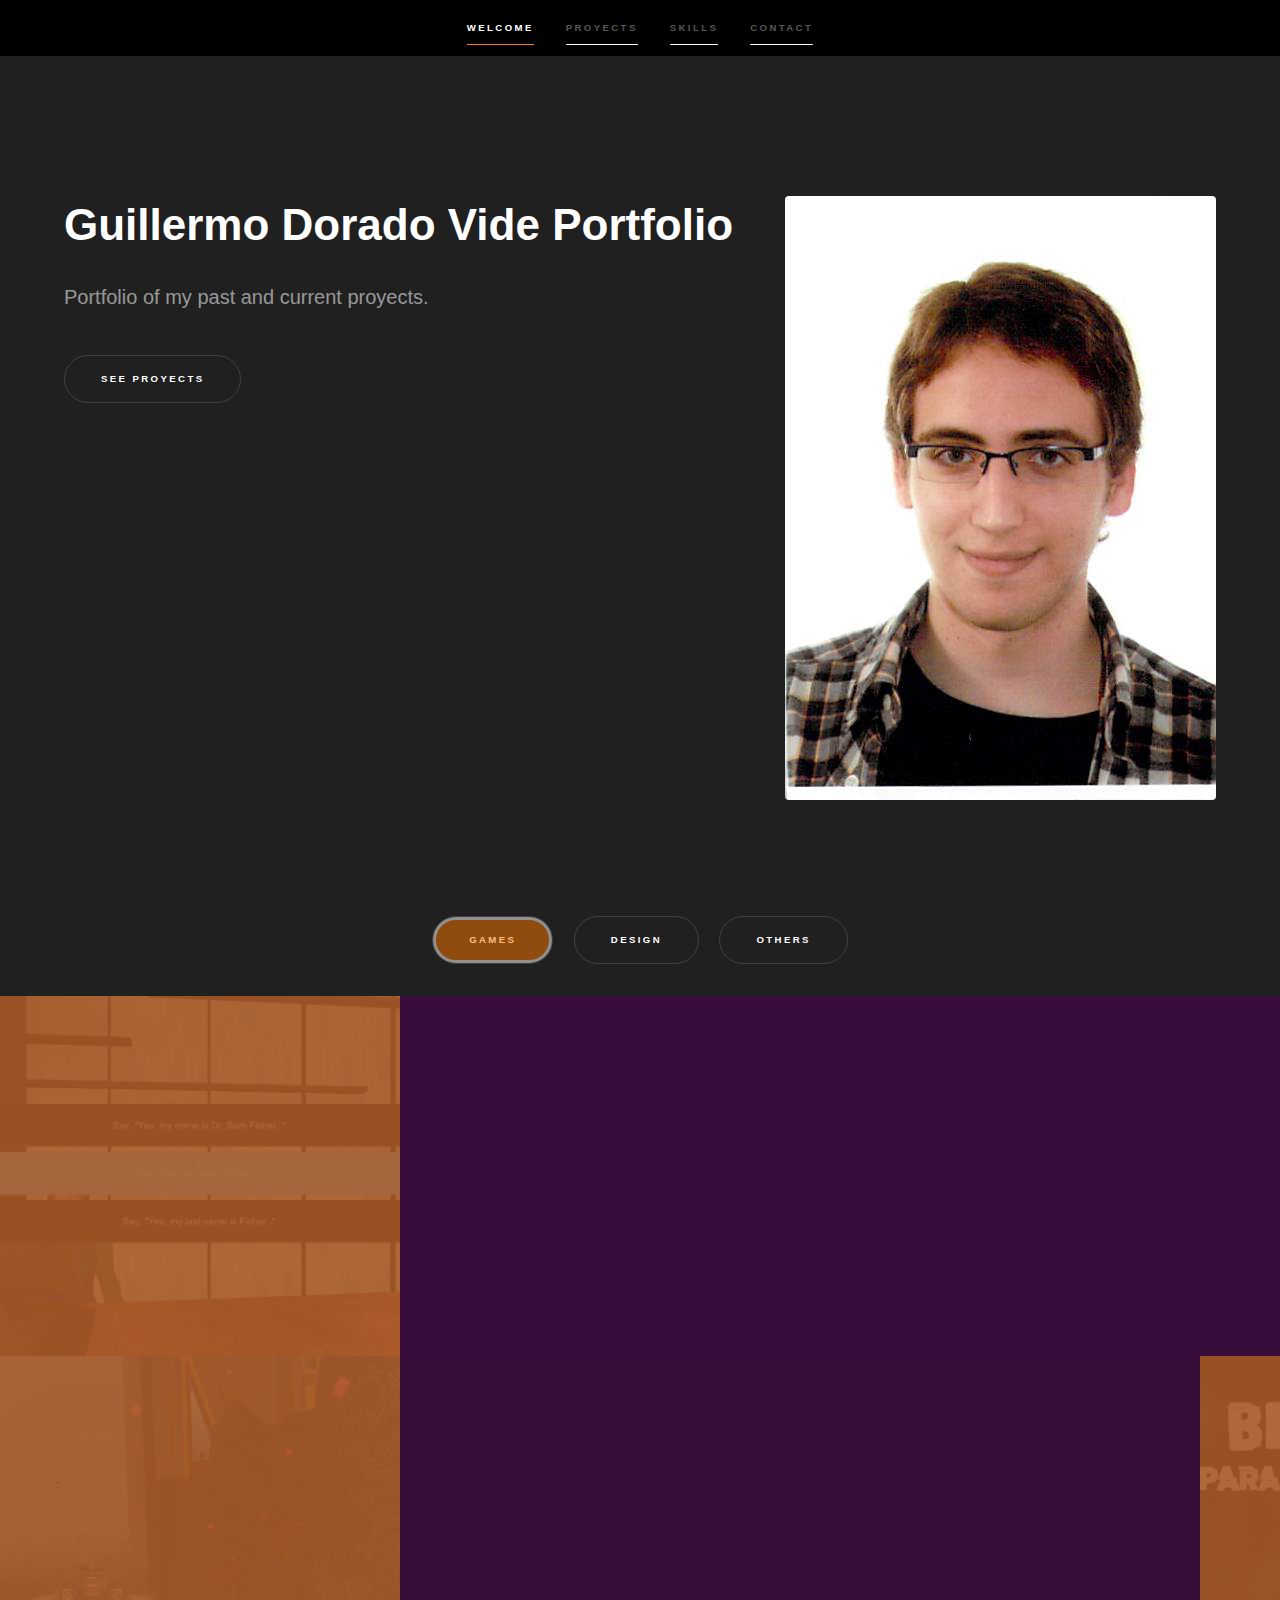
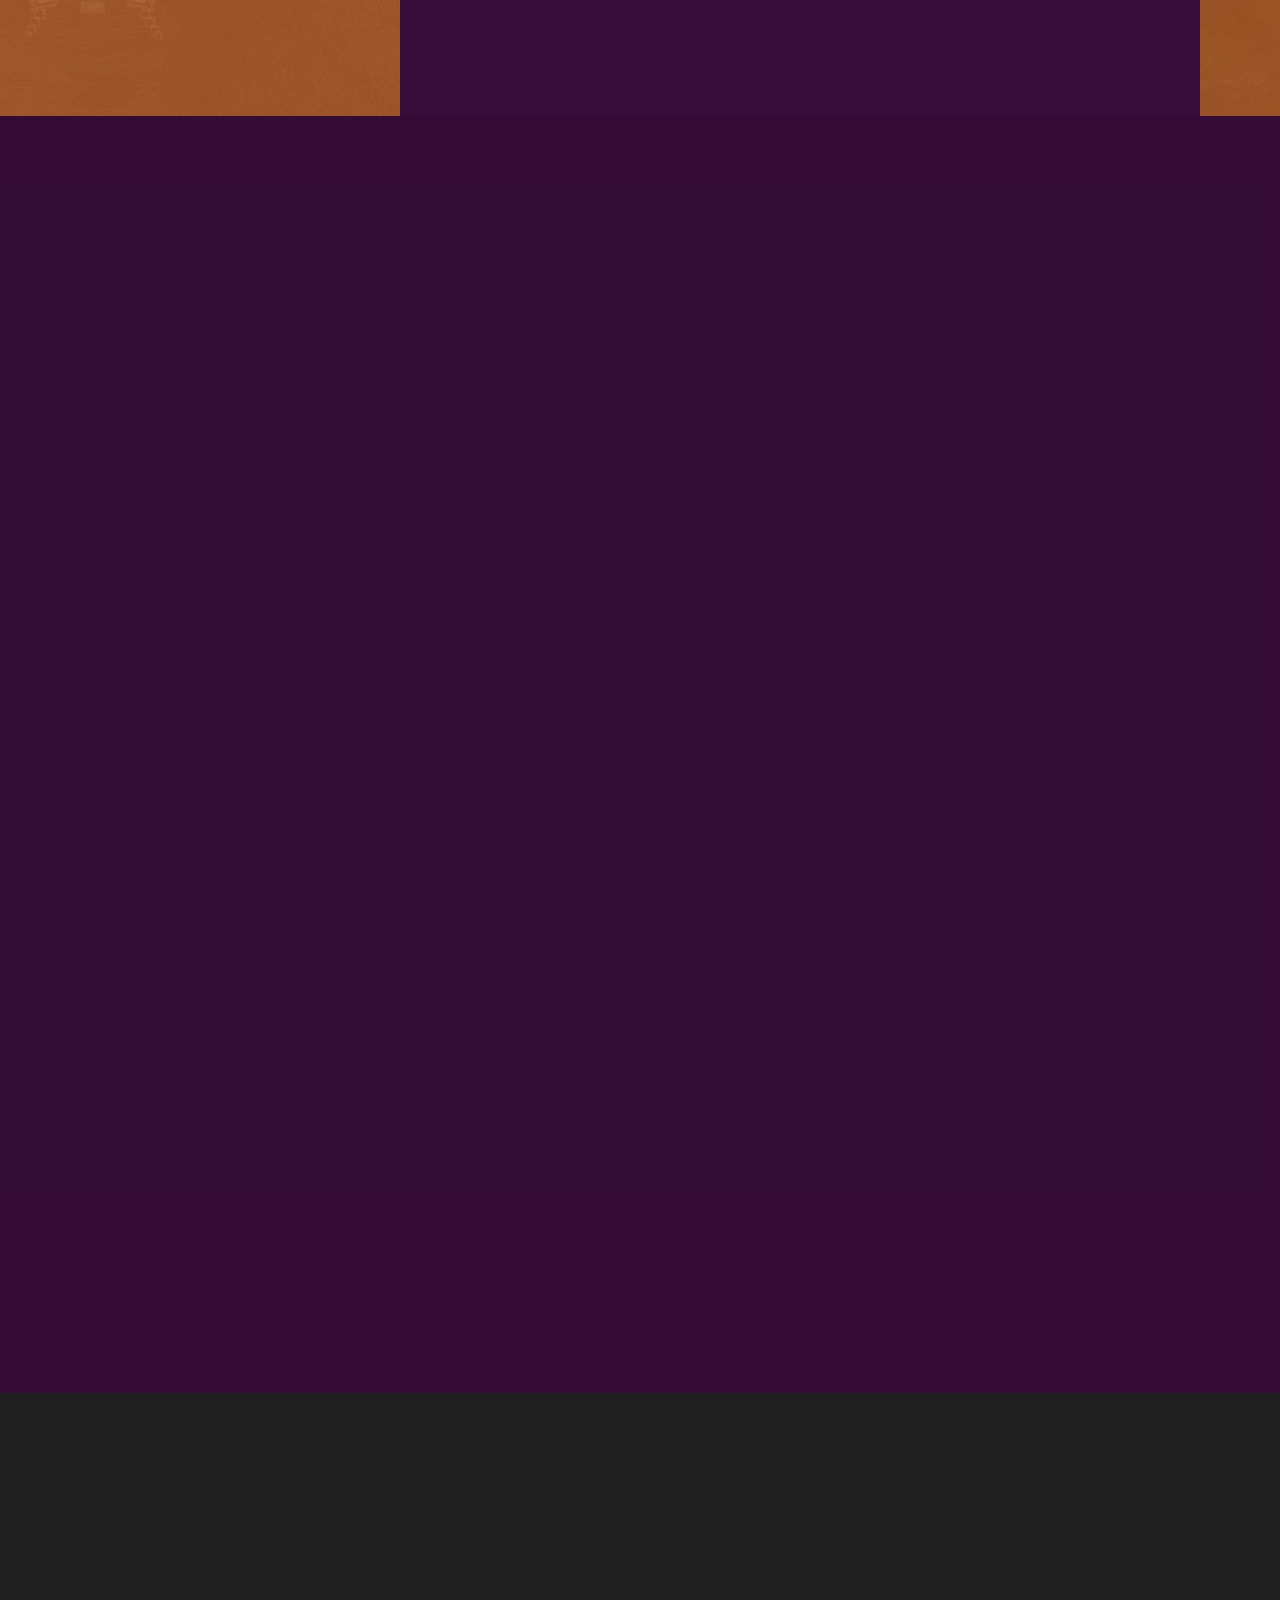
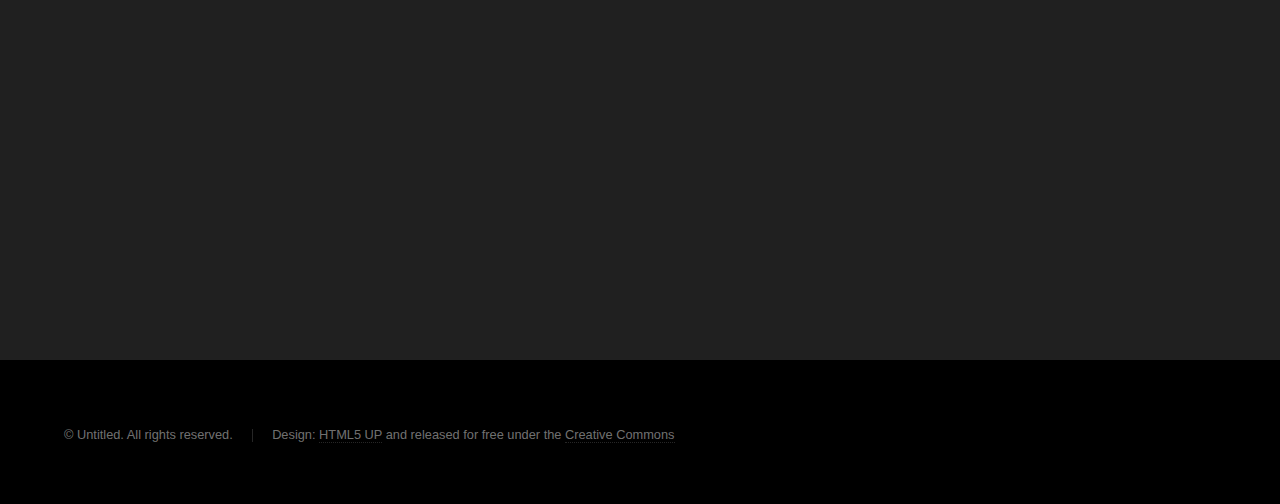
==== commit 599997db: "Actualizado el portfolio para añadir SeekingSierra como proyecto." ====
--- a/index.html
+++ b/index.html
@@ -51,6 +51,19 @@
 				</ul>
 					<section class="wrapper style2 spotlights">
 						<section class = "proyect-selection-1">
+							<a href="#" class="image"><img src="images/sierra/hotel.png" alt="" data-position="center center" /></a>
+							<div class="content">
+								<div class="inner">
+									<h2>VR Seeking Sierra</h2>
+									<p>VR application proyect that I've been working for 2 years for Daydream and OculusGo.</p>
+									<ul class="actions">
+										<li><a href="VRSierra.html" class="button">View</a></li>
+									</ul>
+								</div>
+							</div>
+						</section>
+					<section class="wrapper style2 spotlights">
+						<section class = "proyect-selection-1">
 							<a href="#" class="image"><img src="images/vega/vega_home.png" alt="" data-position="center center" /></a>
 							<div class="content">
 								<div class="inner">
